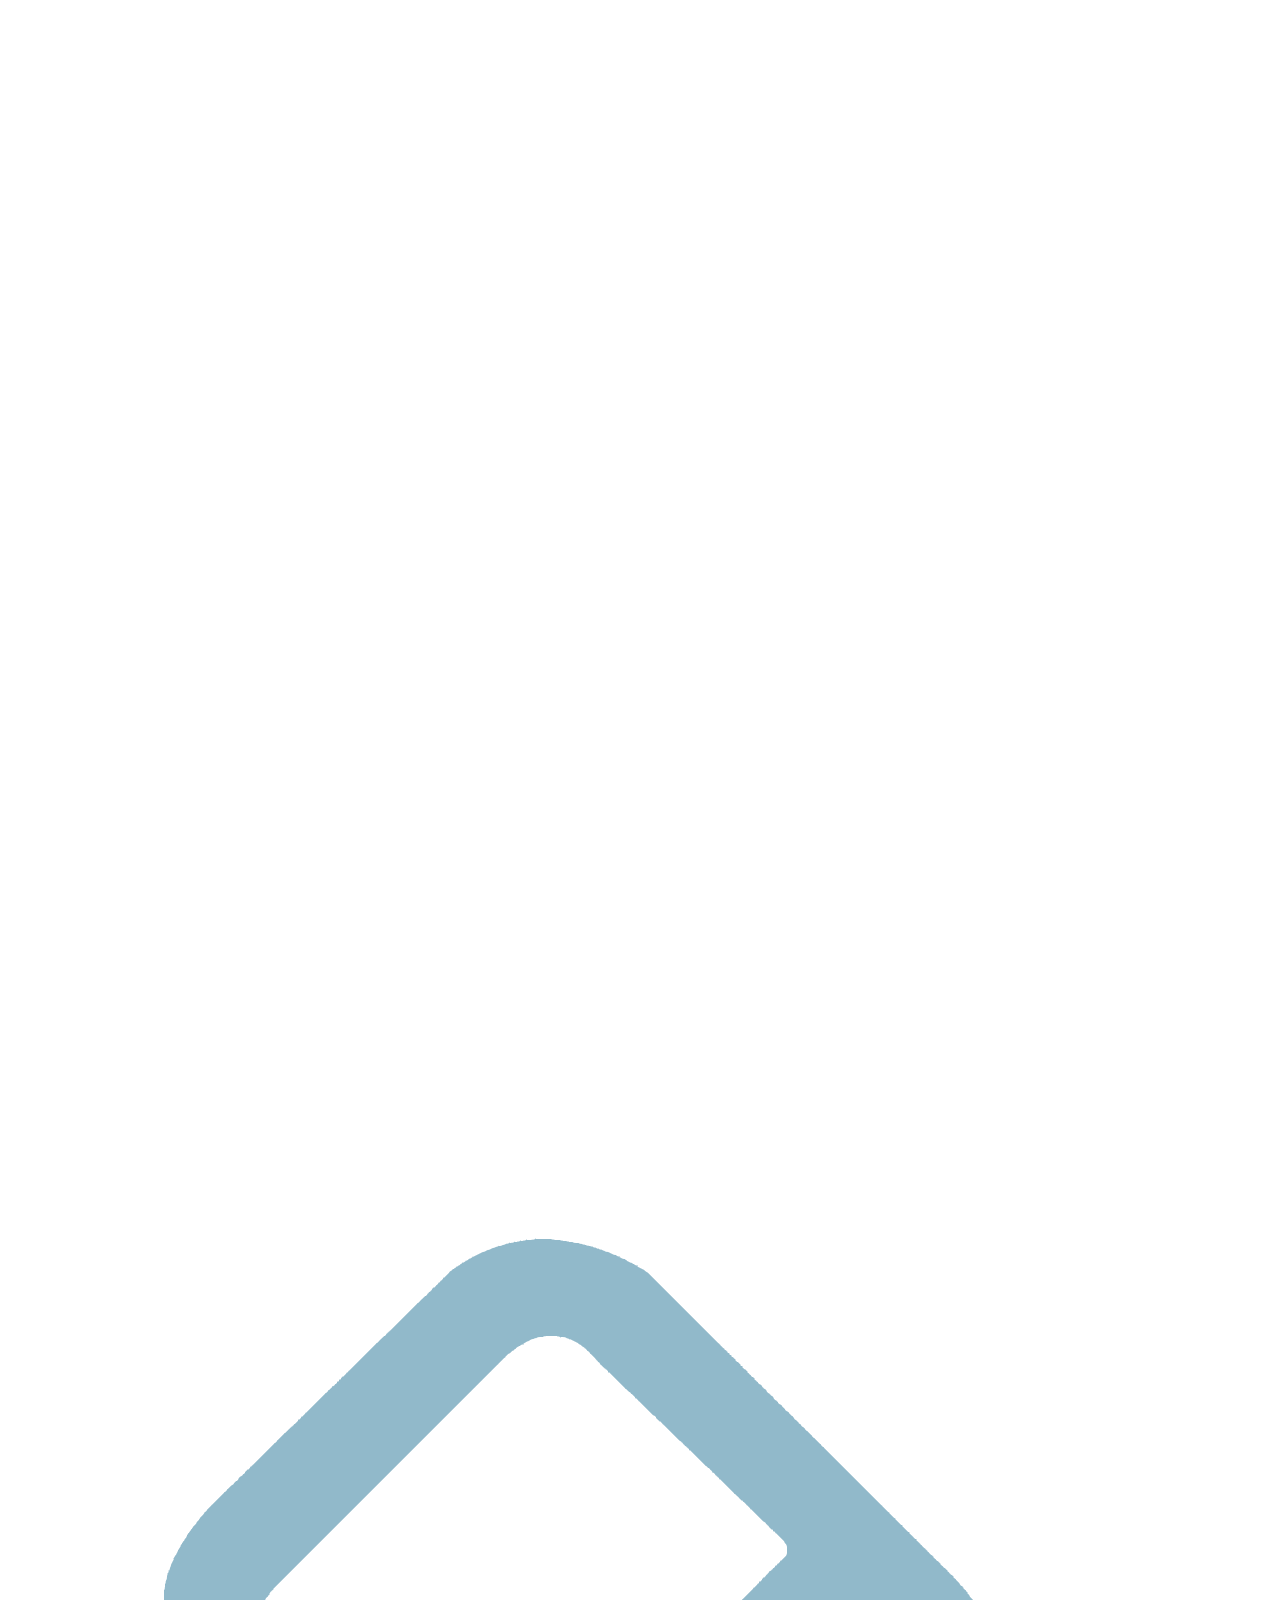
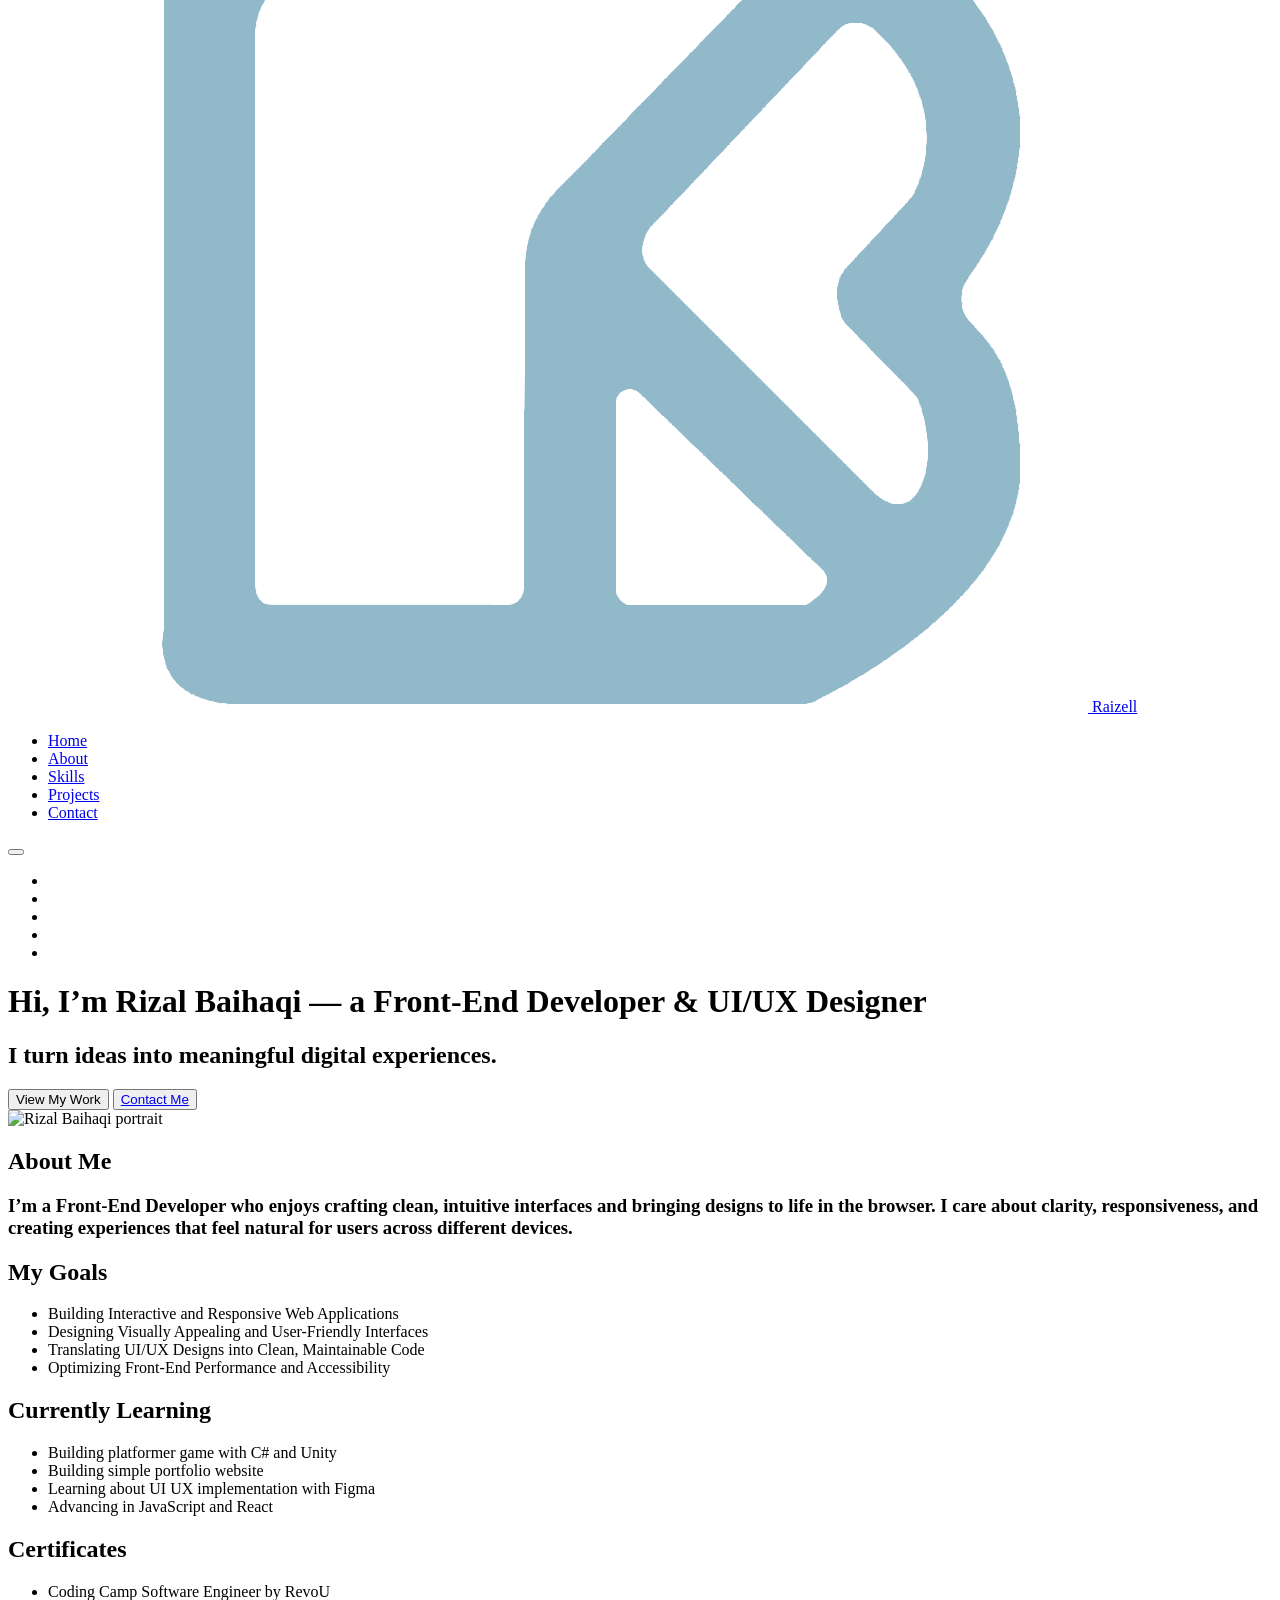
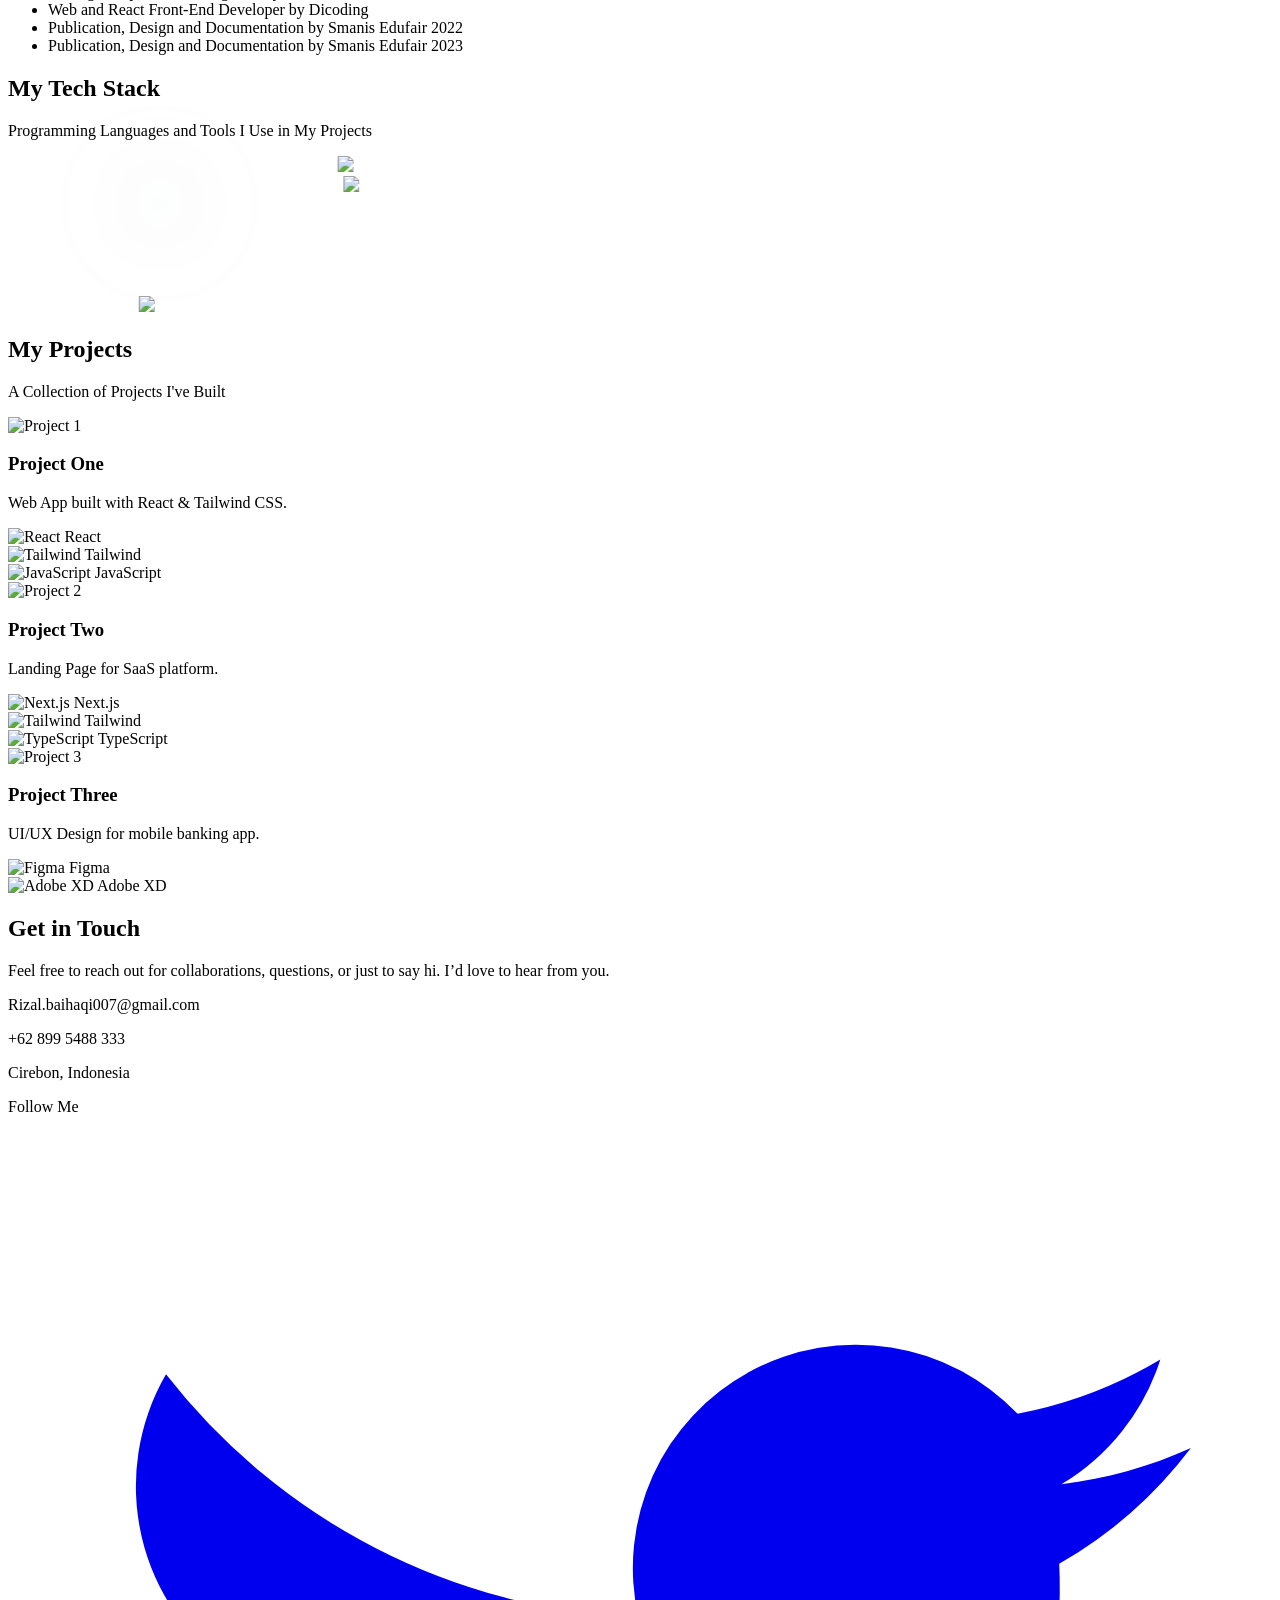
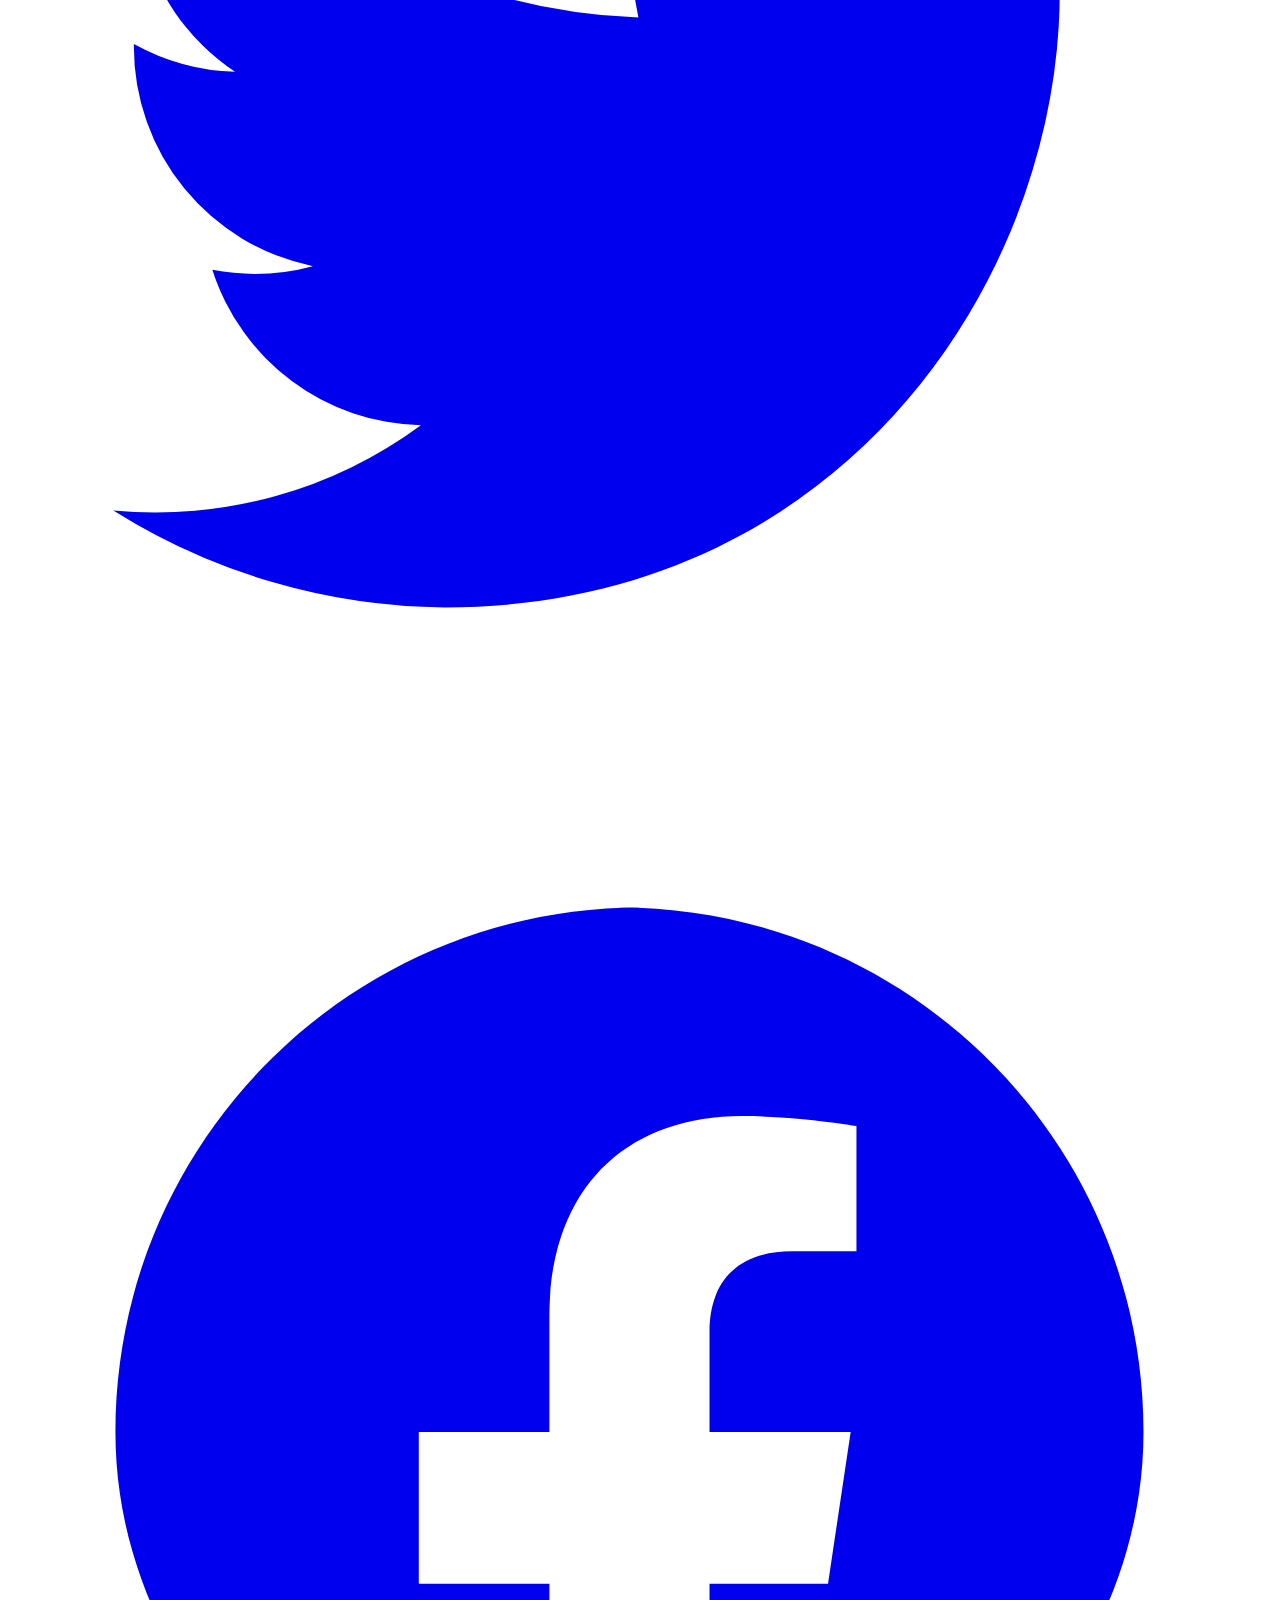
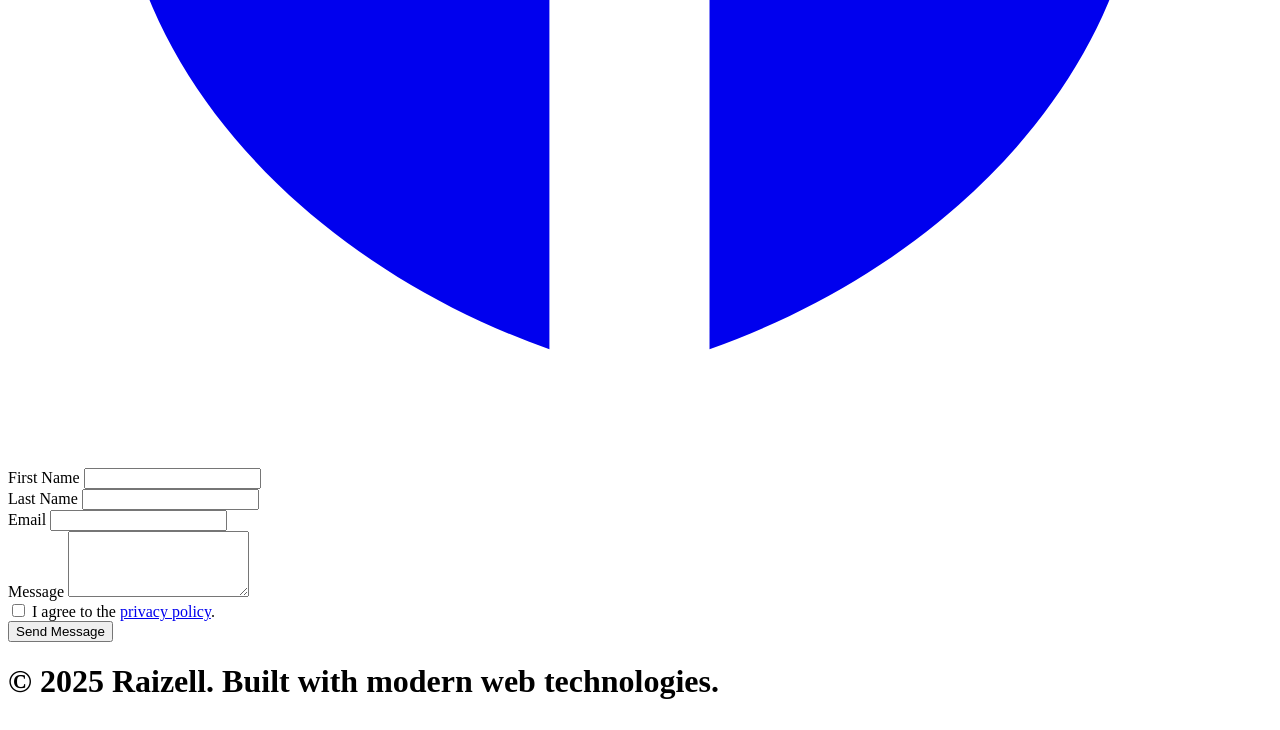
==== index.html @ 146b6ad3 "Adding detail based on my profile" ====
<!DOCTYPE html>
<html lang="en">
  <head>
    <meta charset="UTF-8" />
    <meta name="viewport" content="width=device-width, initial-scale=1.0" />
    <script src="https://cdn.jsdelivr.net/npm/@tailwindcss/browser@4"></script>

    <style>
    /* 🔥 Subtle Gradient Animation */
    @keyframes gradientMove {
      0%, 100% {
        background-position: 0% 50%;
      }
      50% {
        background-position: 100% 50%;
      }
    }
    .bg-animate {
      background-size: 200% 200%;
      animation: gradientMove 20s ease infinite;
    }

    /* 🌱 Floating Blobs Animation */
    @keyframes float {
      0%, 100% {
        transform: translateY(0px) translateX(0px);
      }
      50% {
        transform: translateY(-20px) translateX(10px);
      }
    }
    .animate-float {
      animation: float 10s ease-in-out infinite;
    }
    .animate-float-slow {
      animation: float 15s ease-in-out infinite;
    }
    .animate-float-slower {
      animation: float 25s ease-in-out infinite;
    }
  </style>

    <style type="text/tailwindcss">
      @custom-variant dark (&:where(.dark, .dark *));
      /* keep browser form-controls etc. in light mode */
      html { color-scheme: light; }
      @media (prefers-color-scheme: dark) {
        html { color-scheme: light; }
      }
    </style>

    <!-- Development version -->
    <script src="https://unpkg.com/lucide@latest/dist/umd/lucide.js"></script>

    <!-- Production version -->
    <script src="https://unpkg.com/lucide@latest"></script>
    
    <link rel="stylesheet" href="css/style.css" />
    <title>My Portofolio</title>
  </head>
  <body class="relative bg-white text-gray-900 dark:bg-gray-900 dark:text-gray-100 overflow-x-hidden">
    <!-- 🌈 Dynamic Background Gradient -->
    <div class="absolute inset-0 -z-20 bg-gradient-to-br from-amber-50 via-white to-orange-50 
                dark:from-gray-950 dark:via-gray-900 dark:to-gray-800 bg-animate"></div>

    <!-- 🫧 Floating Gradient Blobs -->
    <div class="absolute -z-20 -top-20 -left-20 w-[28rem] h-[28rem] 
                bg-gradient-to-r from-orange-300 via-amber-200 to-yellow-200 
                rounded-full blur-3xl opacity-30 animate-float-slow"></div>

    <div class="absolute -z-20 top-40 -right-20 w-[28rem] h-[28rem] 
                bg-gradient-to-r from-orange-300 via-amber-200 to-yellow-200 
                rounded-full blur-3xl opacity-30 animate-float"></div>

    <div class="absolute -z-20 bottom-0 left-1/2 -translate-x-1/2 w-[20rem] h-[20rem] 
                bg-gradient-to-r from-pink-300 via-purple-200 to-indigo-200 
                rounded-full blur-3xl opacity-30 animate-float-slower"></div>

    <!-- ✨ Subtle Dot Pattern -->
    <div class="absolute inset-0 -z-10 
                bg-[radial-gradient(circle,rgba(0,0,0,0.04)_1px,transparent_1px)] 
                dark:bg-[radial-gradient(circle,rgba(255,255,255,0.05)_1px,transparent_1px)] 
                [background-size:24px_24px]"></div>

    <div class="relative z-10"></div>

    <!-- Top Navigation Bar -->
    <nav
      id="top-navbar" class="fixed top-0 left-0 w-full z-50 backdrop-blur-md bg-white/40 border-b-1 border-white/20 shadow-lg dark:bg-gray-900/80">
      <div class="max-w-screen-xl flex flex-wrap items-center justify-between mx-auto p-3 md:p-4 relative">
        <!-- Logo -->
        <a href="#" class="flex items-center space-x-3 rtl:space-x-reverse">
          <img src="assets/logo-outline.png" class="h-8" alt="Rizal Baihaqi Logo" />
          <span class="self-center text-amber-400 text-2xl font-semibold whitespace-nowrap dark:text-white">
            Raizell
          </span>
        </a>

        <!-- Navbar Links -->
        <div class="hidden w-full md:block md:w-auto" id="navbar-default">
          <ul
            class="font-medium flex flex-row items-center gap-2 p-4 md:p-0 mt-4 border border-gray-400 rounded-lg md:space-x-8 rtl:space-x-reverse md:mt-0 md:border-0 dark:border-gray-700 transition-all duration-300">
            <li><a href="#home" class="block py-2 px-3 text-gray-900 rounded-sm hover:text-orange-400 dark:text-white">Home</a></li>
            <li><a href="#about" class="block py-2 px-3 text-gray-900 rounded-sm hover:text-orange-400 dark:text-white">About</a></li>
            <li><a href="#skill" class="block py-2 px-3 text-gray-900 rounded-sm hover:text-orange-400 dark:text-white">Skills</a></li>
            <li><a href="#project" class="block py-2 px-3 text-gray-900 rounded-sm hover:text-orange-400 dark:text-white">Projects</a></li>
            <li><a href="#contact" class="block py-2 px-3 text-gray-900 rounded-sm hover:text-orange-400 dark:text-white">Contact</a></li>
          </ul>
        </div>

        <button
          id="theme-toggle"
          aria-label="Toggle theme"
          class="relative p-3 rounded-full
            text-gray-800 dark:text-gray-100
            hover:bg-gray-600/10 dark:hover:bg-white/10
            focus:outline-none
            hover:scale-110 active:scale-95
            transition-all duration-300">

          <!-- Moon -->
          <i
            data-lucide="moon"
            class="absolute inset-0 m-auto w-5 h-5
              transition-all duration-500 ease-in-out
              opacity-100 rotate-0 scale-100
              dark:opacity-0 dark:-rotate-90 dark:scale-75">
          </i>

          <!-- Sun -->
          <i
            data-lucide="sun"
            class="absolute text-amber-500 inset-0 m-auto w-5 h-5
              transition-all duration-500 ease-in-out
              opacity-0 rotate-90 scale-75
              dark:opacity-100 dark:rotate-0 dark:scale-100">
          </i>
        </button>
      </div>
    </nav>

    <!-- Bottom Navigation Bar -->
    <nav
      id="bottom-navbar" class="fixed md:hidden bottom-0 left-0 w-full z-50 backdrop-blur-md bg-white/40 border-t-1 border-white/20 shadow-lg dark:bg-gray-900/80">
      <div class="max-w-screen-xl flex flex-wrap items-center mx-auto p-3 relative">
        <!-- Navbar Links -->
        <div class="w-full" id="navbar-default">
          <ul
            class="font-medium flex justify-between items-center gap-2 p-2 border border-gray-400 rounded-lg md:mt-0 md:border-0 dark:border-gray-700 transition-all duration-300">
            <li>
              <a href="#home" class="block py-2 px-3 text-gray-900 rounded-sm hover:text-orange-400 dark:text-white">
                <i data-lucide="home" class="w-5 h-5 stroke-[1.5]"></i>
              </a>
            </li>
            <li>
              <a href="#about" class="block py-2 px-3 text-gray-900 rounded-sm hover:text-orange-400 dark:text-white">
                <i data-lucide="user" class="w-5 h-5 stroke-[1.5]"></i>
              </a>
            </li>
            <li>
              <a href="#skill" class="block py-2 px-3 text-gray-900 rounded-sm hover:text-orange-400 dark:text-white">
                <i data-lucide="code-xml" class="w-5 h-5 stroke-[1.5]"></i>
              </a>
            </li>
            <li>
              <a href="#project" class="block py-2 px-3 text-gray-900 rounded-sm hover:text-orange-400 dark:text-white">
                <i data-lucide="briefcase" class="w-5 h-5 stroke-[1.5]"></i>
              </a>
            </li>
            <li>
              <a href="#contact" class="block py-2 px-3 text-gray-900 rounded-sm hover:text-orange-400 dark:text-white">
                <i data-lucide="mail" class="w-5 h-5 stroke-[1.5]"></i>
              </a>
            </li>
          </ul>
        </div>
      </div>
    </nav>

      <header
        id="home"
        class="flex items-center max-w-screen-xl mx-auto px-4 mt-6 md:mt-4 border-gray-200 scroll-mt-18">
        <div class="container mx-auto">
          <div class="grid grid-cols-1 md:grid-cols-2 items-center gap-6 gap-6">
            <div
              class="md:row-start-1 text-center md:text-left space-y-4 md:space-y-6 text-amber-500">
              <h1 class="text-3xl md:text-7xl font-sans font-semibold md:font-bold">
                Hi, I’m Rizal Baihaqi — a Front-End Developer & UI/UX Designer
              </h1>
              <h2 class="text-xl md:text-3xl underline font-mono">
                I turn <span class="text-sky-400 italic">ideas</span> into meaningful <span class="text-emerald-500">digital experiences.</span>
              </h2>
              <div class="flex flex-col md:flex-row items-center md:items-start gap-3 md:gap-4 mt-4">
                <button class="w-full md:w-auto text-white bg-amber-500 hover:bg-amber-600 focus:ring-4 focus:ring-amber-300 font-medium rounded-lg text-sm md:text-lg p-2 md:px-6 md:py-3 dark:bg-amber-600 dark:hover:bg-amber-700 dark:focus:ring-amber-800">
                  View My Work
                </button>
                <button class="text-amber-500 border border-amber-500 hover:bg-amber-500 hover:text-white font-medium rounded-lg w-full md:w-auto text-sm md:text-lg p-2 md:px-6 md:py-3 dark:text-amber-400 dark:border-amber-400 dark:hover:bg-amber-600 dark:hover:text-white transition-all">
                  <a href="#contact">
                    Contact Me
                  </a>
                </button>
              </div>
            </div>

            <div
              class="row-start-1 flex justify-center md:justify-end">
              <img
                class="rounded-lg w-56 h-56 md:w-auto md:h-auto object-cover transition-transform duration-500 hover:scale-105 object-cover"
                src="https://images.unsplash.com/photo-1633332755192-727a05c4013d?q=80&w=580&auto=format&fit=crop&ixlib=rb-4.1.0&ixid=M3wxMjA3fDB8MHxwaG90by1wYWdlfHx8fGVufDB8fHx8fA%3D%3D"
                alt="Rizal Baihaqi portrait" />
            </div>
          </div>
        </div>
      </header>

      <!-- <section id="banner" class="">
        <div
          class="max-w-screen-xl flex flex-wrap items-center justify-between mx-auto p-4">
          <img
            class="w-full h-50 rounded-lg object-cover shadow-lg"
            src="https://images.unsplash.com/photo-1464746133101-a2c3f88e0dd9?q=80&w=843&auto=format&fit=crop&ixlib=rb-4.1.0&ixid=M3wxMjA3fDB8MHxwaG90by1wYWdlfHx8fGVufDB8fHx8fA%3D%3D"
            alt="photo banner" />
        </div>
      </section> -->

      <section id="about" class="scroll-mt-12 mb-6 md:mb-0">
        <div
          class="max-w-screen-xl flex flex-wrap items-center justify-between mx-auto p-4">
          <div class="container mx-auto">
            <div class="font-am rounded-2xl p-6 my-0 text-center md:my-6">
              <h2 class="text-4xl md:text-5xl text-amber-500 font-bold mb-4">About Me</h2>
              <h3 class="text-lg md:text-xl md:font-normal max-w-3xl mx-auto text-gray-700 dark:text-gray-300 opacity-90 text-balance leading-relaxed">
              I’m a Front-End Developer who enjoys crafting clean, intuitive interfaces and bringing designs to life in the browser. I care about clarity, responsiveness, and creating experiences that feel natural for users across different devices.  
              </h3>
            </div>
            <div
              class="w-full rounded-lg grid grid-cols-1 md:grid-cols-3 items-stretch gap-8 px-4 my-0 md:my-6">
              <div
                  class="bg-gradient-to-br from-amber-100 to-orange-200 shadow-lg rounded-2xl p-6 w-full text-center text-slate-800">
                <h2 class="text-3xl font-bold mb-4">My Goals</h2>
                <ul class="text-lg mx-4 mb-4 list-disc text-left flex-grow">
                  <li>Building Interactive and Responsive Web Applications</li>
                  <li>Designing Visually Appealing and User-Friendly Interfaces</li>
                  <li>Translating UI/UX Designs into Clean, Maintainable Code</li>
                  <li>Optimizing Front-End Performance and Accessibility</li>
                </ul>
              </div>
              <div
                class="bg-gradient-to-br from-amber-100 to-orange-200 shadow-lg rounded-2xl p-6 w-full text-center text-slate-800">
                <h2 class="text-3xl font-bold mb-4">
                  Currently Learning
                </h2>
                <ul class="text-lg mx-4 mb-4 list-disc text-left flex-grow">
                  <li>Building platformer game with C# and Unity</li>
                  <li>Building simple portfolio website</li>
                  <li>Learning about UI UX implementation with Figma</li>
                  <li>Advancing in JavaScript and React</li>
                </ul>
              </div>
              <div
                class="bg-gradient-to-br from-amber-100 to-orange-200 shadow-lg rounded-2xl p-6 w-full text-center text-slate-800">
                <h2 class="text-3xl font-bold mb-4">
                  Certificates
                </h2>
                <ul class="text-lg mx-4 mb-4 list-disc text-left flex-grow">
                  <li>Coding Camp Software Engineer by RevoU</li>
                  <li>Web and React Front-End Developer by Dicoding</li>
                  <li>
                    Publication, Design and Documentation by Smanis Edufair 2022
                  </li>
                  <li>
                    Publication, Design and Documentation by Smanis Edufair 2023
                  </li>
                </ul>
              </div>
            </div>
          </div>
        </div>
      </section>

      <!-- 3D Carousel Container -->
      <section id="skill" class="relative py-3 md:py-12 bg-gradient-to-b from-white to-gray-50 dark:from-transparent dark:to-black scroll-mt-18 overflow-hidden">
        <!-- Animated Star Background -->
        <div class="absolute inset-0 -z-10">
          <div class="absolute w-1 h-1 bg-white rounded-full top-10 left-1/4 animate-pulse"></div>
          <div class="absolute w-1 h-1 bg-white rounded-full top-1/2 right-1/3 animate-ping"></div>
          <div class="absolute w-1 h-1 bg-white rounded-full bottom-20 left-1/2 animate-pulse"></div>
        </div>

        <div class="text-center mb-6 relative z-10">
          <h2 class="text-3xl font-bold text-amber-500">My Tech Stack</h2>
          <p class="text-gray-600 dark:text-gray-300">Programming Languages and Tools I Use in My Projects</p>
        </div>

        <!-- Orbit wrapper -->
        <div class="relative h-64 w-full max-w-xl mx-auto perspective">
          
          <!-- Glowing Core -->
          <div class="absolute top-1/2 left-1/2 w-48 h-48 rounded-full bg-gradient-to-r from-amber-400 to-orange-500 dark:from-gray-200 dark:to-gray-900 -translate-x-1/2 -translate-y-1/2"> 
            <div class="absolute top-1/2 left-1/2 w-56 h-56 rounded-full bg-gradient-to-r from-amber-200 to-orange-500 dark:from-gray-200 dark:to-gray-900 blur-lg -translate-x-1/2 -translate-y-1/2"></div>
          </div>
          
          <div class="absolute top-1/2 left-1/2 w-full h-full [transform-style:preserve-3d] -translate-x-1/2 -translate-y-1/2">
            <div id="orbit" class="relative w-full h-full [transform-style:preserve-3d]">
              <div
                class="absolute w-16 h-16 top-1/2 left-1/2 -translate-x-1/2 -translate-y-1/2 transition-transform hover:scale-110 hover:drop-shadow-[0_0_15px_#f97316]">
                <img
                  src="https://cdn.jsdelivr.net/gh/devicons/devicon/icons/html5/html5-original.svg"
                  class="w-full h-full object-contain" />
              </div>
              <div
                class="absolute w-16 h-16 top-1/2 left-1/2 -translate-x-1/2 -translate-y-1/2 transition-transform hover:scale-110 hover:drop-shadow-[0_0_15px_#f97316]">
                <img
                  src="https://cdn.jsdelivr.net/gh/devicons/devicon/icons/css3/css3-original.svg"
                  class="w-full h-full object-contain" />
              </div>
              <div
                class="absolute w-16 h-16 top-1/2 left-1/2 -translate-x-1/2 -translate-y-1/2 transition-transform hover:scale-110 hover:drop-shadow-[0_0_15px_#f97316]">
                <img
                  src="https://cdn.jsdelivr.net/gh/devicons/devicon/icons/javascript/javascript-original.svg"
                  class="w-full h-full object-contain" />
              </div>
              <div
                class="absolute w-16 h-16 top-1/2 left-1/2 -translate-x-1/2 -translate-y-1/2 transition-transform hover:scale-110 hover:drop-shadow-[0_0_15px_#f97316]">
                <img
                  src="https://cdn.jsdelivr.net/gh/devicons/devicon/icons/react/react-original.svg"
                  class="w-full h-full object-contain" />
              </div>
              <div
                class="absolute w-16 h-16 top-1/2 left-1/2 -translate-x-1/2 -translate-y-1/2 transition-transform hover:scale-110 hover:drop-shadow-[0_0_15px_#f97316]">
                <img
                  src="https://cdn.jsdelivr.net/gh/devicons/devicon@latest/icons/tailwindcss/tailwindcss-original.svg"
                  class="w-full h-full object-contain" />
              </div>
              <div
                class="absolute w-16 h-16 top-1/2 left-1/2 -translate-x-1/2 -translate-y-1/2 transition-transform hover:scale-110 hover:drop-shadow-[0_0_15px_#f97316]">
                <img
                  src="https://cdn.jsdelivr.net/gh/devicons/devicon/icons/git/git-original.svg"
                  class="w-full h-full object-contain" />
              </div>
              <div
                class="absolute w-16 h-16 top-1/2 left-1/2 -translate-x-1/2 -translate-y-1/2 transition-transform hover:scale-110 hover:drop-shadow-[0_0_15px_#f97316]">
                <img
                  src="https://cdn.jsdelivr.net/gh/devicons/devicon/icons/github/github-original.svg"
                  class="w-full h-full object-contain" />
              </div>
              <div
                class="absolute w-16 h-16 top-1/2 left-1/2 -translate-x-1/2 -translate-y-1/2 transition-transform hover:scale-110 hover:drop-shadow-[0_0_15px_#f97316]">
                <img
                  src="https://cdn.jsdelivr.net/gh/devicons/devicon/icons/figma/figma-original.svg"
                  class="w-full h-full object-contain" />
              </div>
              <!-- Repeat other icons with same hover effect -->
            </div>
          </div>
        </div>
      </section>

      <section id="project" class=" bg-white pt-9 pb-2 md:pt:0 md:pb:8 scroll-mt-24 dark:bg-black">
        <div class="max-w-screen-xl mx-auto px-4">
          <h2 class="text-4xl font-bold text-center text-amber-500">My Projects</h2>
          <p class="text-gray-600 text-center mb-12 dark:text-gray-300">A Collection of Projects I've Built</p>

          <div class="grid md:grid-cols-3 gap-8">
            <!-- Project Card 1 -->
            <div
              class="group relative bg-gradient-to-br from-amber-100 to-orange-200 shadow-lg rounded-2xl overflow-hidden border border-gray-200">
              
              <!-- Project Image -->
              <img
                src="https://images.unsplash.com/photo-1530435460869-d13625c69bbf?q=80&w=1470&auto=format&fit=crop"
                class="w-full h-60 object-cover transition-transform group-hover:scale-110 duration-300"
                alt="Project 1" />

              <div class="p-4">
                <h3 class="text-xl font-semibold mb-2 dark:text-gray-900">Project One</h3>
                <p class="text-sm text-orange-600 dark:text-gray-500">
                  Web App built with React & Tailwind CSS.
                </p>

                <!-- Tech Stack Logos + Text -->
                <div class="mt-3 flex flex-wrap gap-2">
                  <div class="flex items-center gap-1 px-2 py-1 text-xs font-medium bg-sky-100 text-sky-700 rounded-full">
                    <img src="https://cdn.jsdelivr.net/gh/devicons/devicon/icons/react/react-original.svg" alt="React" class="w-4 h-4">
                    <span>React</span>
                  </div>
                  <div class="flex items-center gap-1 px-2 py-1 text-xs font-medium bg-teal-100 text-teal-700 rounded-full">
                    <img src="https://cdn.jsdelivr.net/gh/devicons/devicon/icons/tailwindcss/tailwindcss-original.svg" alt="Tailwind" class="w-4 h-4">
                    <span>Tailwind</span>
                  </div>
                  <div class="flex items-center gap-1 px-2 py-1 text-xs font-medium bg-yellow-100 text-yellow-700 rounded-full">
                    <img src="https://cdn.jsdelivr.net/gh/devicons/devicon/icons/javascript/javascript-original.svg" alt="JavaScript" class="w-4 h-4">
                    <span>JavaScript</span>
                  </div>
                </div>
              </div>
            </div>

            <!-- Project Card 2 -->
            <div
              class="group relative bg-gradient-to-br from-amber-100 to-orange-200 shadow-lg rounded-2xl overflow-hidden border border-gray-200">
              
              <!-- Project Image -->
              <img
                src="https://images.unsplash.com/photo-1530435460869-d13625c69bbf?q=80&w=1470&auto=format&fit=crop"
                class="w-full h-60 object-cover transition-transform group-hover:scale-110 duration-300"
                alt="Project 2" />

              <div class="p-4">
                <h3 class="text-xl font-semibold mb-2 dark:text-gray-900">Project Two</h3>
                <p class="text-sm text-orange-600 dark:text-gray-500">
                  Landing Page for SaaS platform.
                </p>

                <!-- Tech Stack Logos + Text -->
                <div class="mt-3 flex flex-wrap gap-2">
                  <div class="flex items-center gap-1 px-2 py-1 text-xs font-medium bg-indigo-100 text-indigo-700 rounded-full">
                    <img src="https://cdn.jsdelivr.net/gh/devicons/devicon/icons/nextjs/nextjs-original.svg" alt="Next.js" class="w-4 h-4">
                    <span>Next.js</span>
                  </div>
                  <div class="flex items-center gap-1 px-2 py-1 text-xs font-medium bg-teal-100 text-teal-700 rounded-full">
                    <img src="https://cdn.jsdelivr.net/gh/devicons/devicon/icons/tailwindcss/tailwindcss-original.svg" alt="Tailwind" class="w-4 h-4">
                    <span>Tailwind</span>
                  </div>
                  <div class="flex items-center gap-1 px-2 py-1 text-xs font-medium bg-gray-100 text-gray-700 rounded-full">
                    <img src="https://cdn.jsdelivr.net/gh/devicons/devicon/icons/typescript/typescript-original.svg" alt="TypeScript" class="w-4 h-4">
                    <span>TypeScript</span>
                  </div>
                </div>
              </div>
            </div>

            <!-- Project Card 3 -->
            <div
              class="group relative bg-gradient-to-br from-amber-100 to-orange-200 shadow-lg rounded-2xl overflow-hidden border border-gray-200">
              
              <!-- Project Image -->
              <img
                src="https://images.unsplash.com/photo-1530435460869-d13625c69bbf?q=80&w=1470&auto=format&fit=crop"
                class="w-full h-60 object-cover transition-transform group-hover:scale-110 duration-300"
                alt="Project 3" />

              <div class="p-4">
                <h3 class="text-xl font-semibold mb-2 dark:text-gray-900">Project Three</h3>
                <p class="text-sm text-orange-600 dark:text-gray-500">
                  UI/UX Design for mobile banking app.
                </p>

                <!-- Tech Stack Logos + Text -->
                <div class="mt-3 flex flex-wrap gap-2">
                  <div class="flex items-center gap-1 px-2 py-1 text-xs font-medium bg-pink-100 text-pink-700 rounded-full">
                    <img src="https://cdn.jsdelivr.net/gh/devicons/devicon/icons/figma/figma-original.svg" alt="Figma" class="w-4 h-4">
                    <span>Figma</span>
                  </div>
                  <div class="flex items-center gap-1 px-2 py-1 text-xs font-medium bg-purple-100 text-purple-700 rounded-full">
                    <img src="https://cdn.jsdelivr.net/gh/devicons/devicon/icons/xd/xd-plain.svg" alt="Adobe XD" class="w-4 h-4">
                    <span>Adobe XD</span>
                  </div>
                </div>
              </div>
            </div>
          </div>
        </div>
      </section>

      <section id="contact" class="bg-gradient-to-b from-gray-50 to-white dark:from-black dark:to-transparent scroll-mt-20 py-16 mb-8 md:mb-0">
        <div class="max-w-6xl mx-auto px-4 sm:px-6 lg:px-8">
          <div
            class="bg-gradient-to-br from-amber-100 to-orange-200 rounded-lg shadow-md p-8 sm:p-10">
            <div class="grid md:grid-cols-2 gap-8">
              <!-- Bagian Kiri: Info -->
              <div class="flex flex-col justify-center space-y-6">
                <div>
                  <h2 class="text-3xl font-bold text-gray-900 mb-2">
                    Get in Touch
                  </h2>
                  <p class="text-sm text-orange-600">
                    Feel free to reach out for collaborations, questions, or just to say hi. I’d love to hear from you.
                  </p>
                </div>

                <div class="text-sm text-gray-700 space-y-3">
                  <p class="flex items-center gap-2">
                    <i data-lucide="mail" class="w-5 h-5 stroke-[1.5] text-orange-500" aria-hidden="true"></i>
                    Rizal.baihaqi007@gmail.com
                  </p>
                  <p class="flex items-center gap-2" aria-hidden="true">
                    <i data-lucide="phone" class="w-5 h-5 stroke-[1.5] text-orange-500"></i>
                    +62 899 5488 333
                  </p>
                  <p class="flex items-center gap-2">
                    <i data-lucide="map-pin" class="w-5 h-5 stroke-[1.5] text-orange-500" aria-hidden="true"></i>
                    Cirebon, Indonesia
                  </p>
                </div>

                <div class="pt-4">
                  <p class="text-sm font-semibold text-gray-700 mb-2">
                    Follow Me
                  </p>
                  <div class="flex gap-4">
                    <a href="#" class="text-orange-600 hover:text-orange-800">
                      <svg
                        class="w-5 h-5"
                        fill="currentColor"
                        viewBox="0 0 24 24">
                        <path
                          d="M22.46 6c-.77.35-1.6.58-2.46.69a4.28 4.28 0 001.88-2.37 8.38 8.38 0 01-2.71 1.03 4.24 4.24 0 00-7.2 3.87A12 12 0 013 4.6a4.24 4.24 0 001.31 5.65 4.25 4.25 0 01-1.92-.53v.05a4.25 4.25 0 003.4 4.17 4.27 4.27 0 01-1.91.07 4.25 4.25 0 003.96 2.95A8.5 8.5 0 012 18.58a12 12 0 006.29 1.84c7.55 0 11.68-6.26 11.68-11.68 0-.18 0-.36-.01-.54A8.35 8.35 0 0022.46 6z" />
                      </svg>
                    </a>
                    <a href="#" class="text-orange-800 hover:text-orange-900">
                      <svg
                        class="w-5 h-5"
                        fill="currentColor"
                        viewBox="0 0 24 24">
                        <path
                          d="M12 2.04c-5.5 0-9.96 4.46-9.96 9.96 0 4.41 3.61 8.19 8.24 9.82v-6.94h-2.48v-2.88h2.48v-2.2c0-2.45 1.48-3.8 3.66-3.8 1.06 0 2.17.19 2.17.19v2.38h-1.22c-1.2 0-1.57.75-1.57 1.52v1.91h2.68l-.43 2.88h-2.25v6.94c4.63-1.63 8.24-5.41 8.24-9.82 0-5.5-4.46-9.96-9.96-9.96z" />
                      </svg>
                    </a>
                  </div>
                </div>
              </div>

              <!-- Bagian Kanan: Form -->
              <form action="#" method="POST" class="space-y-5">
                <div class="grid grid-cols-1 sm:grid-cols-2 gap-4">
                  <div>
                    <label
                      for="first-name"
                      class="block text-sm font-medium text-gray-700"
                      >First Name</label
                    >
                    <input
                      type="text"
                      id="first-name"
                      name="first-name"
                      autocomplete="given-name"
                      class="mt-1 bg-white w-full rounded-md border border-gray-300 px-3 py-2 text-sm shadow-sm focus:ring focus:ring-orange-300" />
                  </div>
                  <div>
                    <label
                      for="last-name"
                      class="block text-sm font-medium text-gray-700"
                      >Last Name</label
                    >
                    <input
                      type="text"
                      id="last-name"
                      name="last-name"
                      autocomplete="family-name"
                      class="mt-1 bg-white w-full rounded-md border border-gray-300 px-3 py-2 text-sm shadow-sm focus:ring focus:ring-orange-300" />
                  </div>
                </div>

                <div>
                  <label
                    for="email"
                    class="block text-sm font-medium text-gray-700"
                    >Email</label
                  >
                  <input
                    type="email"
                    id="email"
                    name="email"
                    autocomplete="email"
                    class="mt-1 bg-white w-full rounded-md border border-gray-300 px-3 py-2 text-sm shadow-sm focus:ring focus:ring-orange-300" />
                </div>

                <div>
                  <label
                    for="message"
                    class="block text-sm font-medium text-gray-700"
                    >Message</label
                  >
                  <textarea
                    id="message"
                    name="message"
                    rows="4"
                    class="mt-1 bg-white w-full rounded-md border border-gray-300 px-3 py-2 text-sm shadow-sm focus:ring focus:ring-orange-300"></textarea>
                </div>

                <div class="flex items-start">
                  <input
                    type="checkbox"
                    id="agree"
                    name="agree"
                    class="mt-1 mr-2 h-4 w-4 rounded border-gray-300 text-yellow-600 focus:ring-yellow-500" />
                  <label for="agree" class="text-sm text-orange-600">
                    I agree to the
                    <a
                      href="#"
                      class="text-yellow-600 font-medium hover:underline"
                      >privacy policy</a
                    >.
                  </label>
                </div>

                <div>
                  <button
                    type="submit"
                    class="w-full inline-flex justify-center rounded-md bg-yellow-500 px-4 py-2 text-sm font-semibold text-white shadow-sm hover:bg-yellow-6  00 focus:outline-none focus:ring-2 focus:ring-yellow-500">
                    Send Message
                  </button>
                </div>
              </form>
            </div>
          </div>
        </div>
      </section>

      <footer class="hidden md:block bg-amber-400 text-center w-full bottom-0 py-4">
        <h1 class="text-white font-medium">
          © 2025 Raizell. Built with modern web technologies.
        </h1>
      </footer>
    </div>

    <script>
      lucide.createIcons();
    </script>

    <script src="js/script.js"></script>
  </body>
</html>
---- css/style.css ----
html,
body {
  overflow-x: hidden !important;
}

.perspective {
  perspective: 1000px;
}
#orbit > div {
  transform-style: preserve-3d;
}

:root {
  --navbar-height: 0px;
}
body {
  padding-top: var(--navbar-height);
}
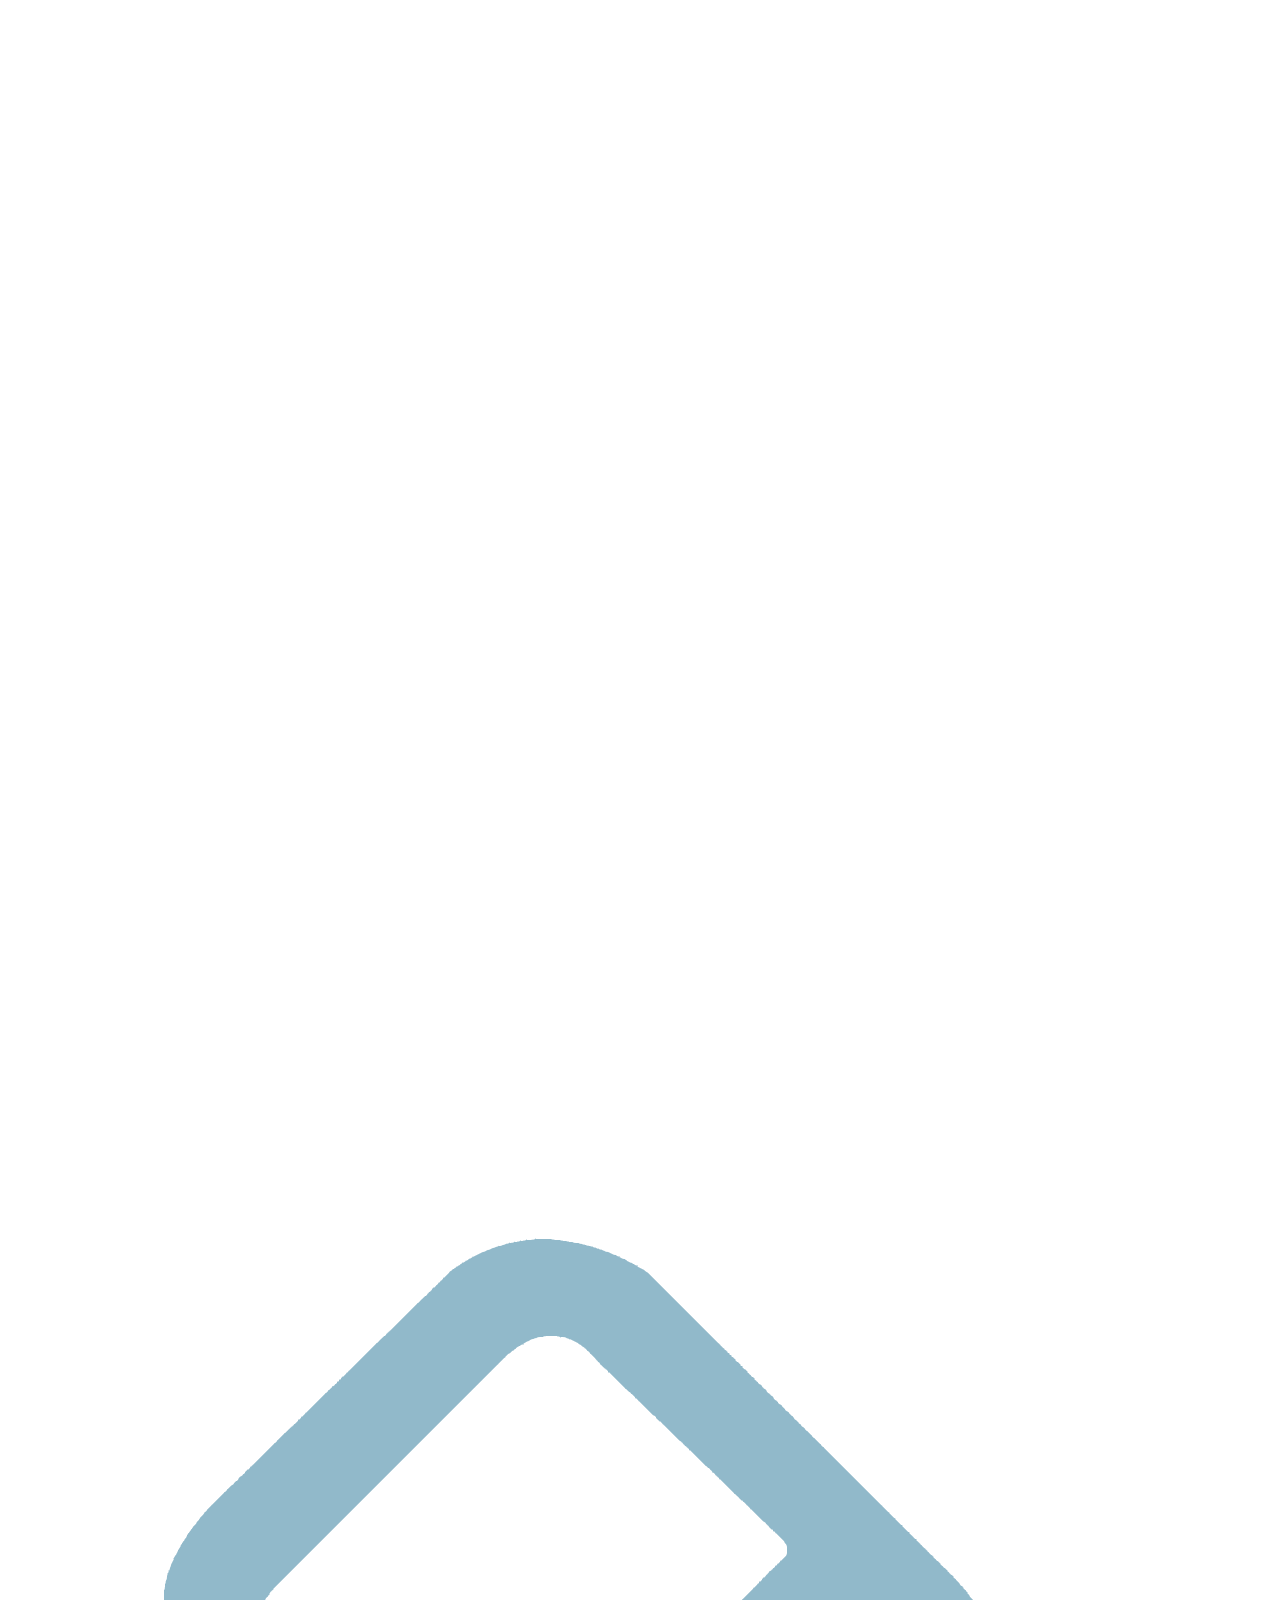
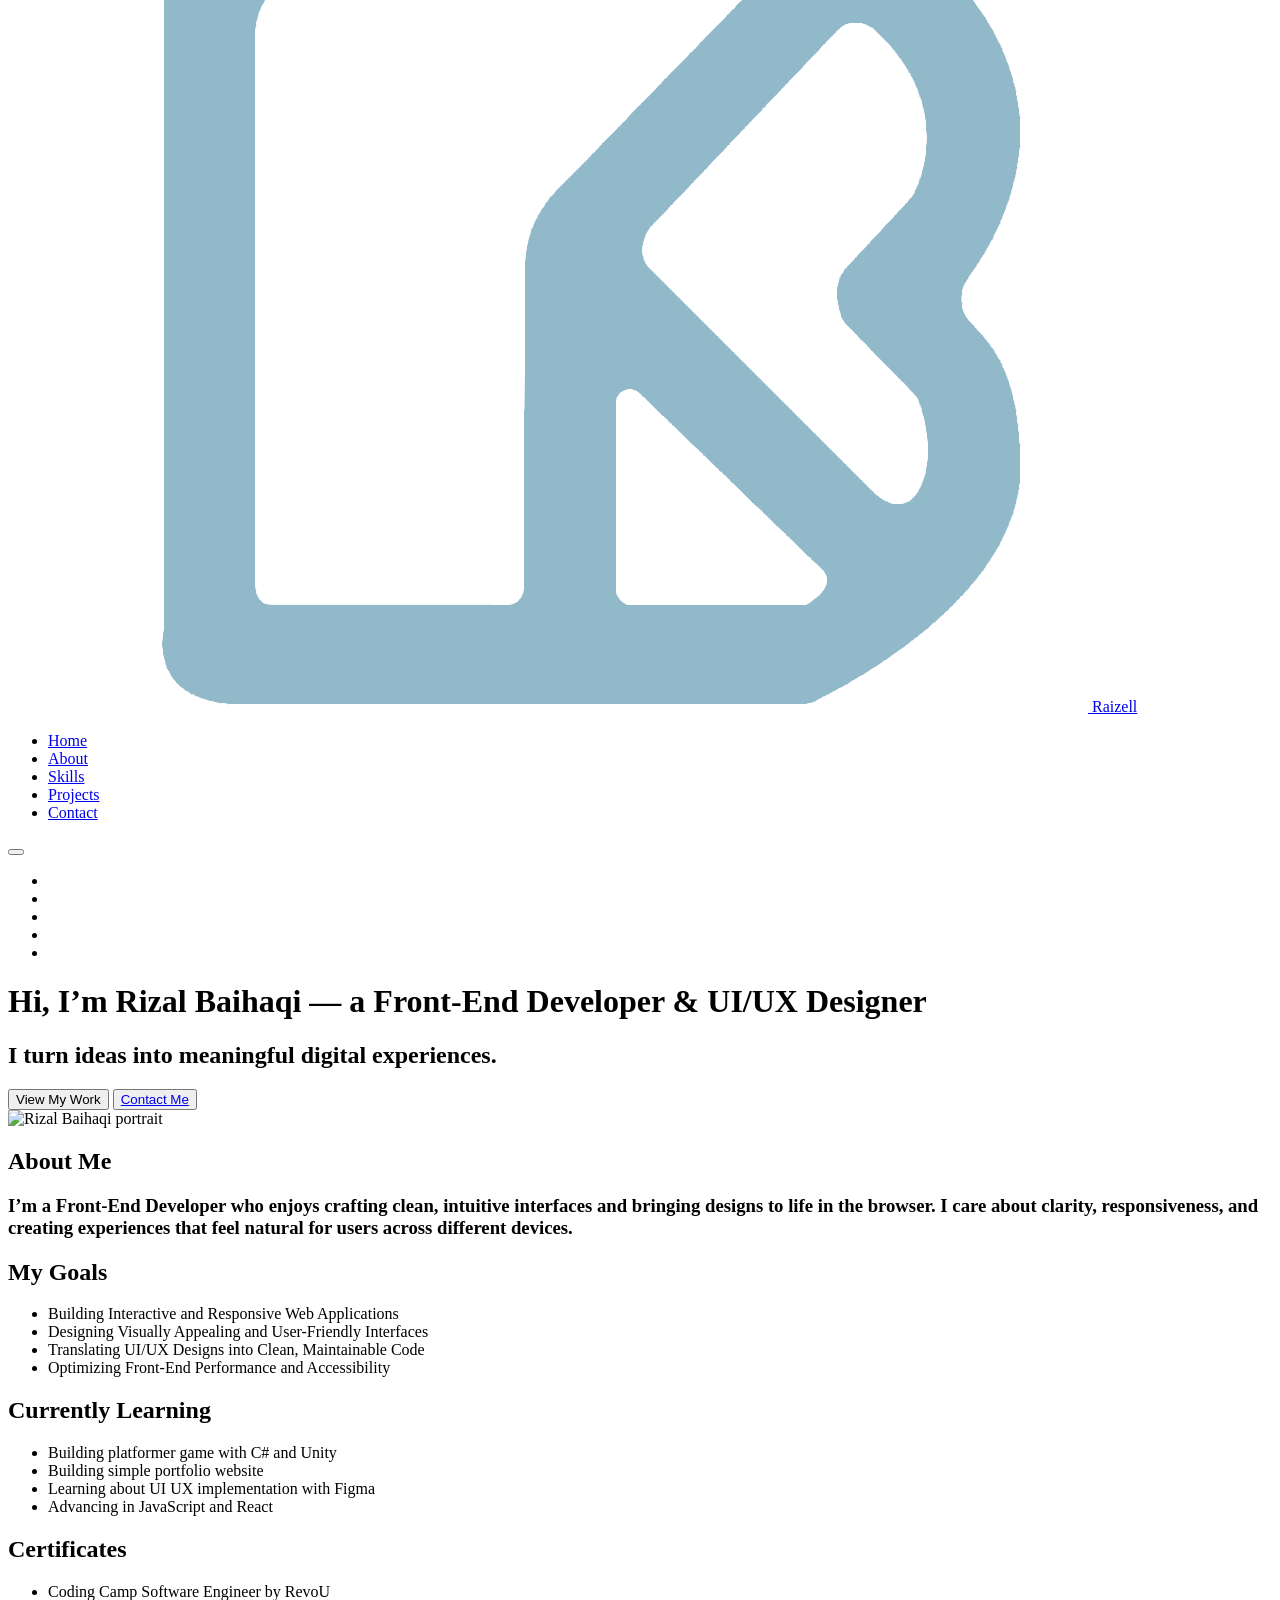
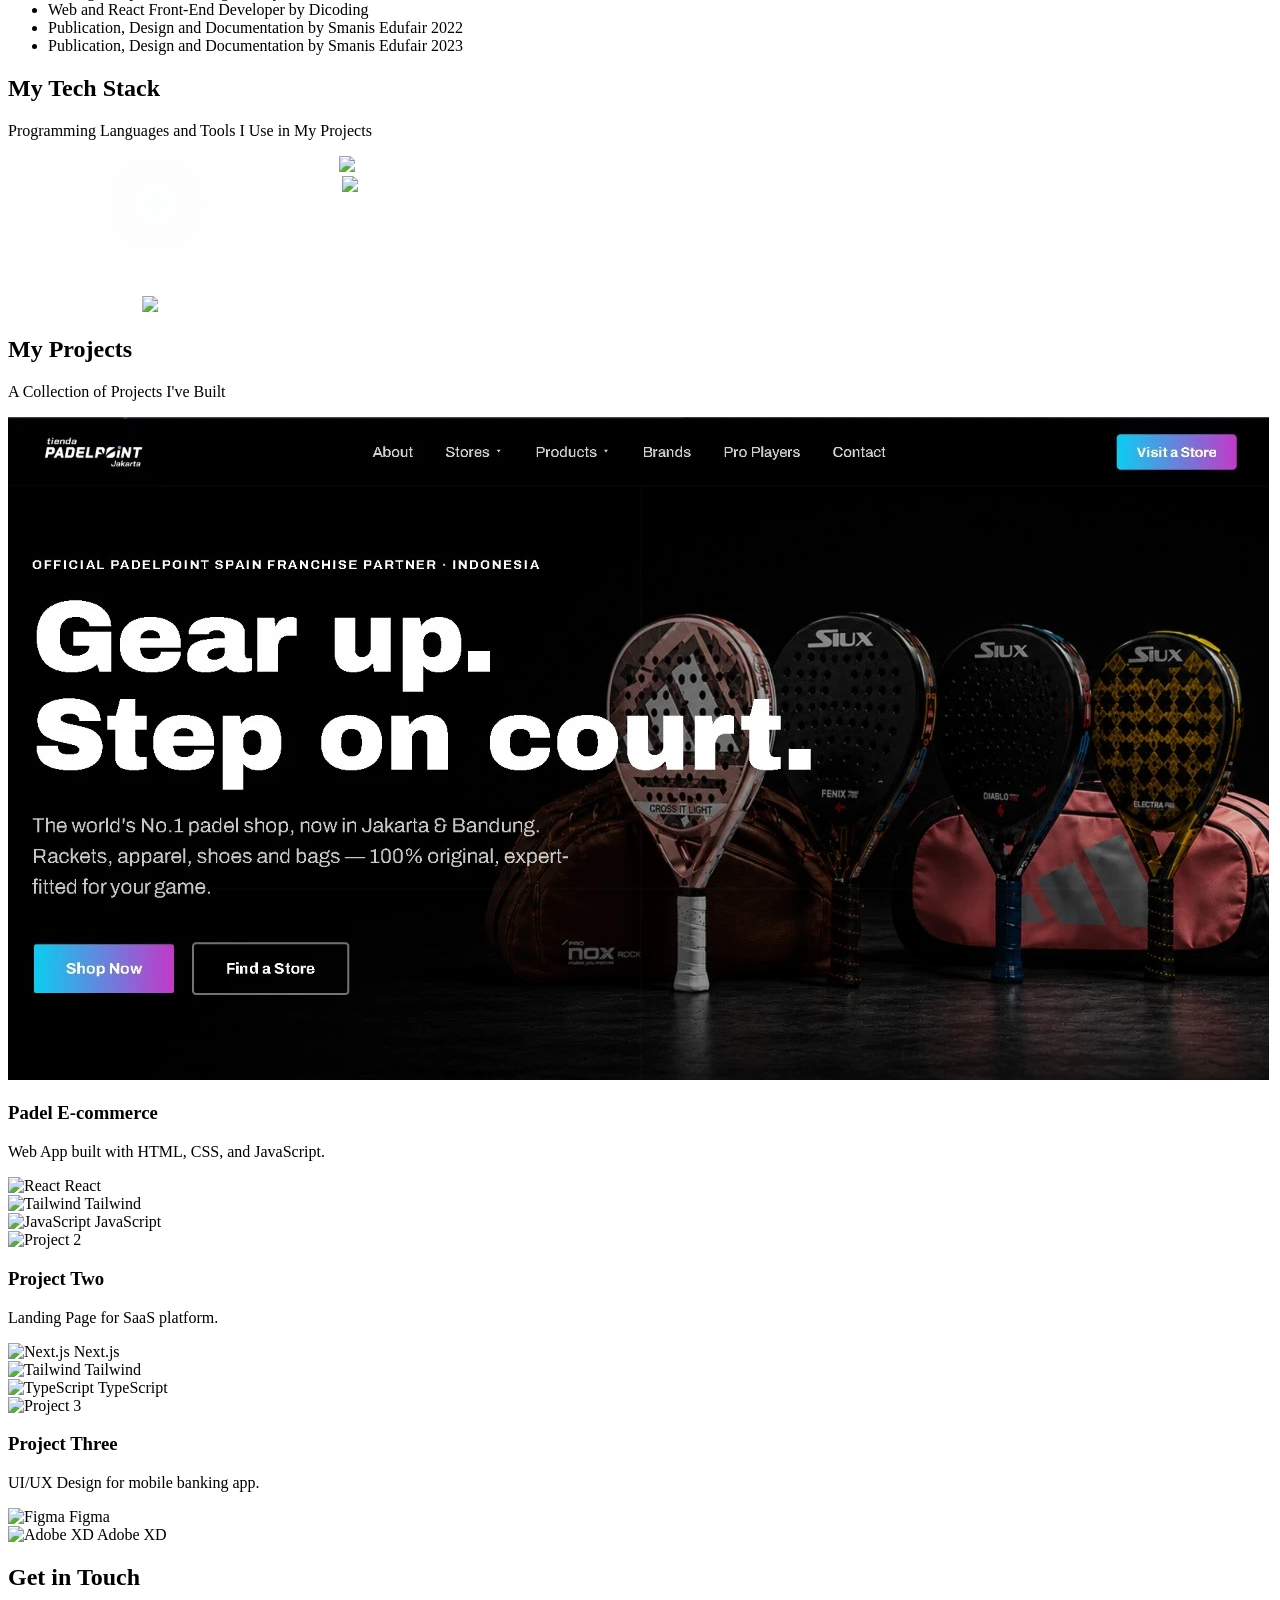
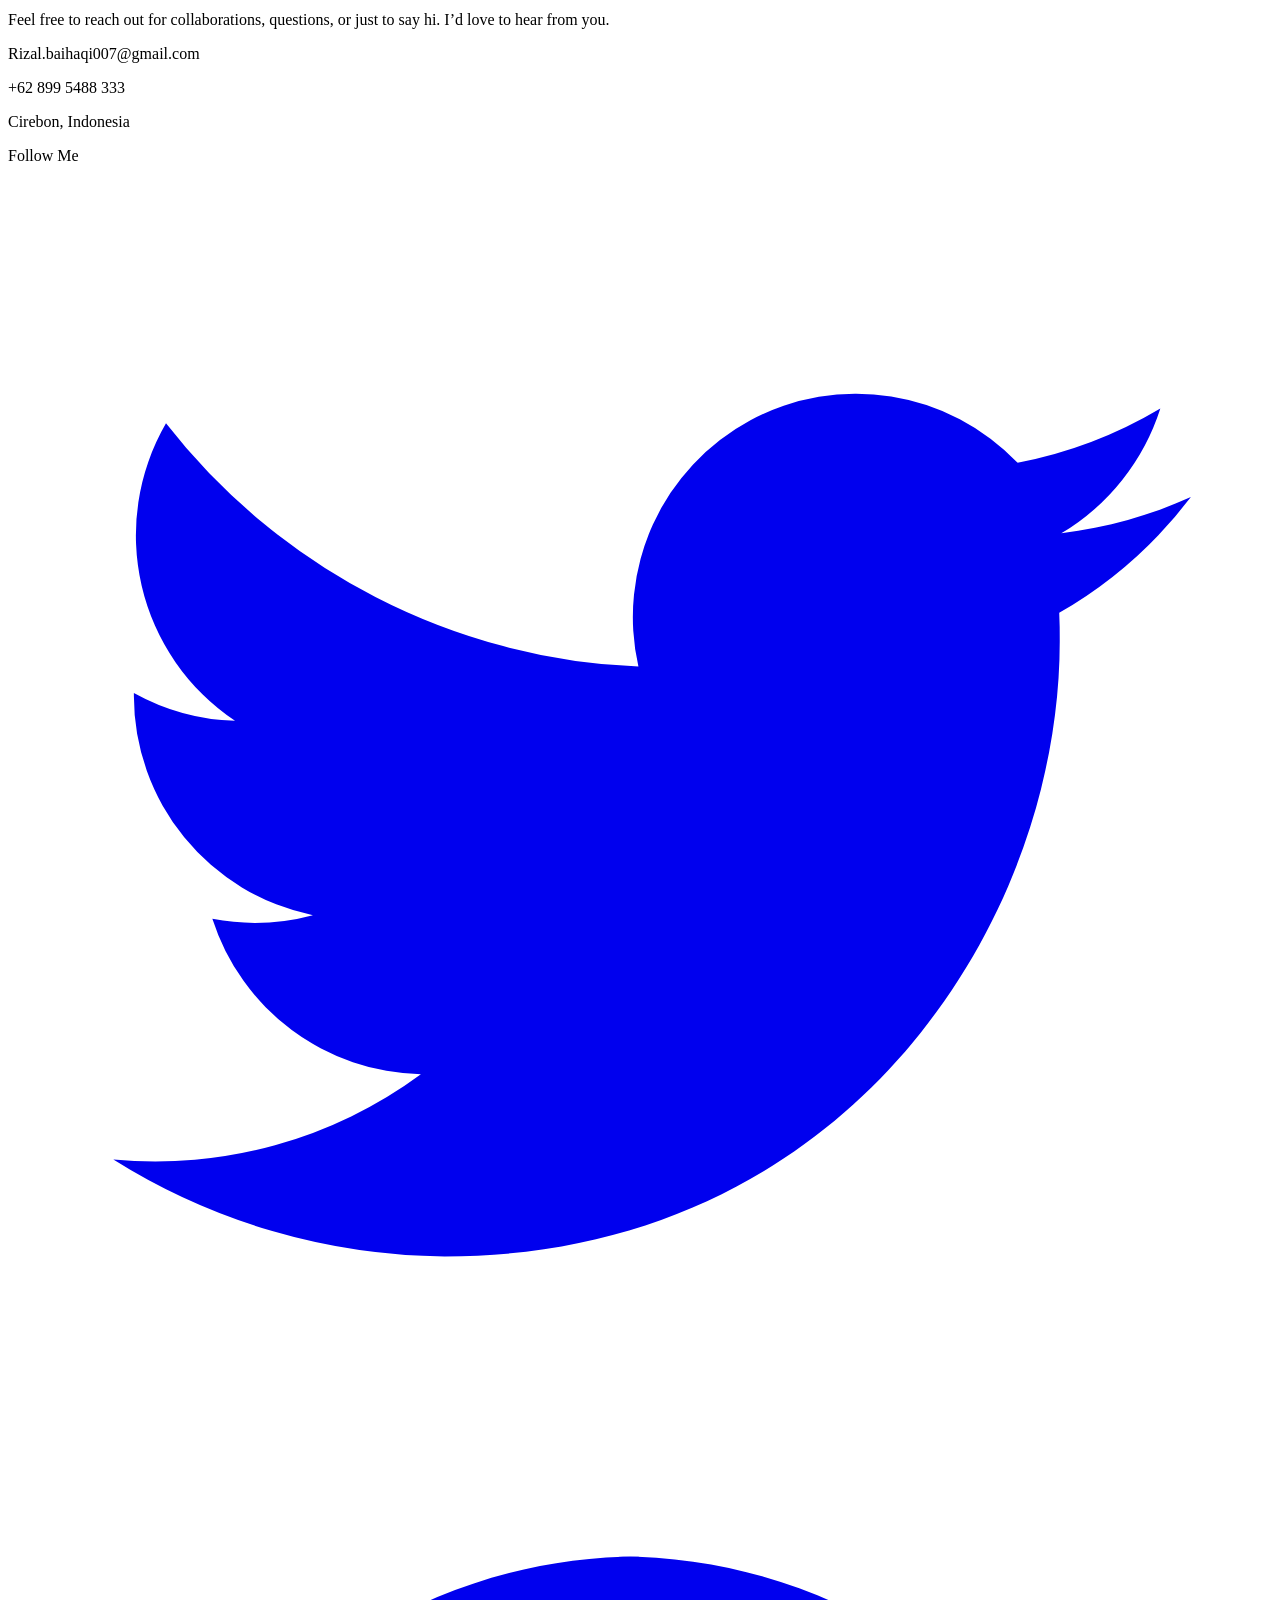
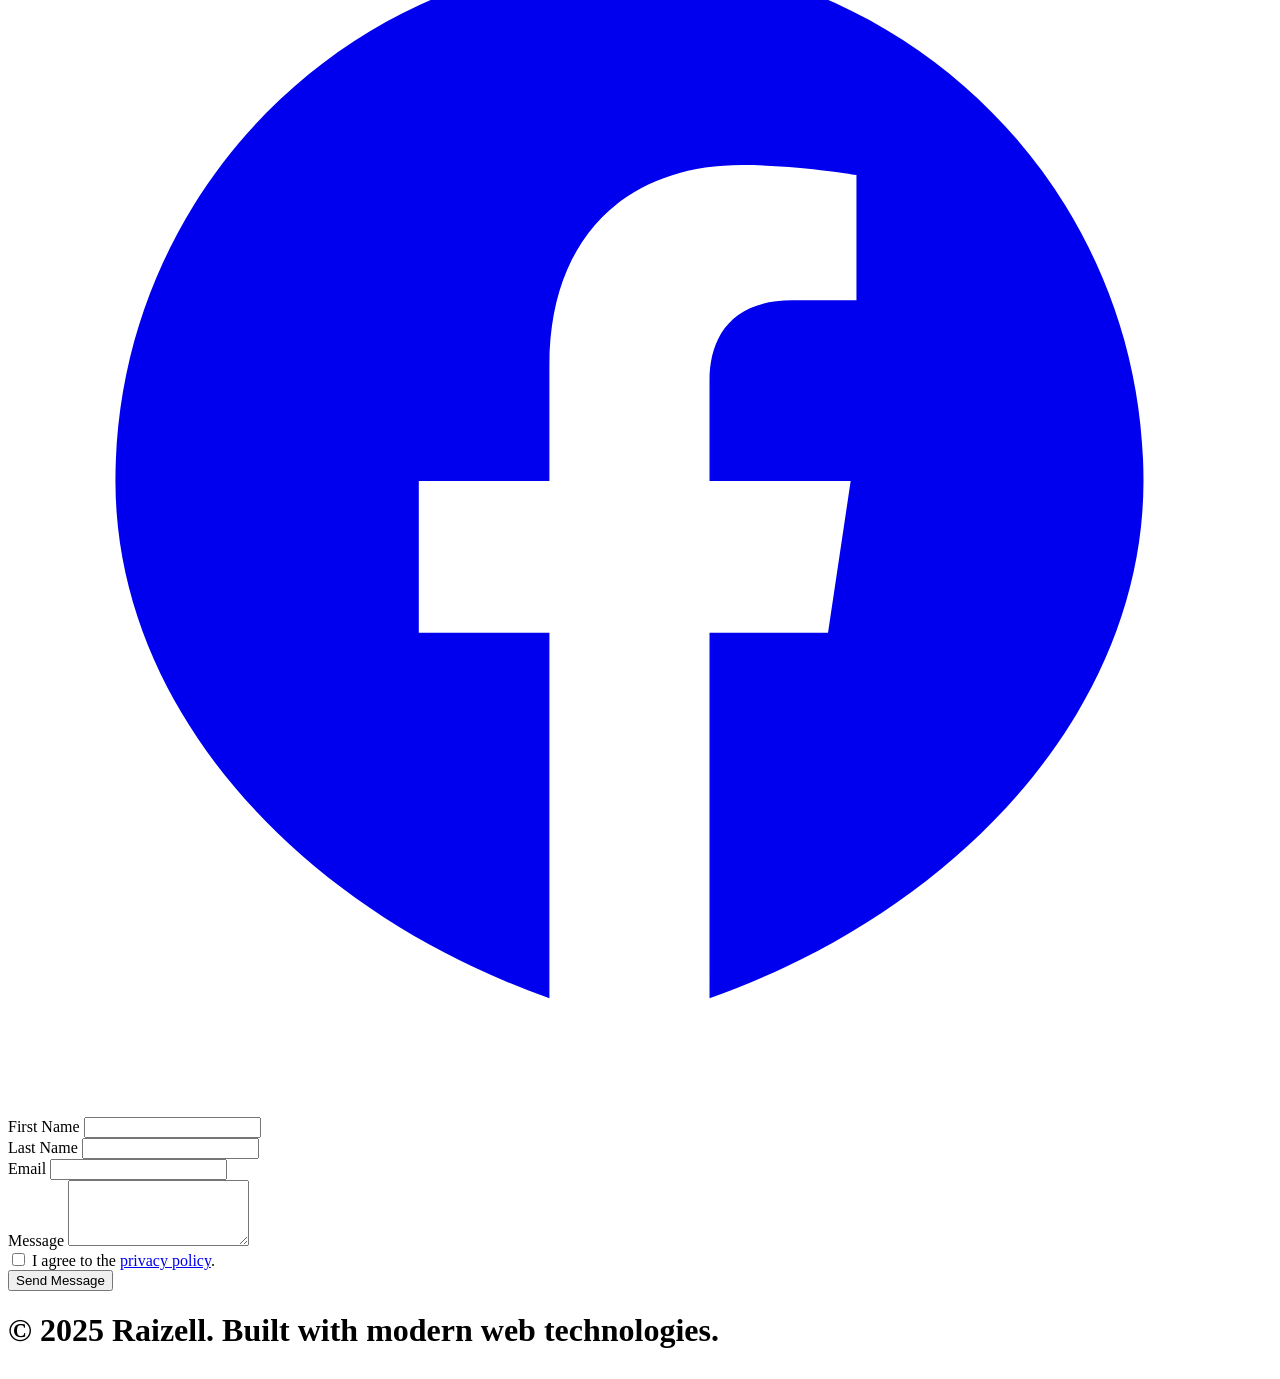
==== commit 0509db44: "adjusting project section based on the most recent project" ====
--- a/index.html
+++ b/index.html
@@ -368,14 +368,14 @@
               
               <!-- Project Image -->
               <img
-                src="https://images.unsplash.com/photo-1530435460869-d13625c69bbf?q=80&w=1470&auto=format&fit=crop"
+                src="./assets/projects/padel-ecommerce.webp"
                 class="w-full h-60 object-cover transition-transform group-hover:scale-110 duration-300"
-                alt="Project 1" />
+                alt="Padel E-commerce" />
 
               <div class="p-4">
-                <h3 class="text-xl font-semibold mb-2 dark:text-gray-900">Project One</h3>
+                <h3 class="text-xl font-semibold mb-2 dark:text-gray-900">Padel E-commerce</h3>
                 <p class="text-sm text-orange-600 dark:text-gray-500">
-                  Web App built with React & Tailwind CSS.
+                  Web App built with HTML, CSS, and JavaScript.
                 </p>
 
                 <!-- Tech Stack Logos + Text -->
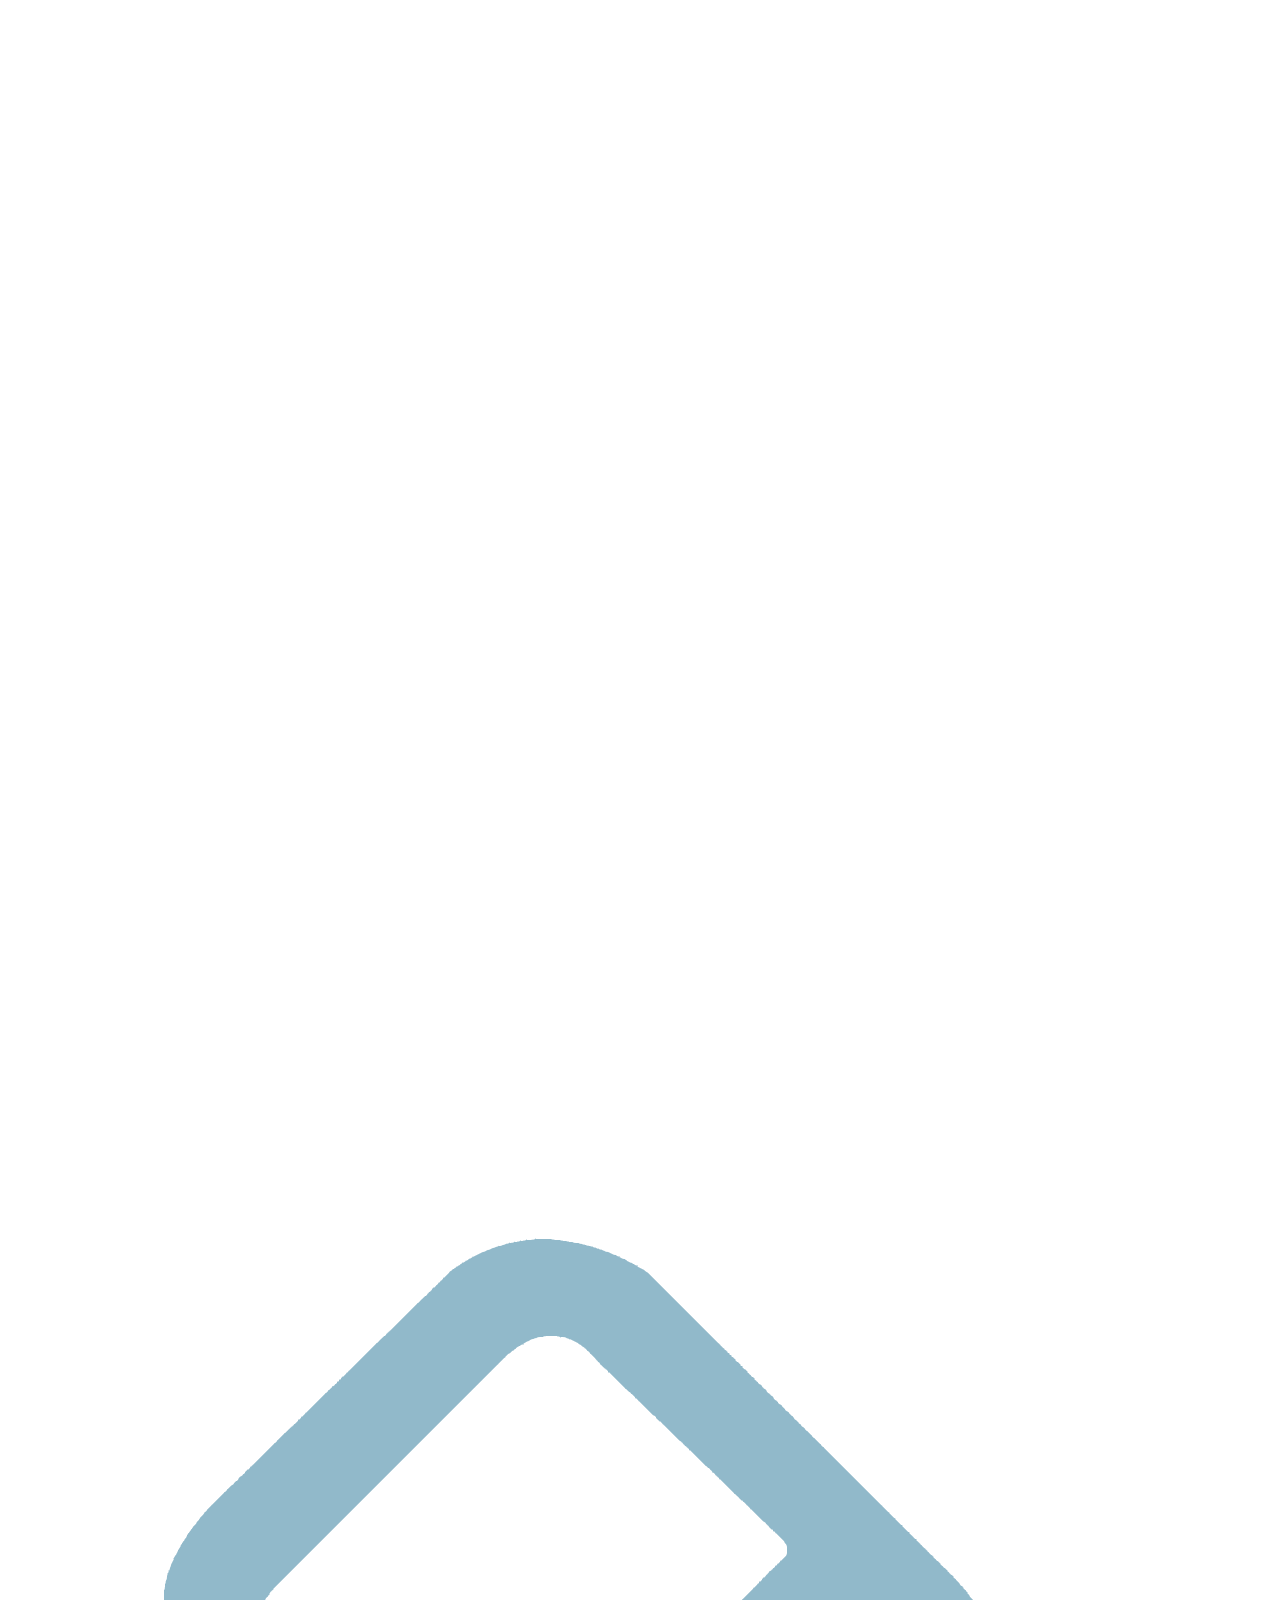
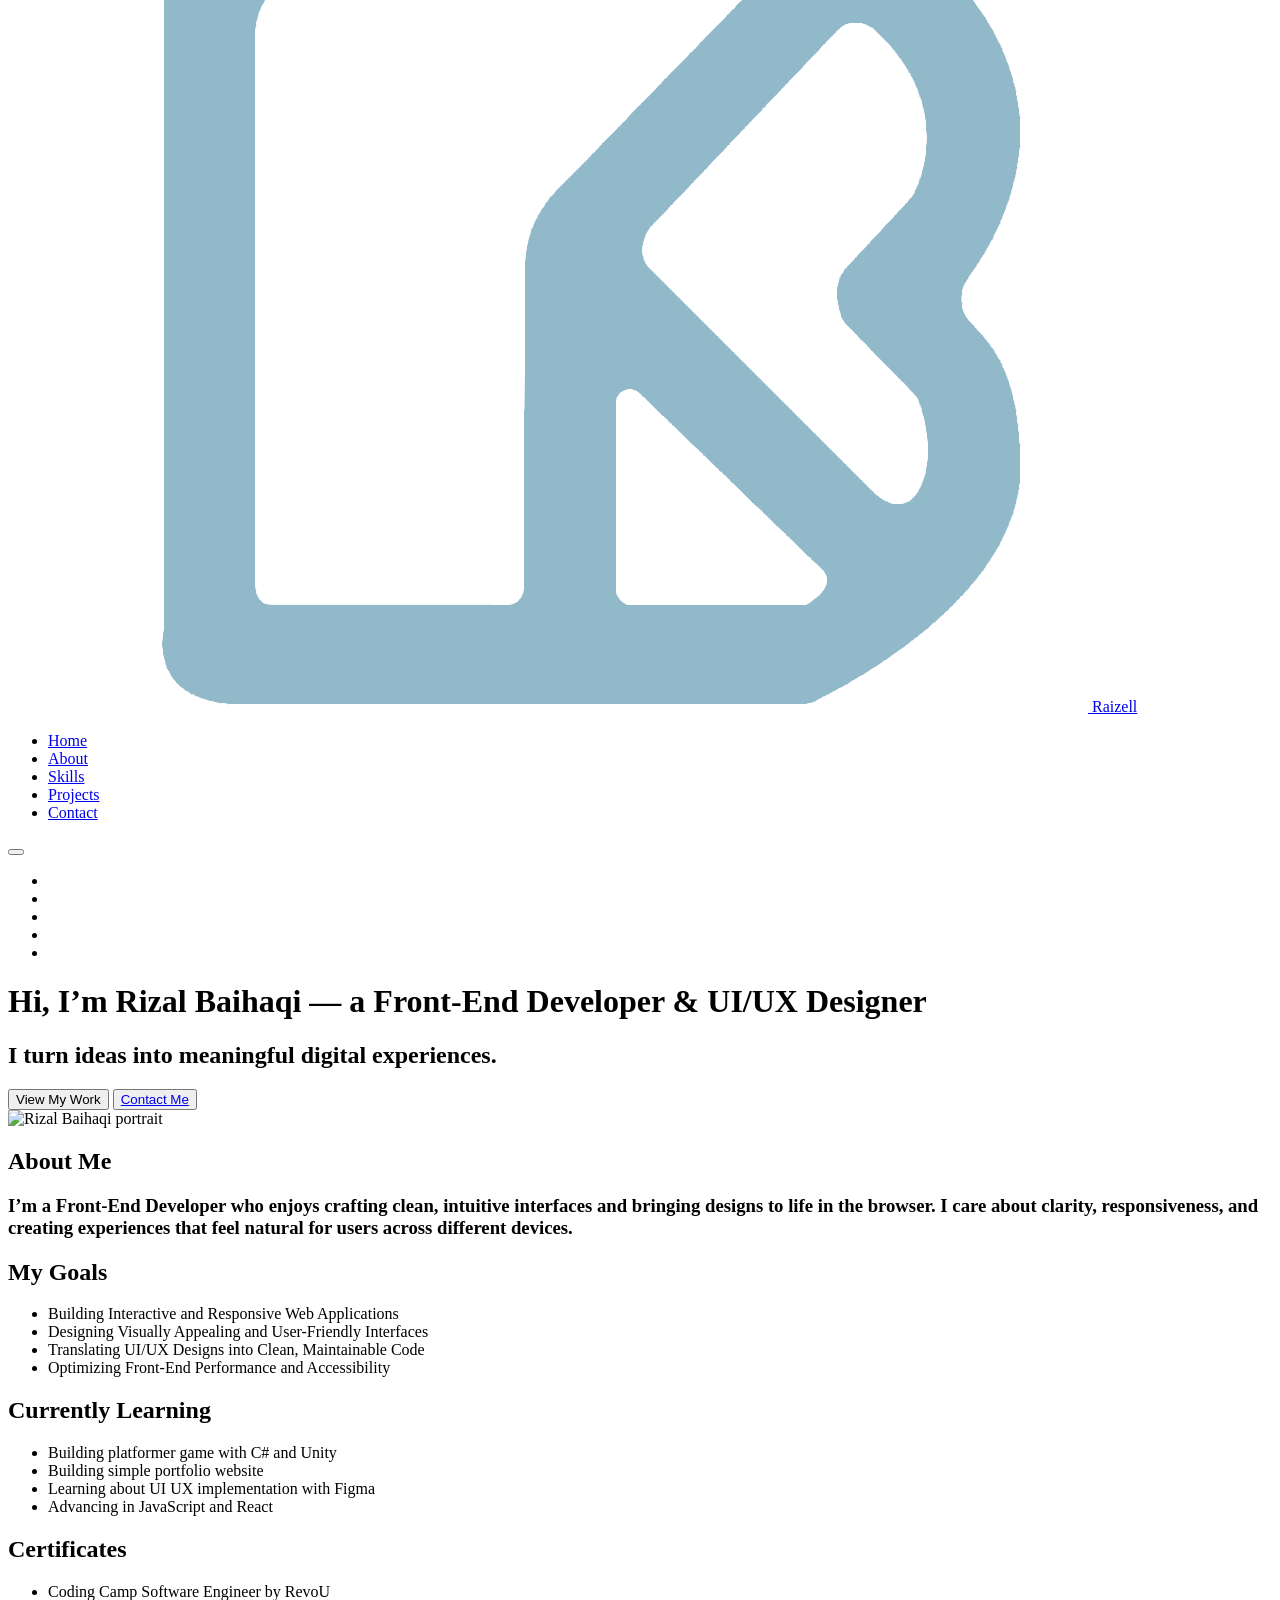
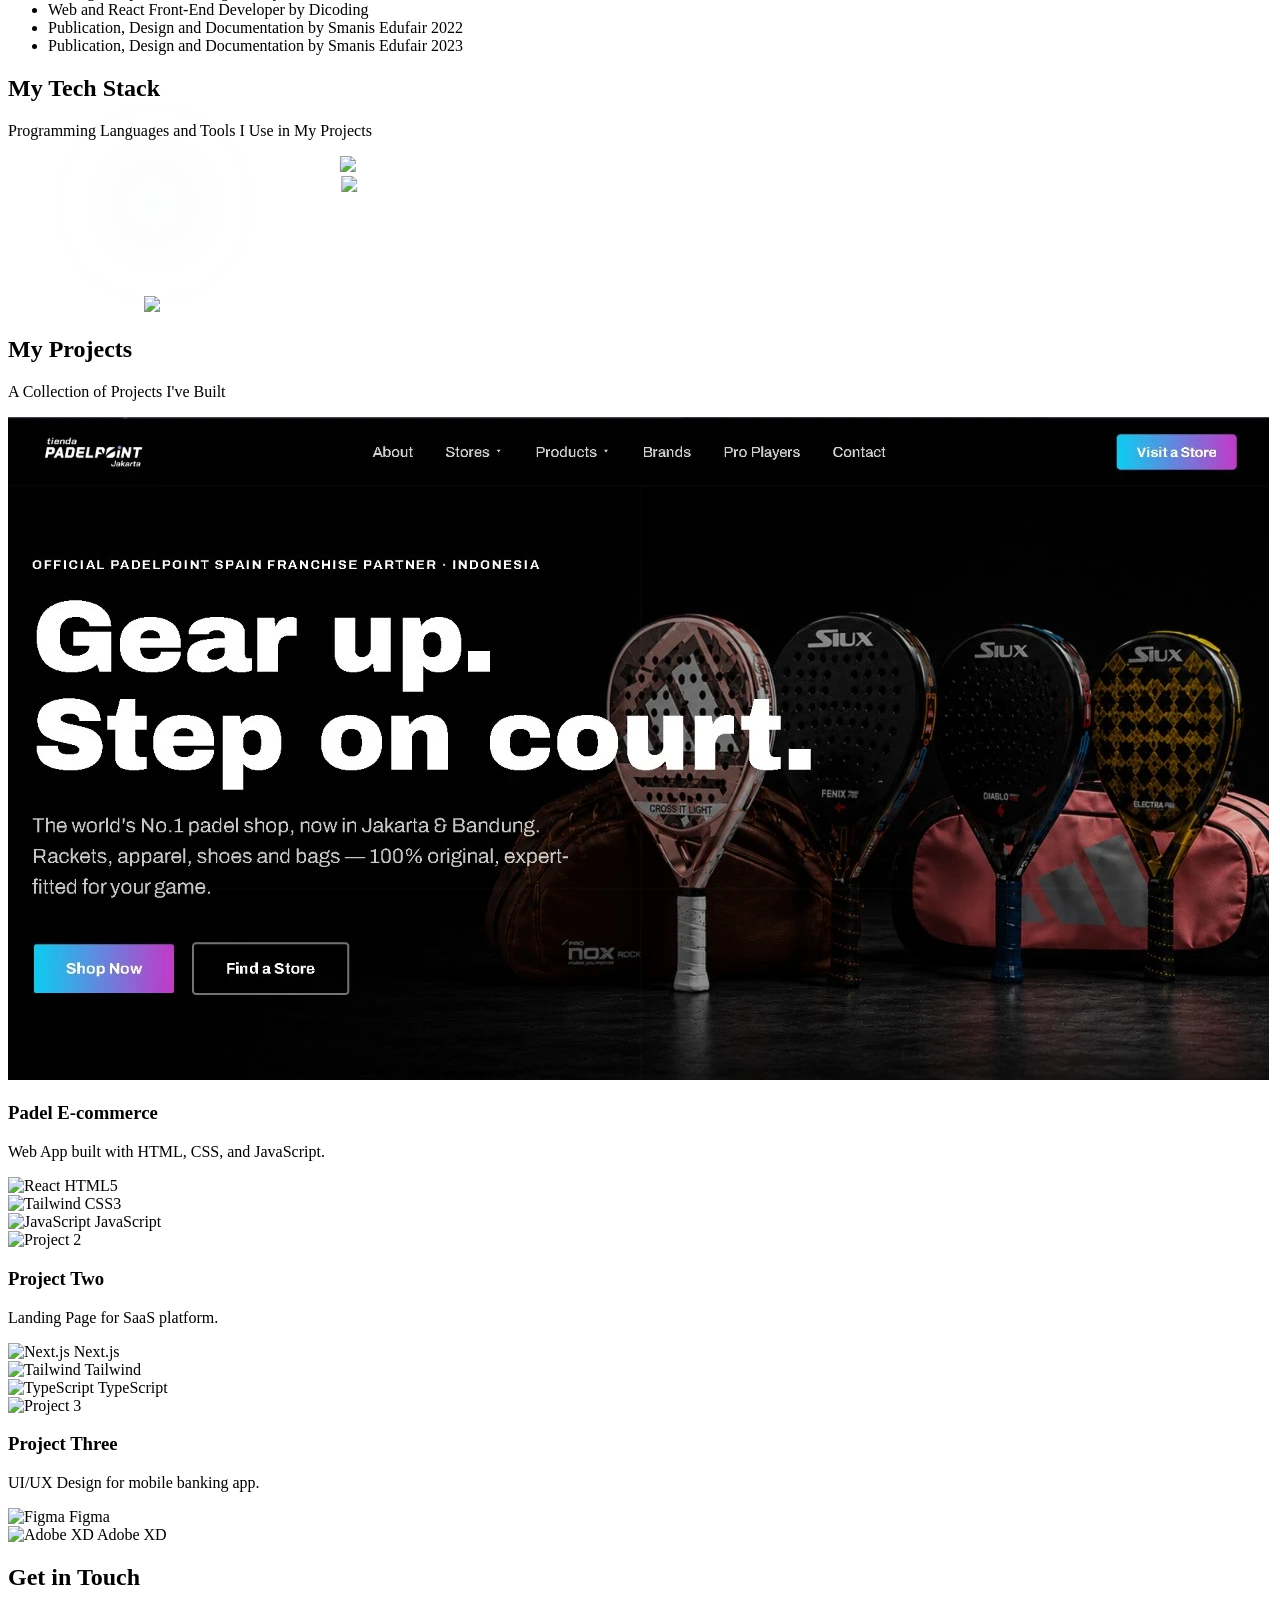
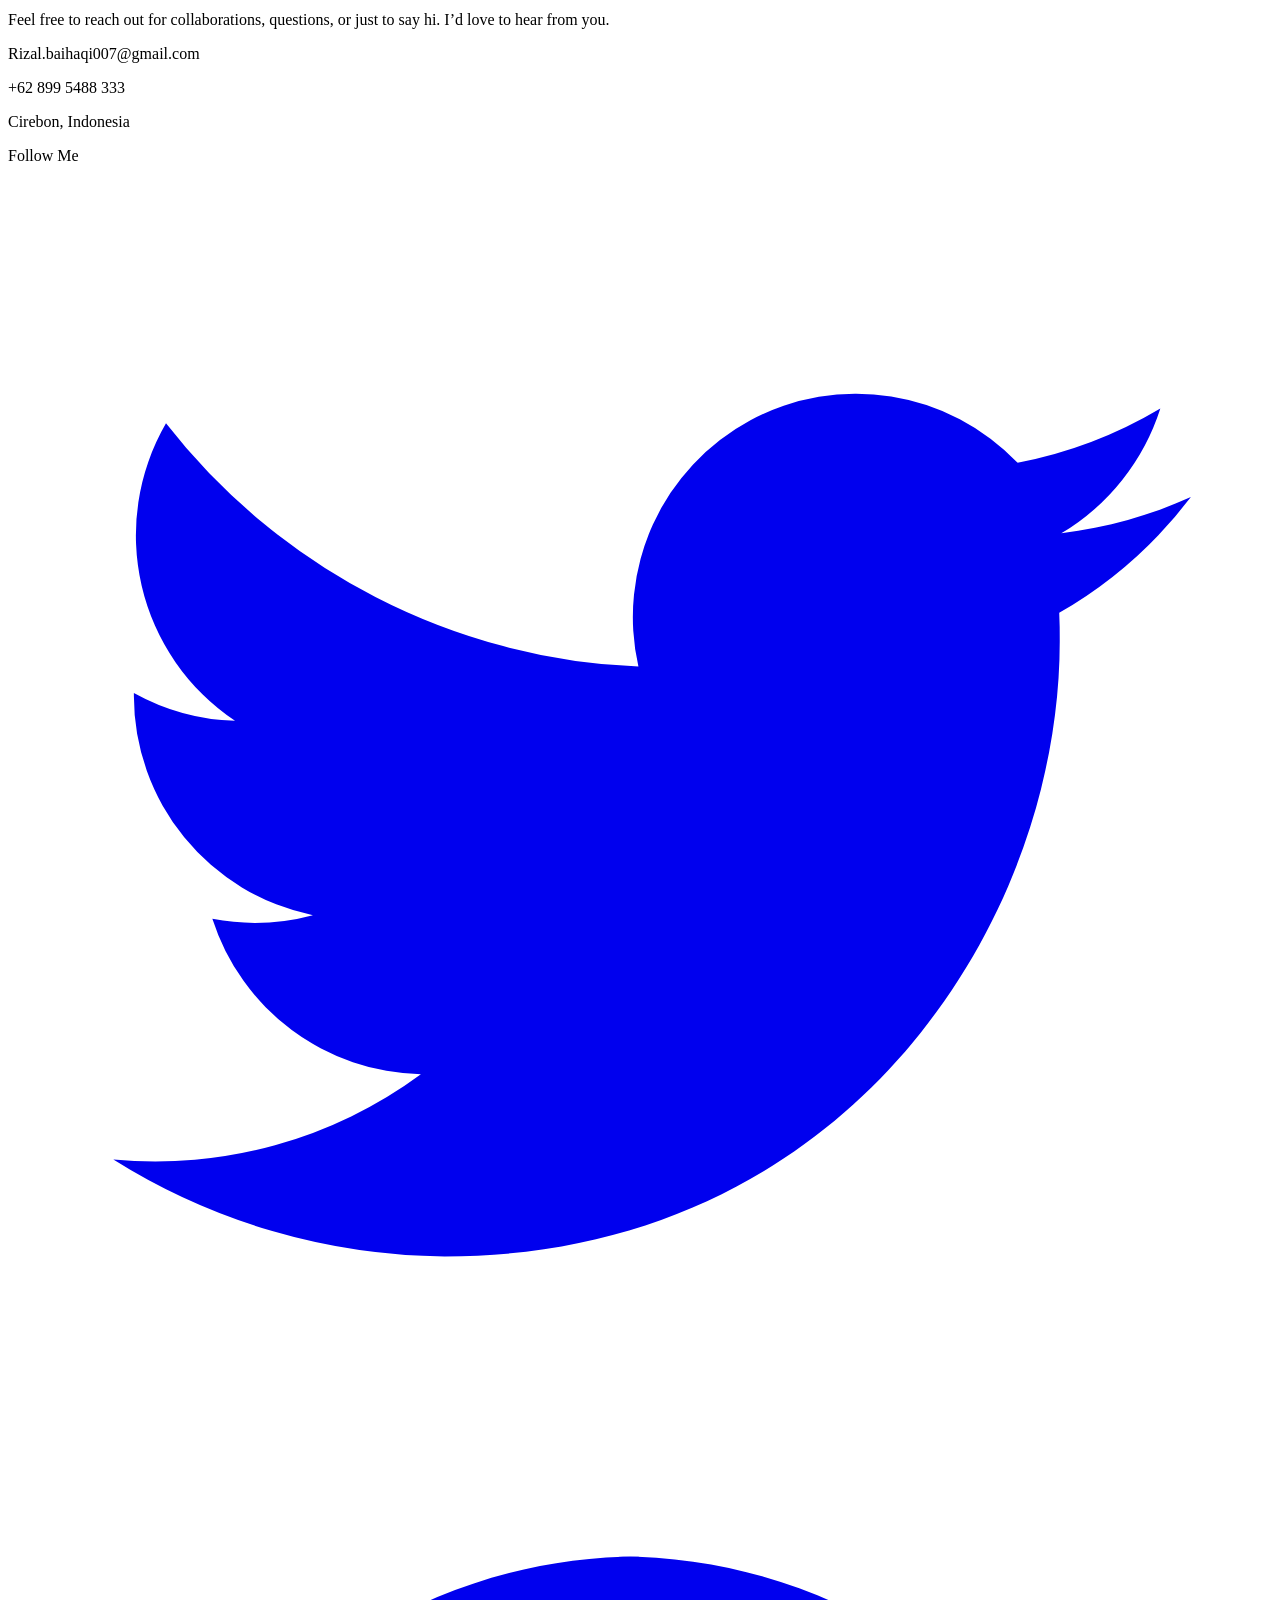
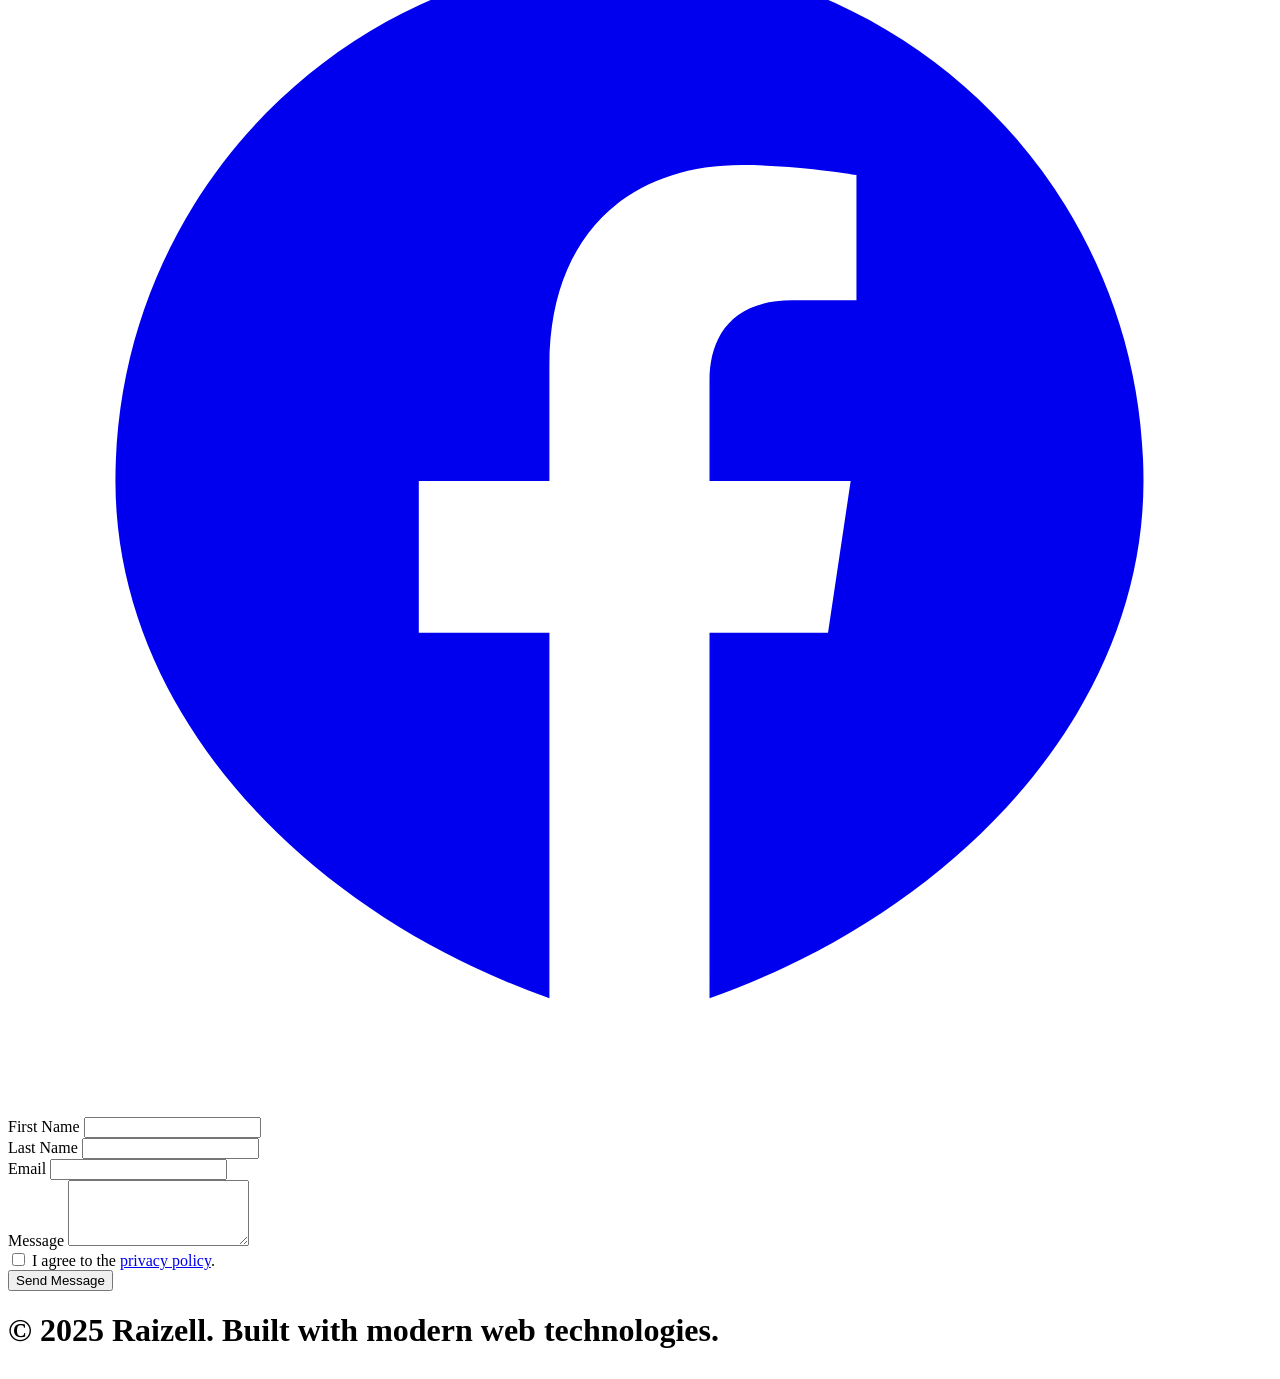
==== commit 9ddeae3e: "Adjusting latest project" ====
--- a/index.html
+++ b/index.html
@@ -381,12 +381,12 @@
                 <!-- Tech Stack Logos + Text -->
                 <div class="mt-3 flex flex-wrap gap-2">
                   <div class="flex items-center gap-1 px-2 py-1 text-xs font-medium bg-sky-100 text-sky-700 rounded-full">
-                    <img src="https://cdn.jsdelivr.net/gh/devicons/devicon/icons/react/react-original.svg" alt="React" class="w-4 h-4">
-                    <span>React</span>
+                    <img src="https://cdn.jsdelivr.net/gh/devicons/devicon/icons/html5/html5-original.svg" alt="React" class="w-4 h-4">
+                    <span>HTML5</span>
                   </div>
                   <div class="flex items-center gap-1 px-2 py-1 text-xs font-medium bg-teal-100 text-teal-700 rounded-full">
-                    <img src="https://cdn.jsdelivr.net/gh/devicons/devicon/icons/tailwindcss/tailwindcss-original.svg" alt="Tailwind" class="w-4 h-4">
-                    <span>Tailwind</span>
+                    <img src="https://cdn.jsdelivr.net/gh/devicons/devicon/icons/css3/css3-original.svg" alt="Tailwind" class="w-4 h-4">
+                    <span>CSS3</span>
                   </div>
                   <div class="flex items-center gap-1 px-2 py-1 text-xs font-medium bg-yellow-100 text-yellow-700 rounded-full">
                     <img src="https://cdn.jsdelivr.net/gh/devicons/devicon/icons/javascript/javascript-original.svg" alt="JavaScript" class="w-4 h-4">
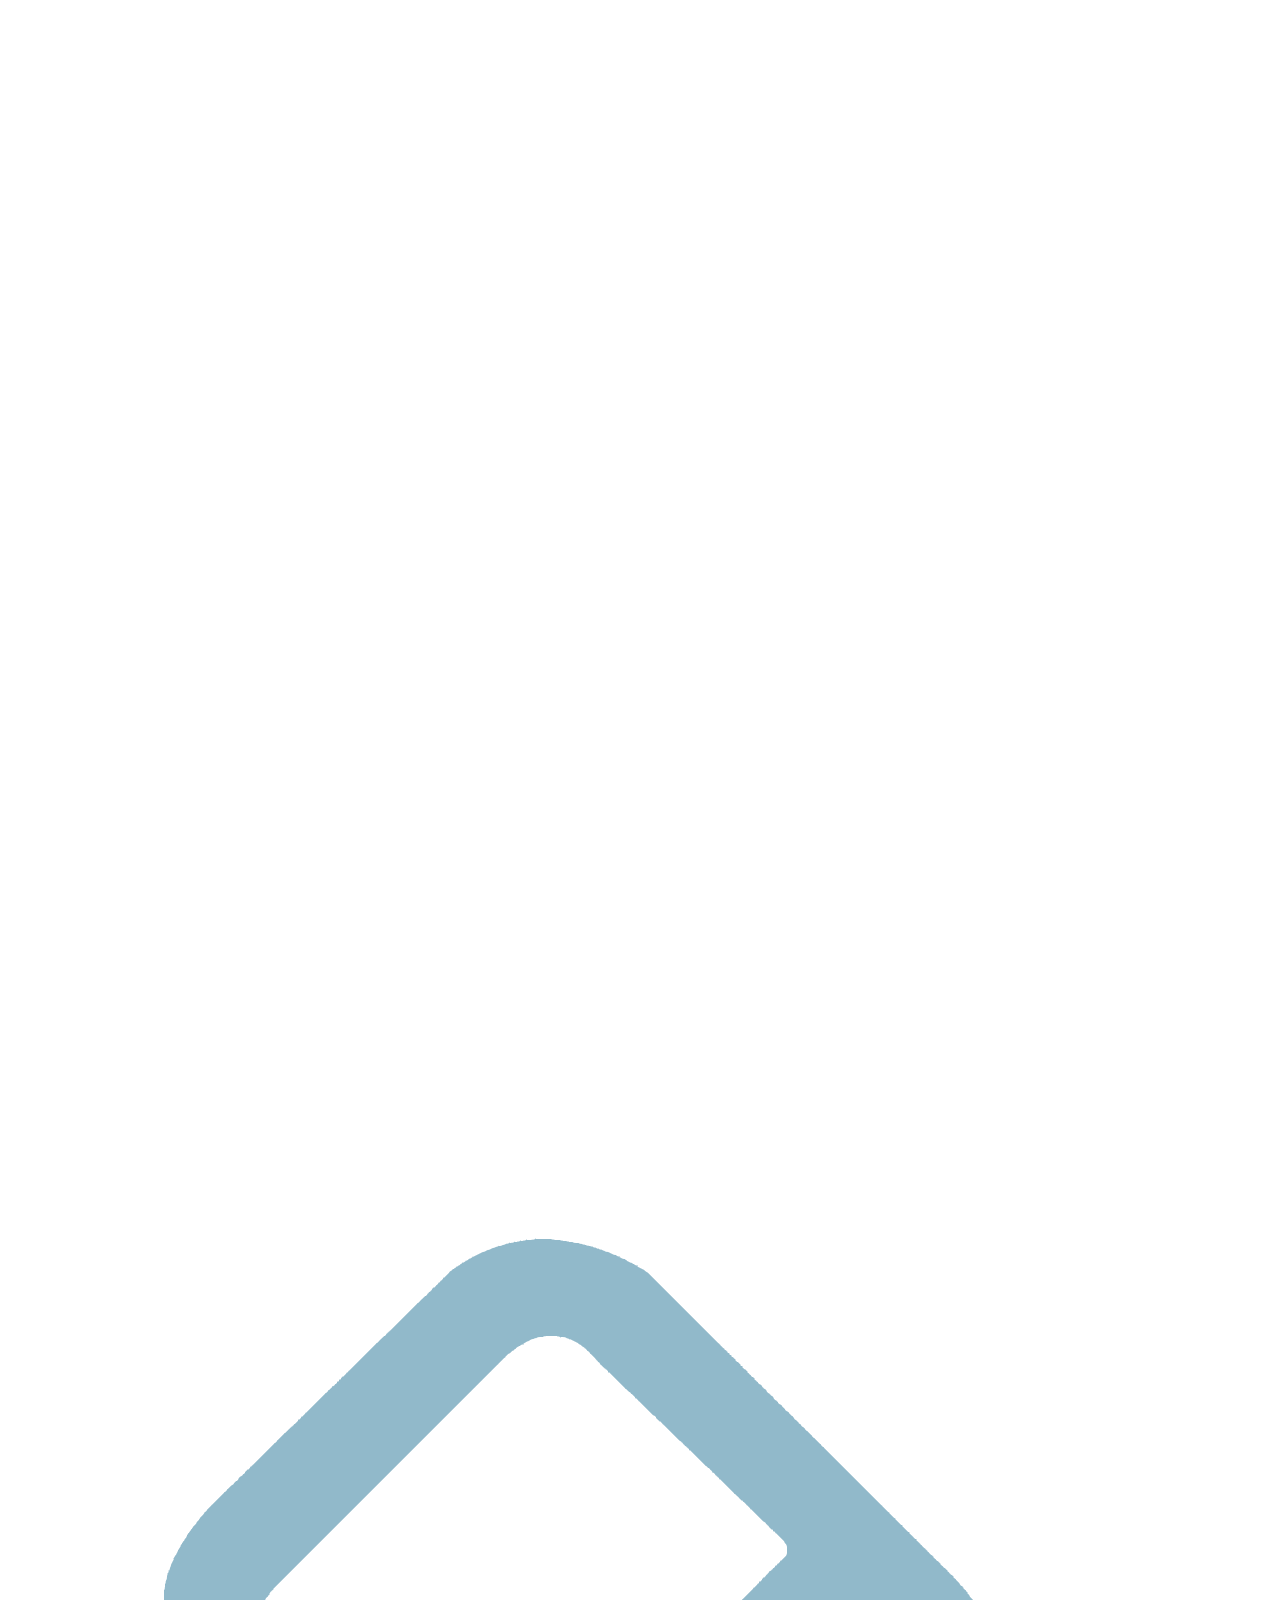
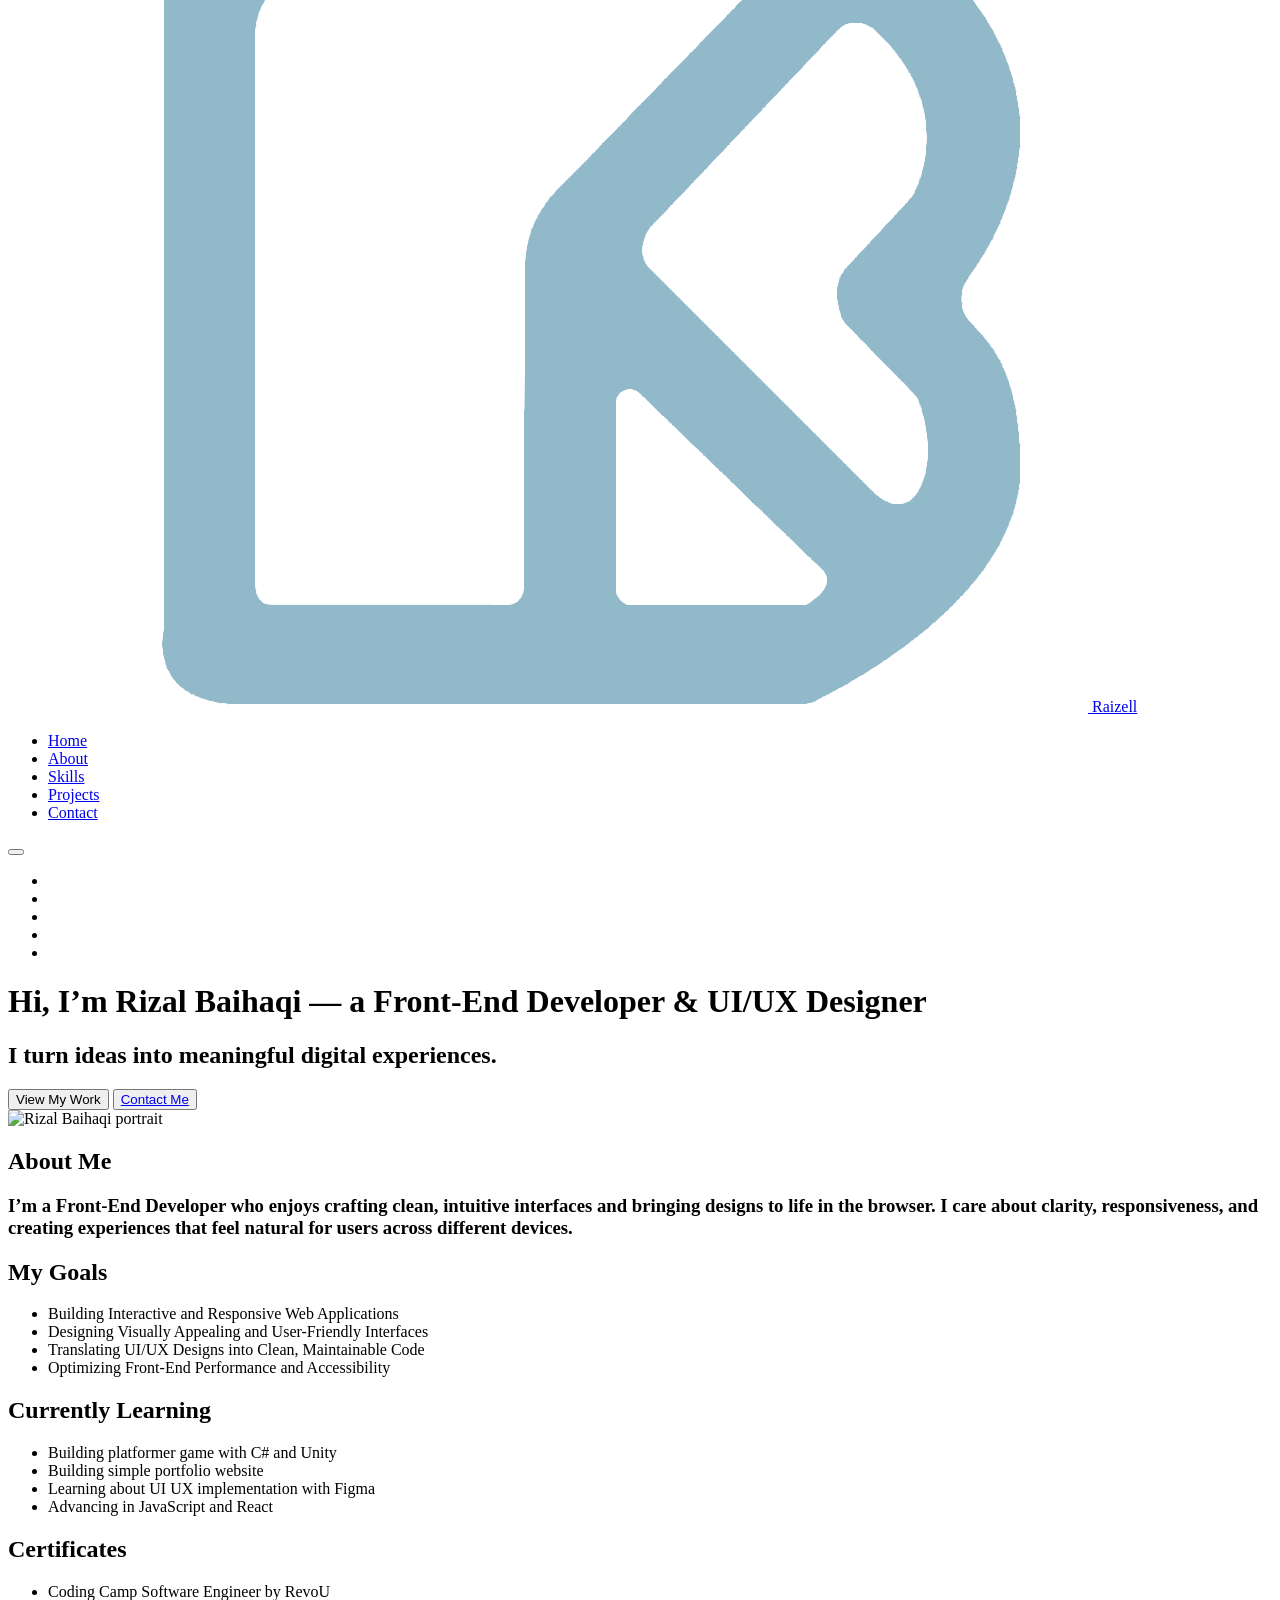
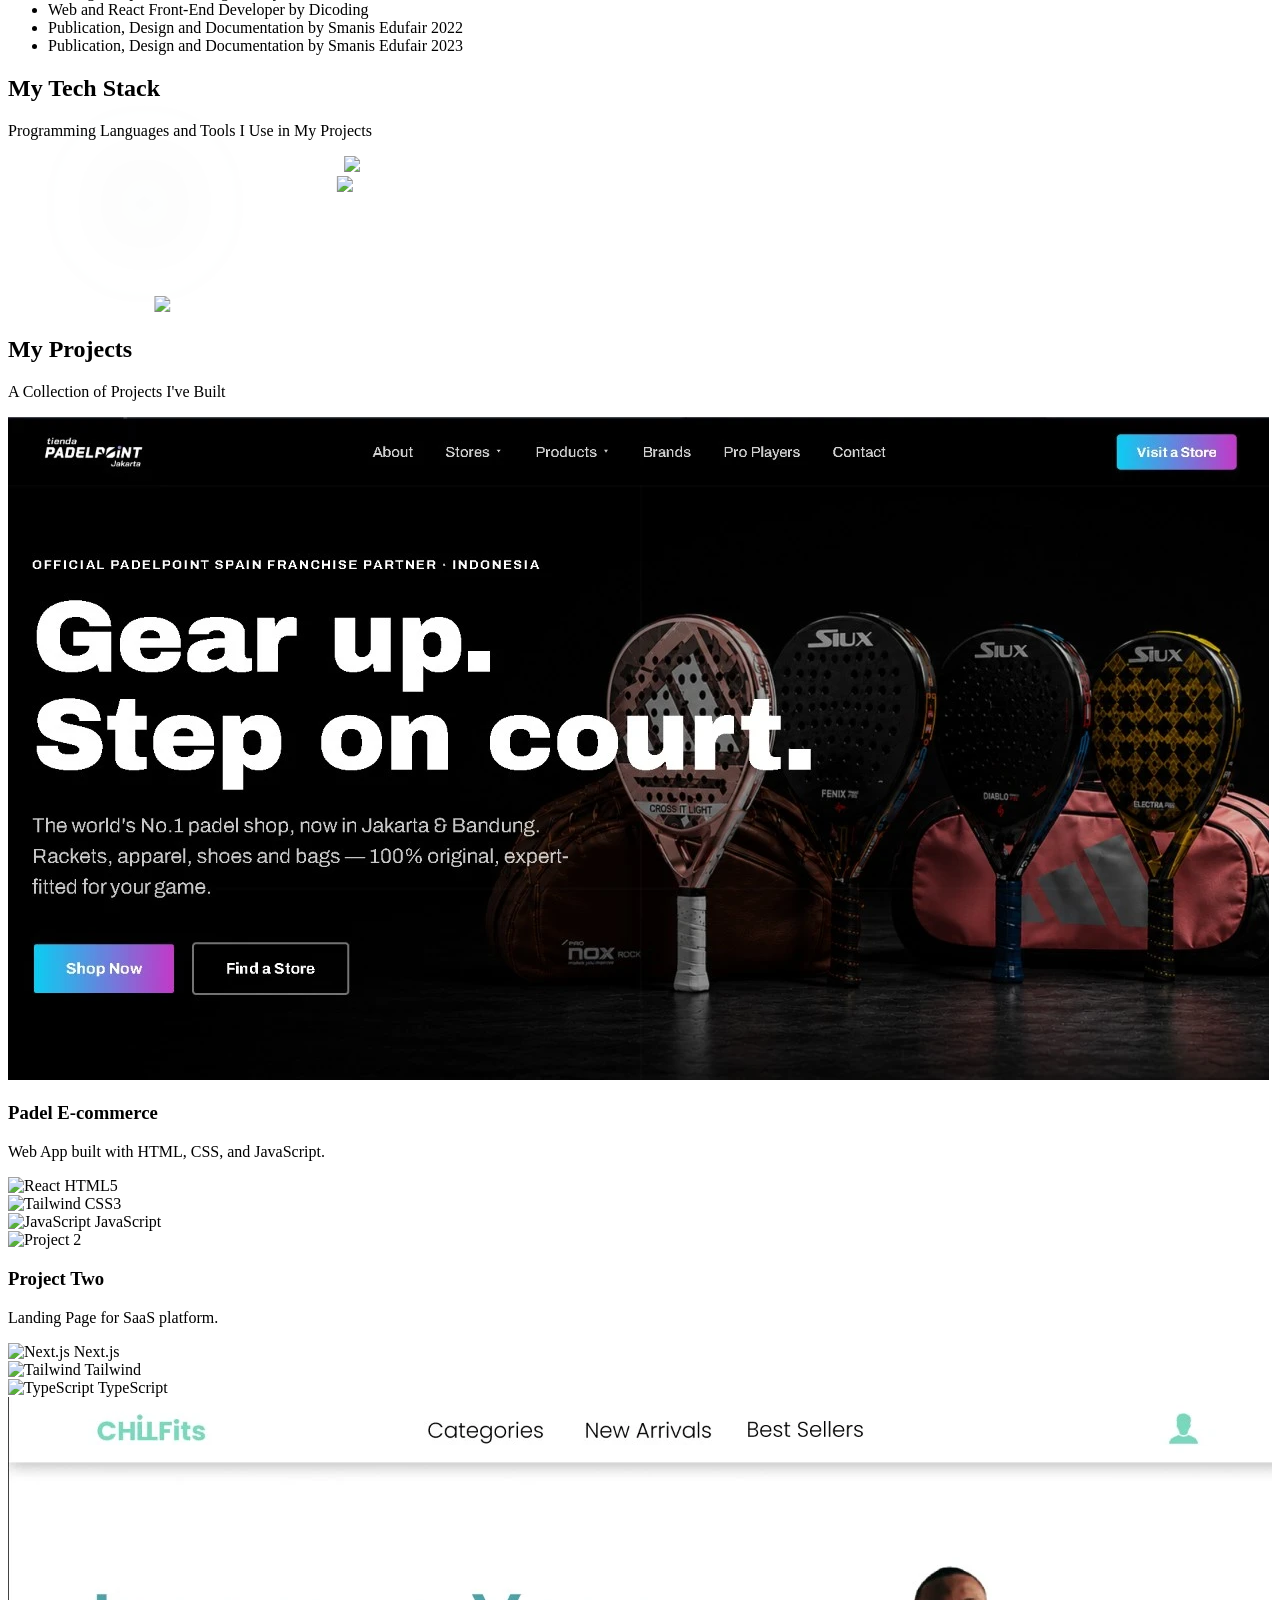
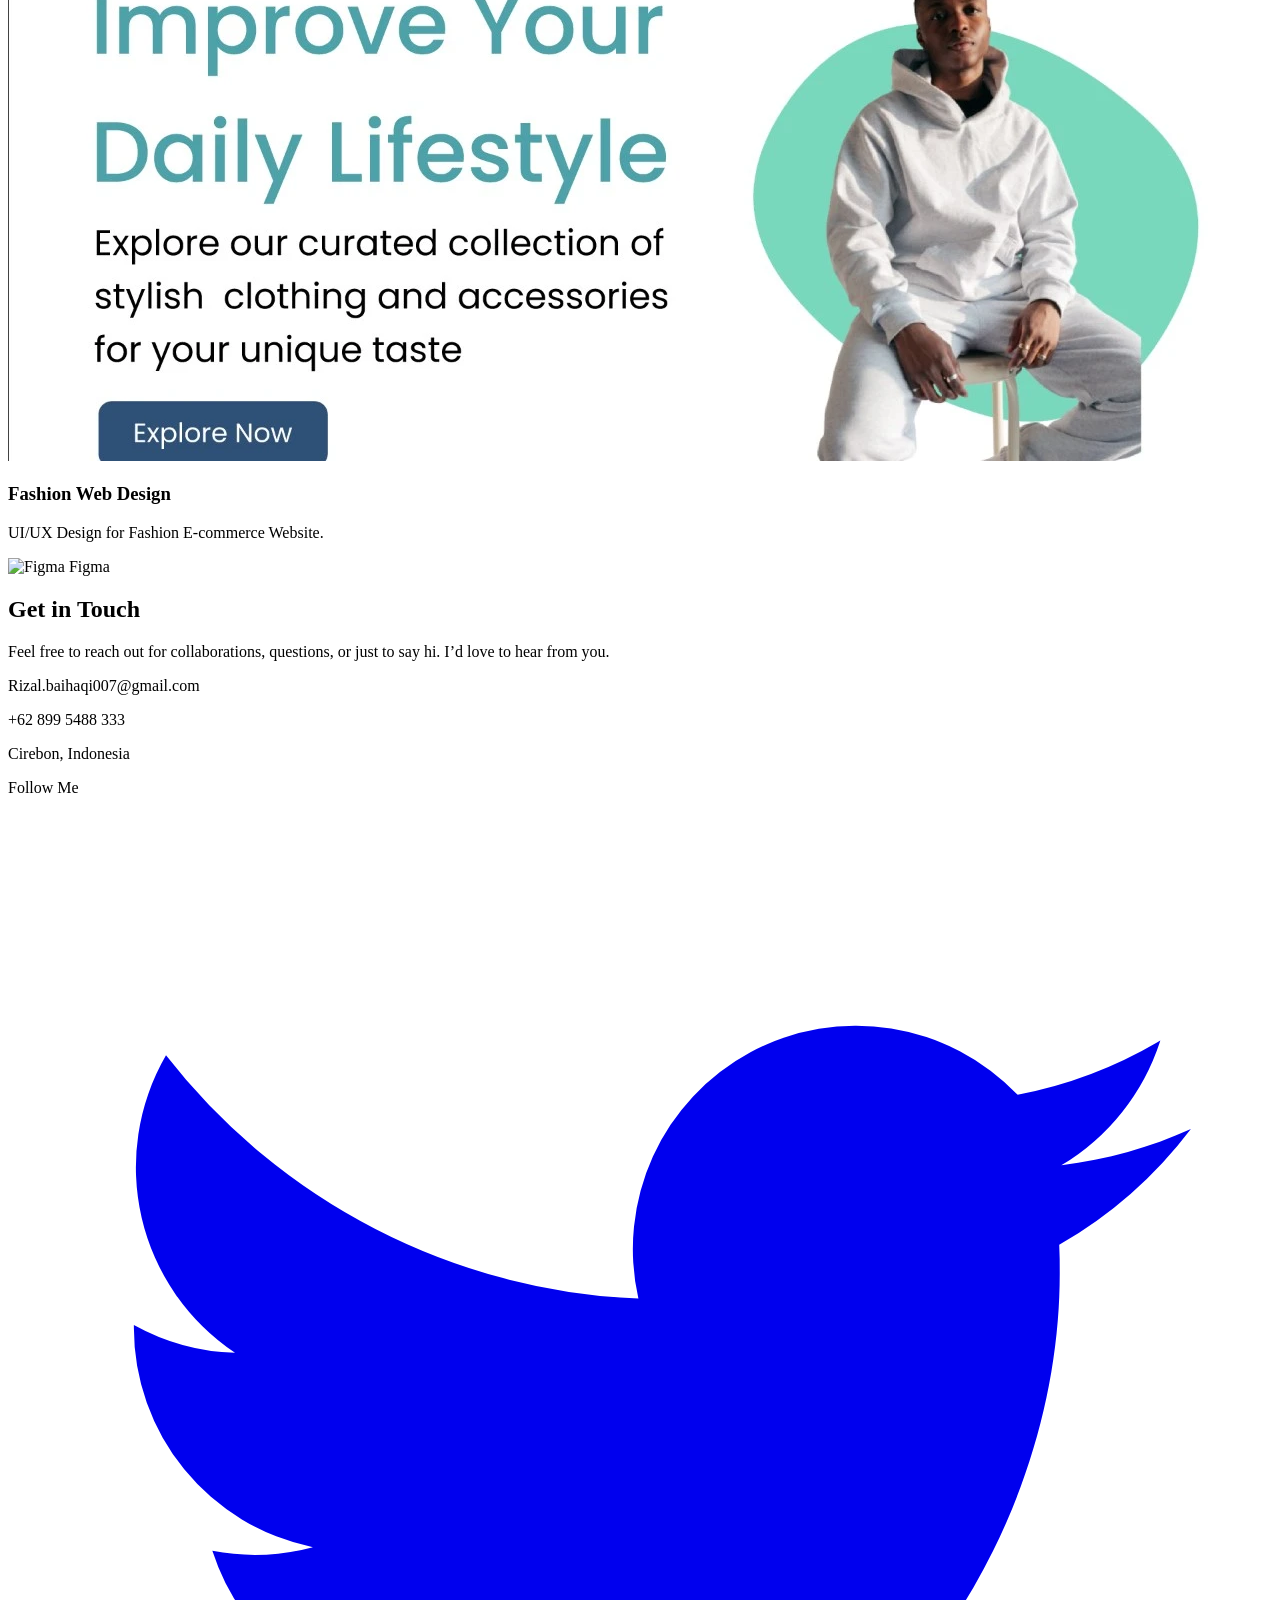
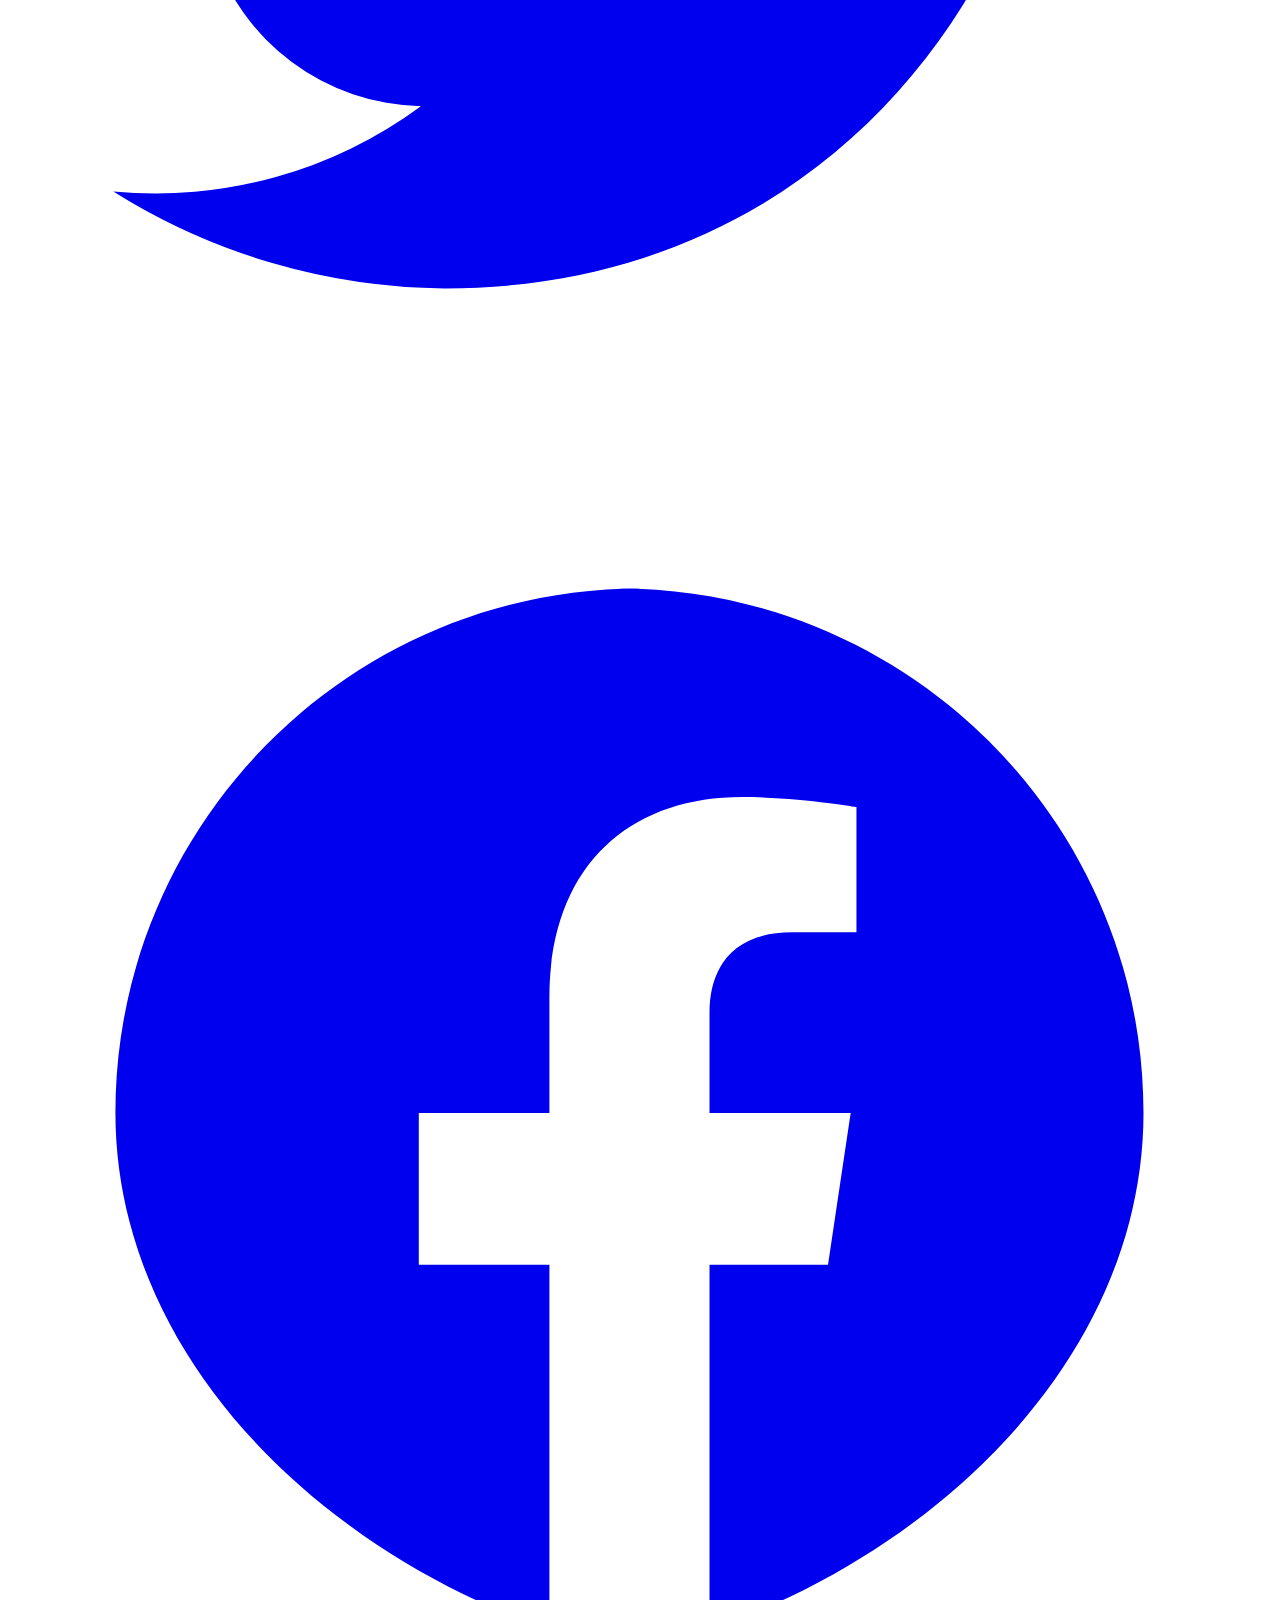
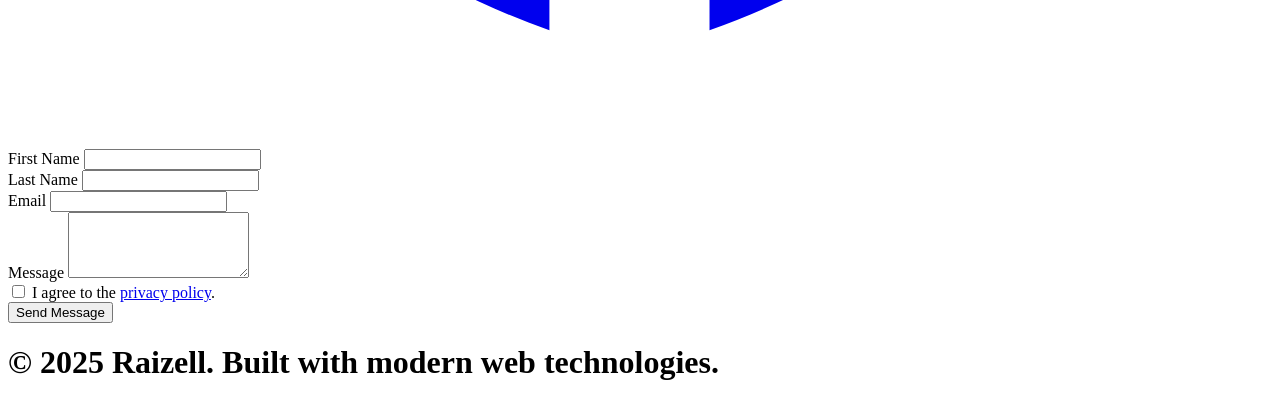
==== commit 3aefb099: "adjusting third project" ====
--- a/index.html
+++ b/index.html
@@ -436,14 +436,14 @@
               
               <!-- Project Image -->
               <img
-                src="https://images.unsplash.com/photo-1530435460869-d13625c69bbf?q=80&w=1470&auto=format&fit=crop"
+                src="./assets/projects/fashion-web-design.webp"
                 class="w-full h-60 object-cover transition-transform group-hover:scale-110 duration-300"
-                alt="Project 3" />
+                alt="Fashion Web Design" />
 
               <div class="p-4">
-                <h3 class="text-xl font-semibold mb-2 dark:text-gray-900">Project Three</h3>
+                <h3 class="text-xl font-semibold mb-2 dark:text-gray-900">Fashion Web Design</h3>
                 <p class="text-sm text-orange-600 dark:text-gray-500">
-                  UI/UX Design for mobile banking app.
+                  UI/UX Design for Fashion E-commerce Website.
                 </p>
 
                 <!-- Tech Stack Logos + Text -->
@@ -451,10 +451,6 @@
                   <div class="flex items-center gap-1 px-2 py-1 text-xs font-medium bg-pink-100 text-pink-700 rounded-full">
                     <img src="https://cdn.jsdelivr.net/gh/devicons/devicon/icons/figma/figma-original.svg" alt="Figma" class="w-4 h-4">
                     <span>Figma</span>
-                  </div>
-                  <div class="flex items-center gap-1 px-2 py-1 text-xs font-medium bg-purple-100 text-purple-700 rounded-full">
-                    <img src="https://cdn.jsdelivr.net/gh/devicons/devicon/icons/xd/xd-plain.svg" alt="Adobe XD" class="w-4 h-4">
-                    <span>Adobe XD</span>
                   </div>
                 </div>
               </div>
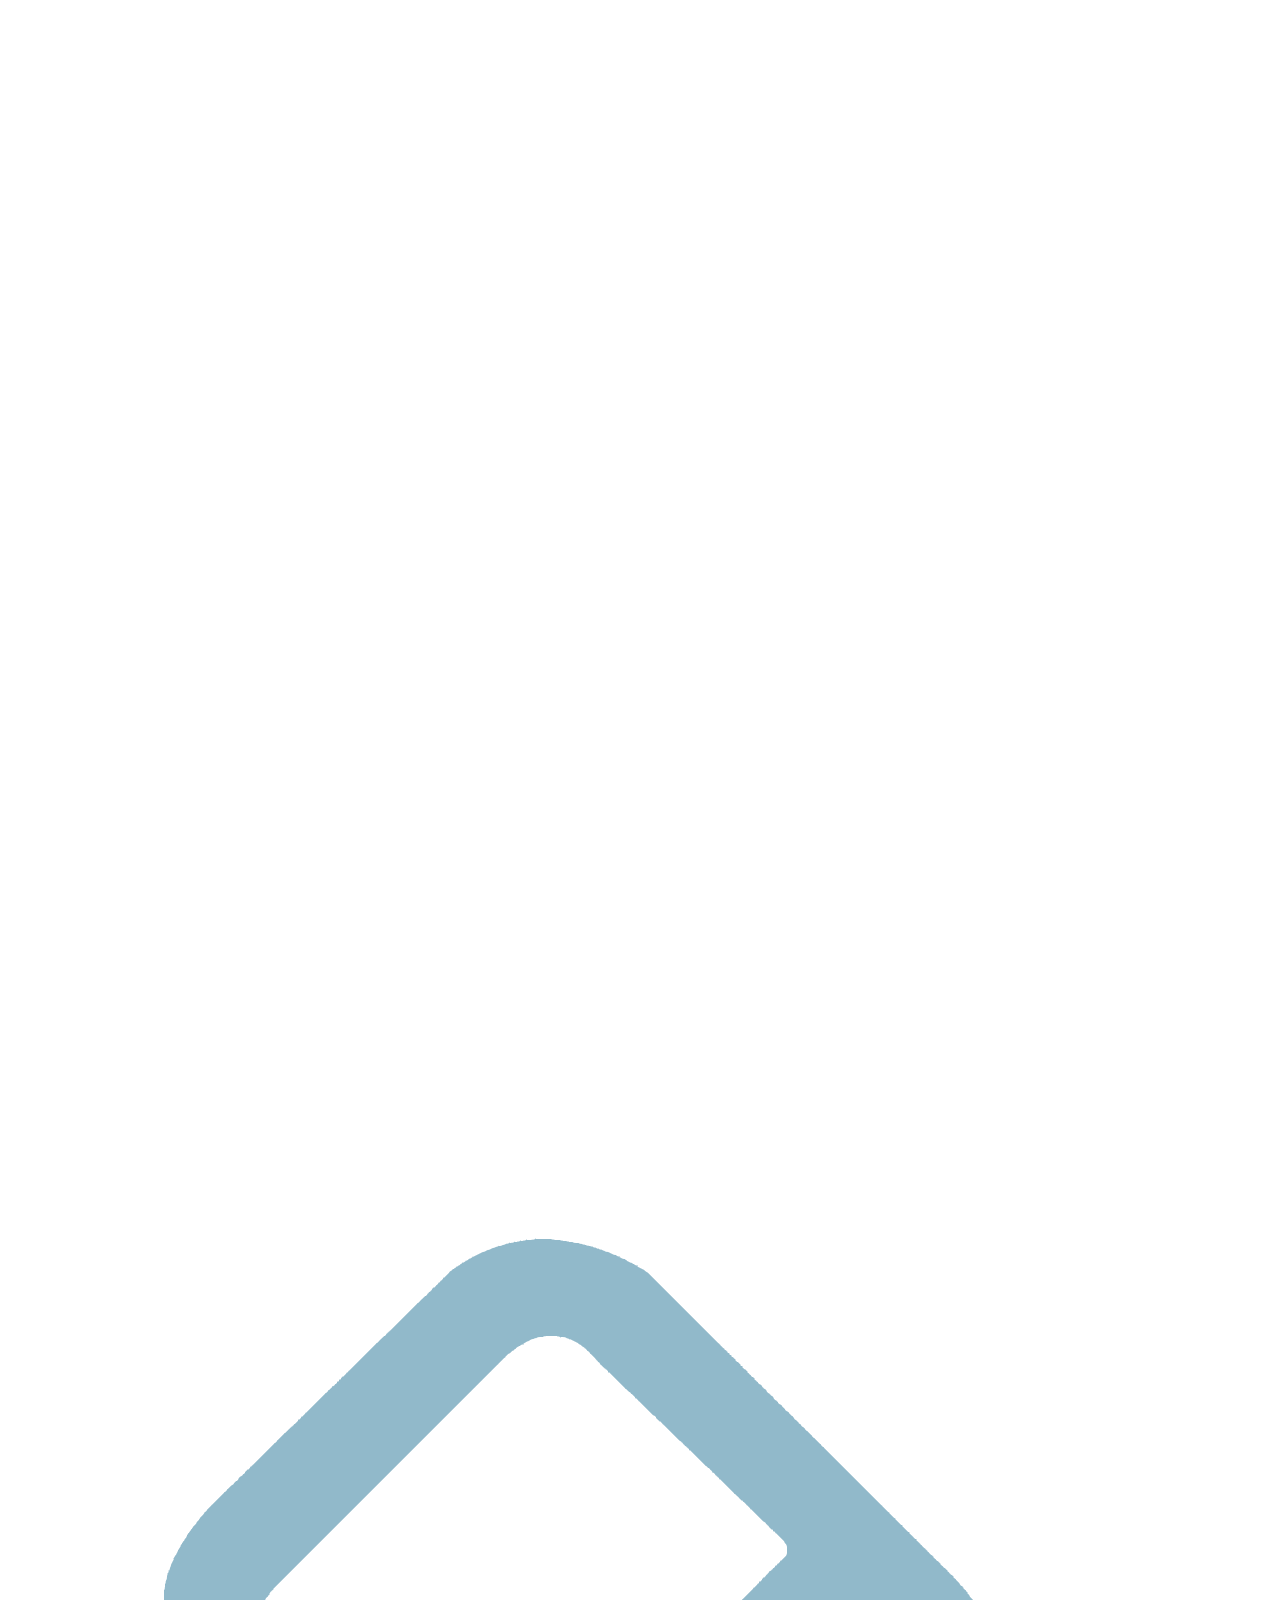
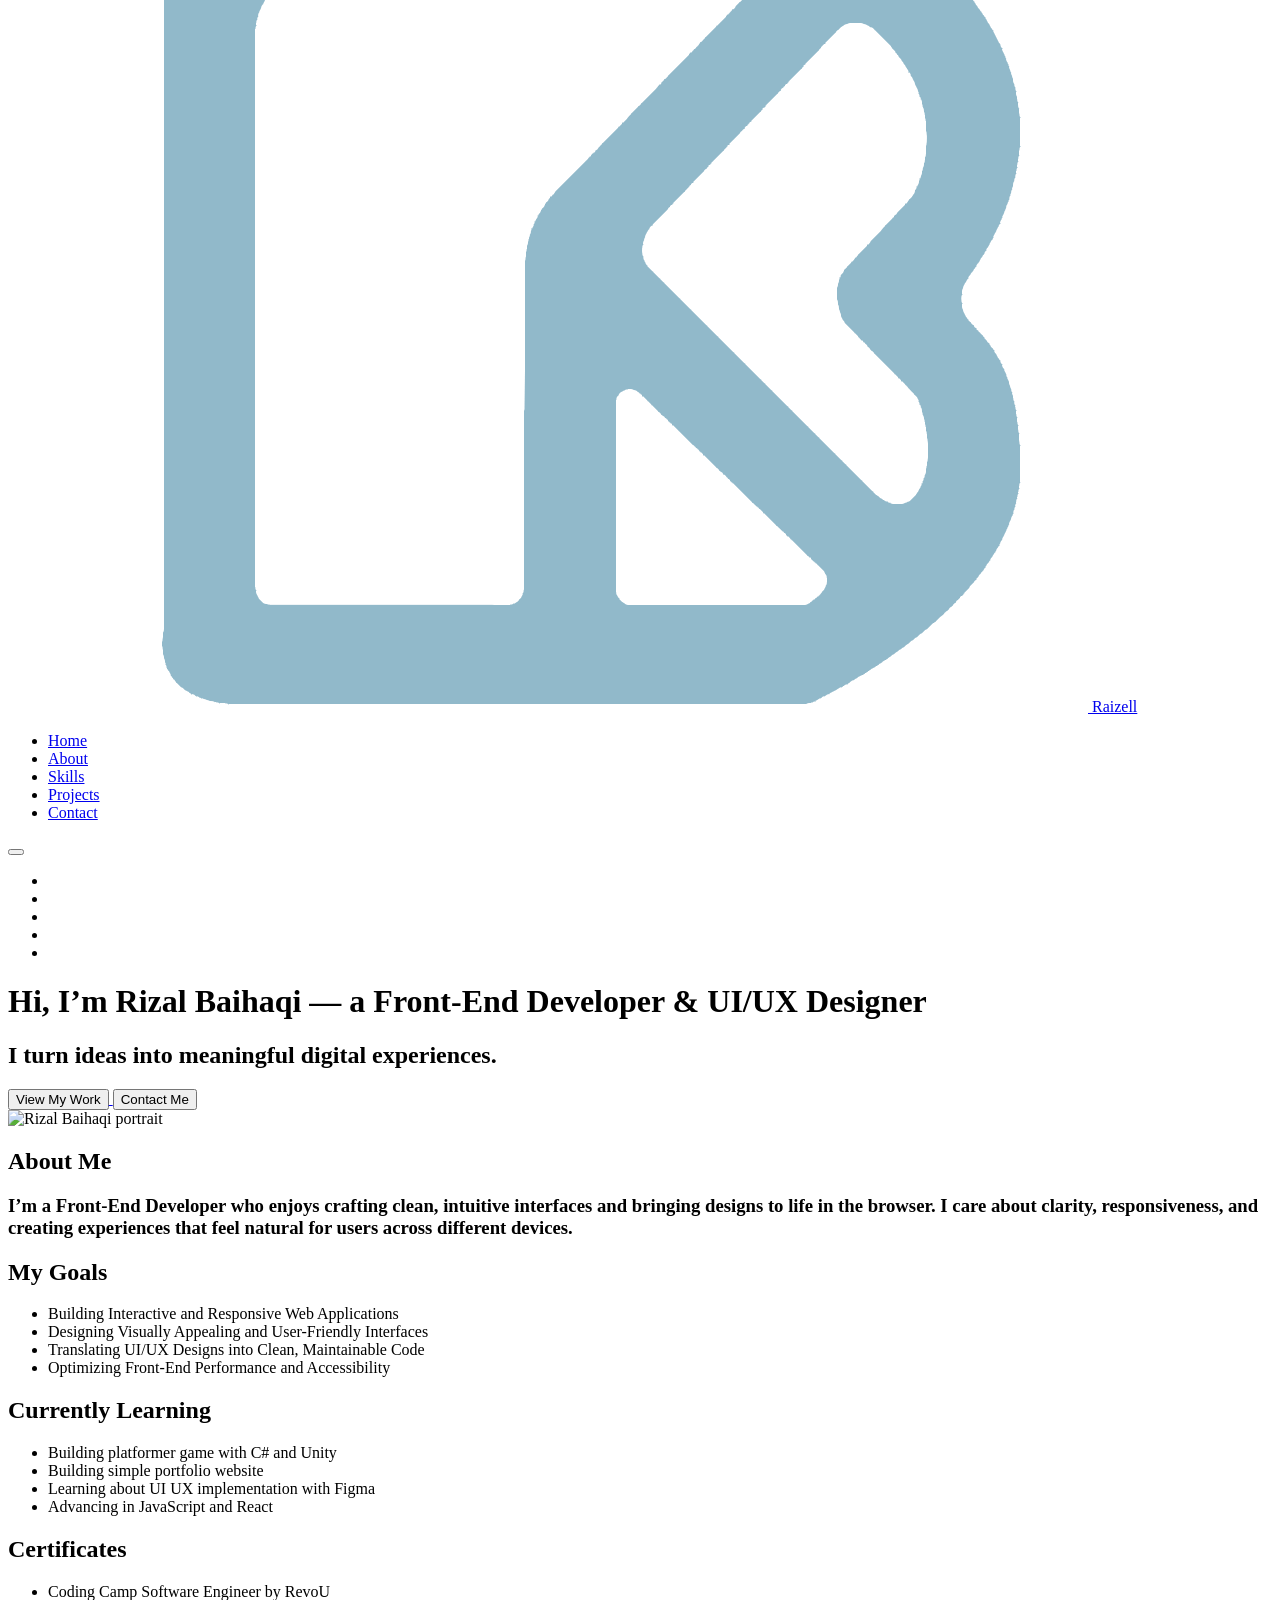
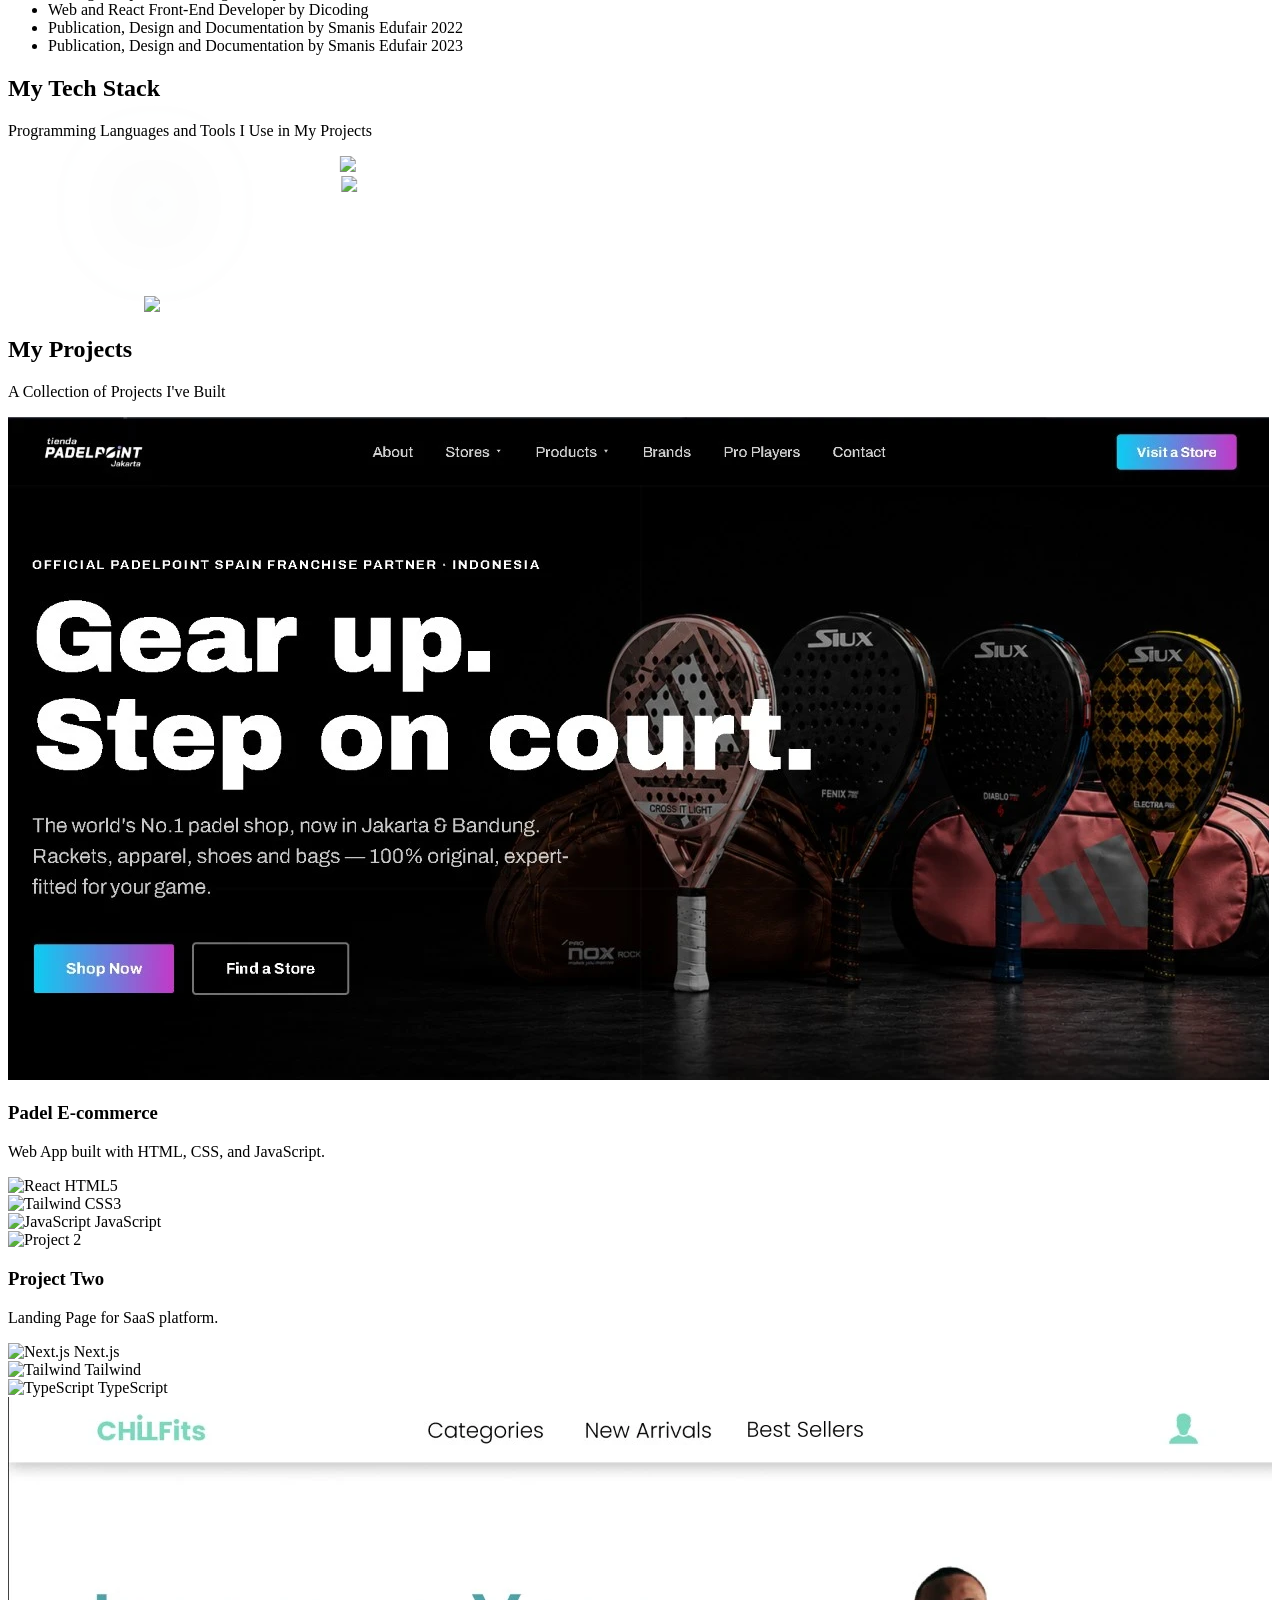
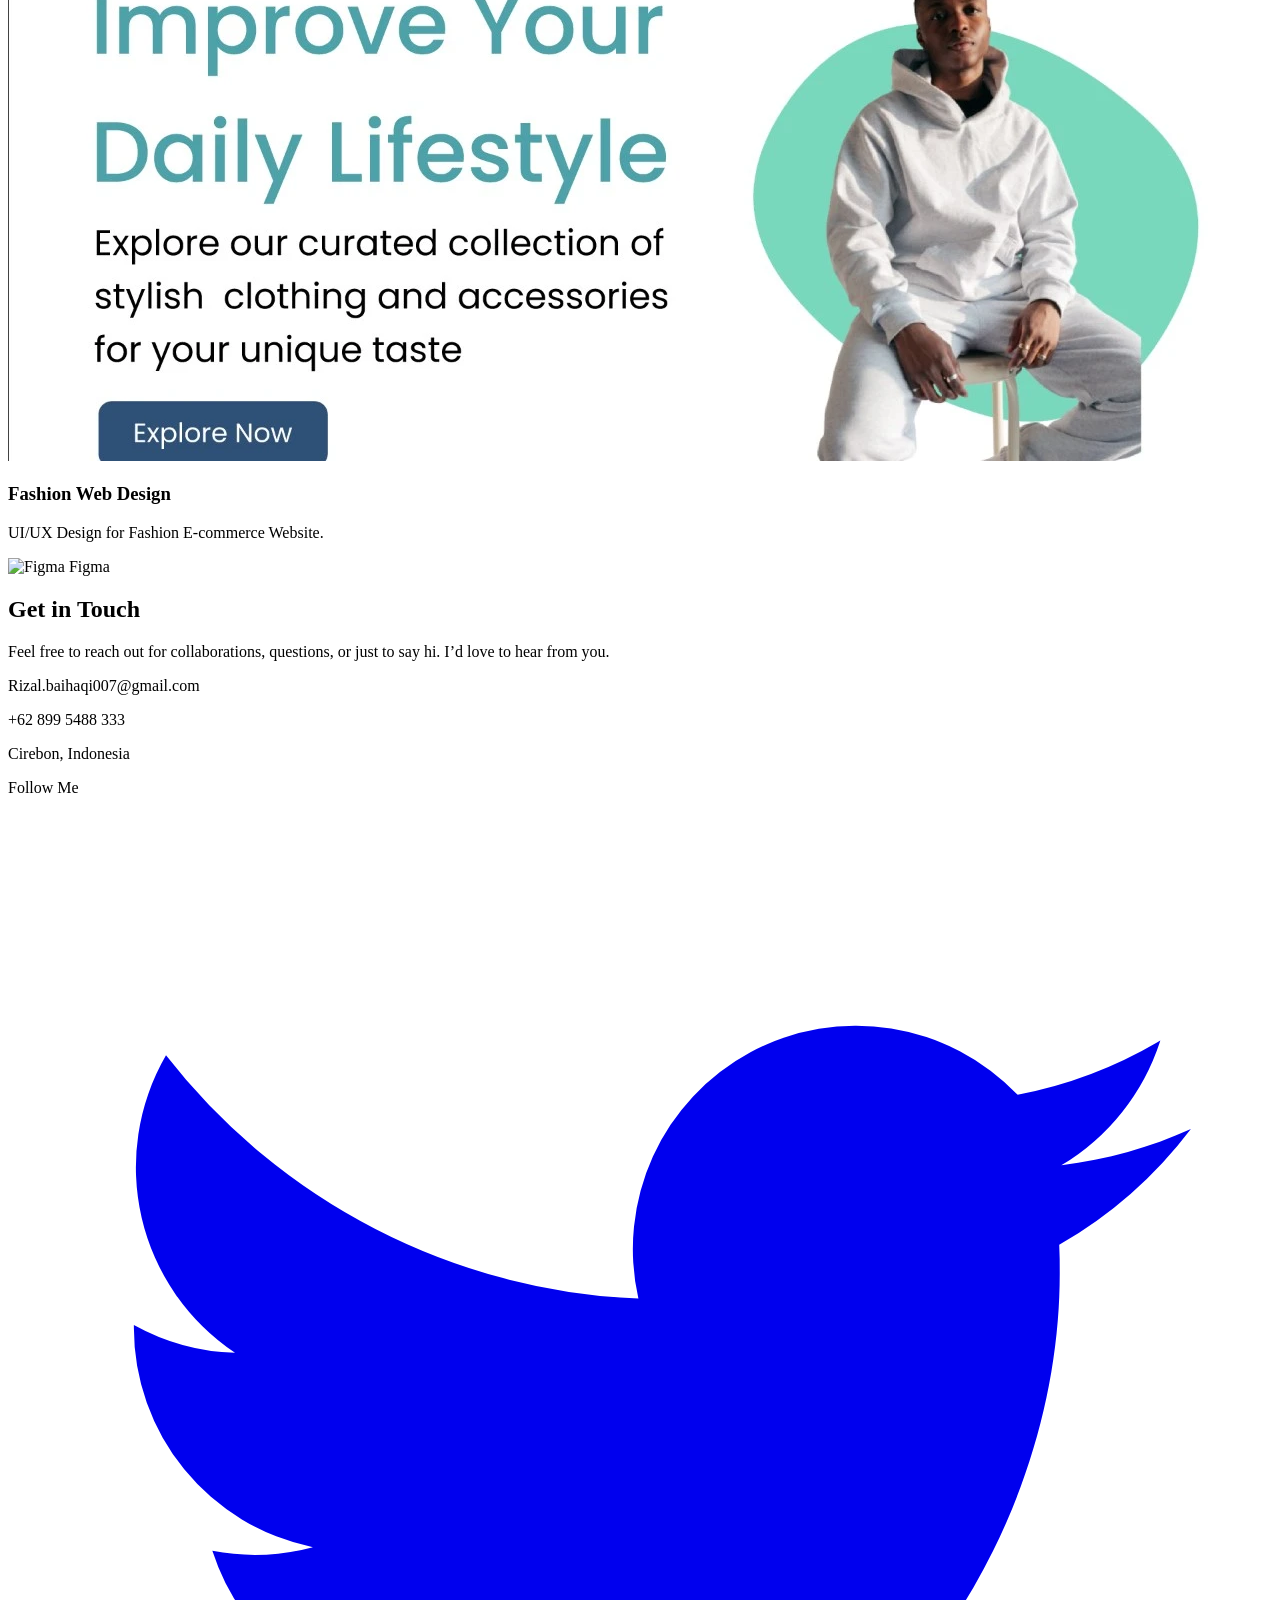
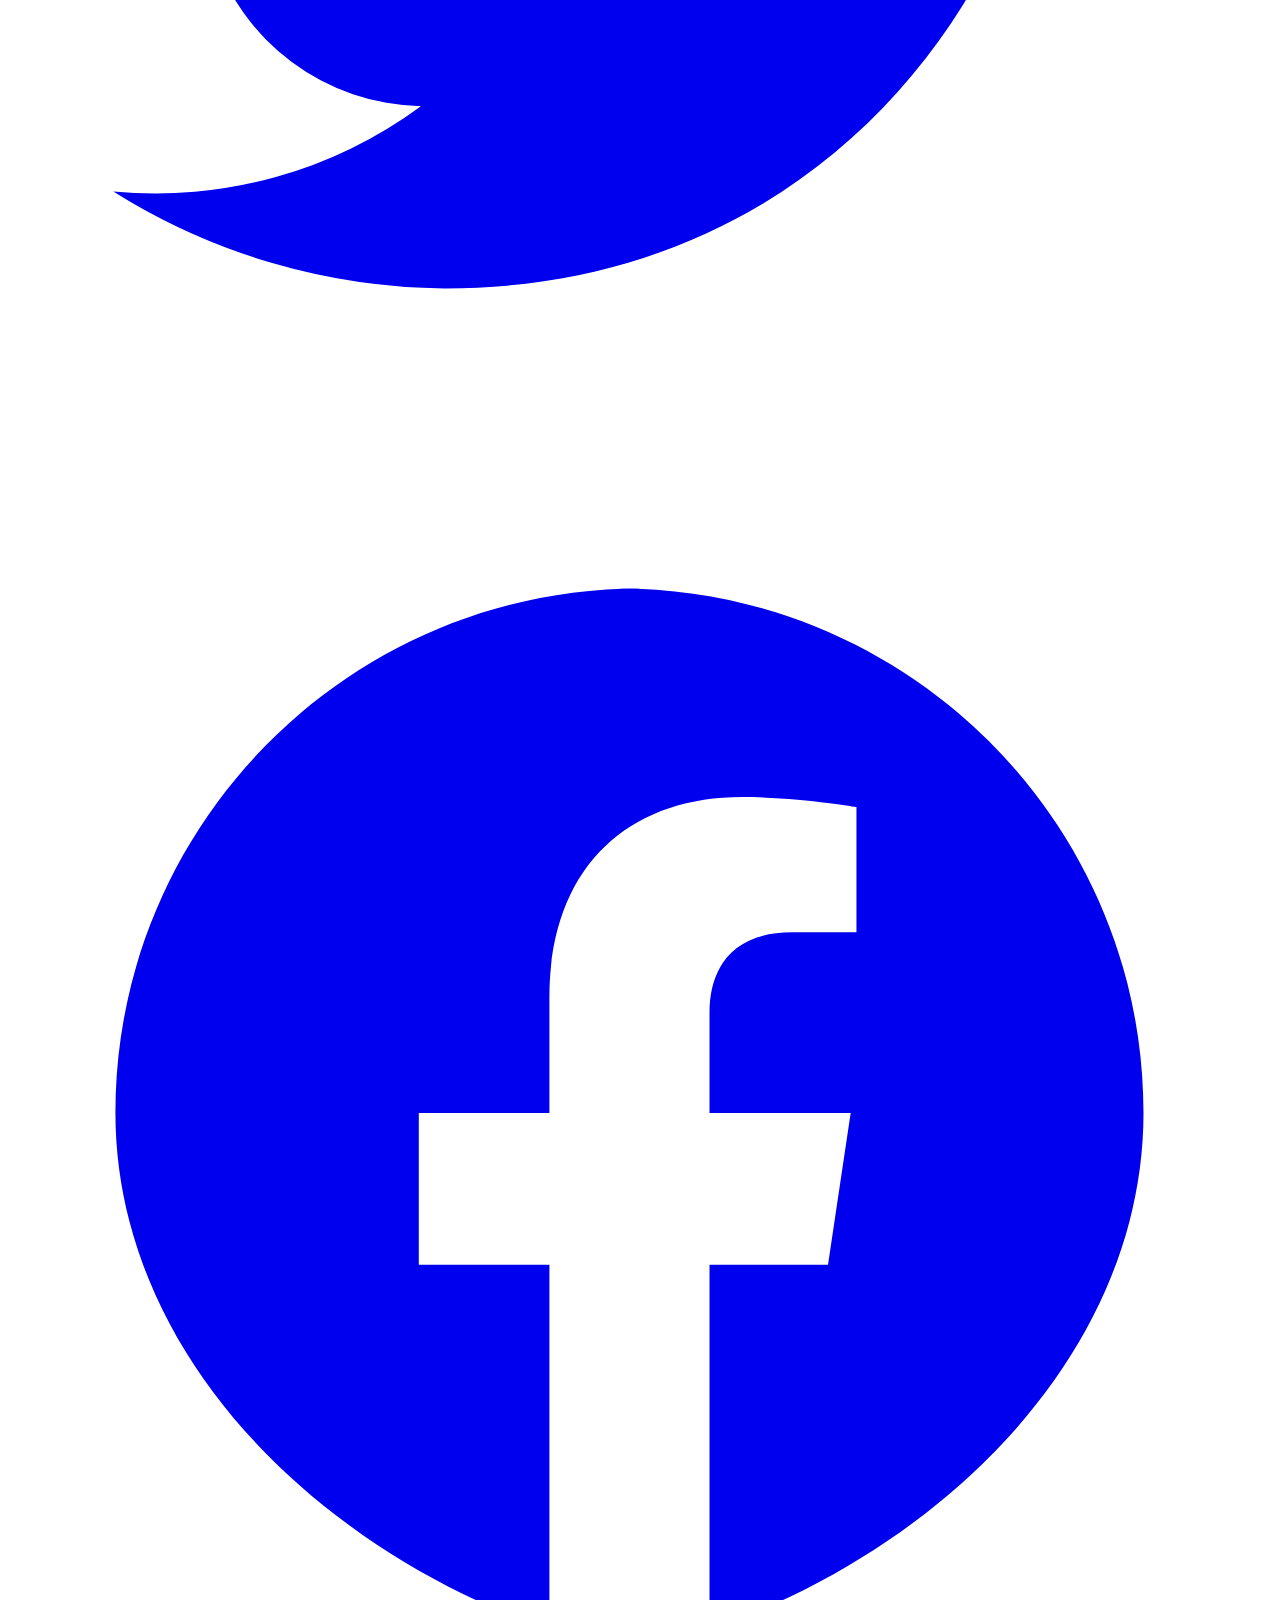
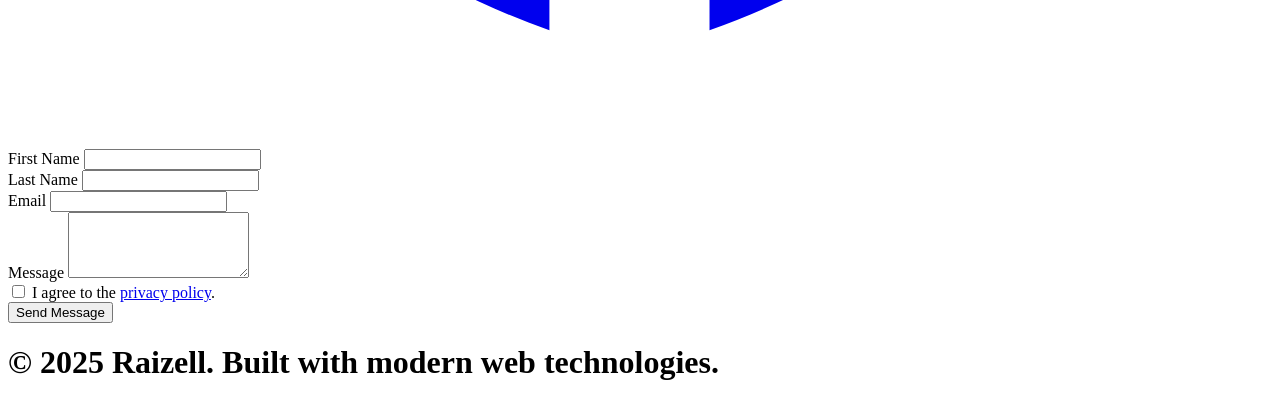
==== commit a169717b: "adjuscting the button on header" ====
--- a/index.html
+++ b/index.html
@@ -191,14 +191,16 @@
                 I turn <span class="text-sky-400 italic">ideas</span> into meaningful <span class="text-emerald-500">digital experiences.</span>
               </h2>
               <div class="flex flex-col md:flex-row items-center md:items-start gap-3 md:gap-4 mt-4">
+                <a href="#project">
                 <button class="w-full md:w-auto text-white bg-amber-500 hover:bg-amber-600 focus:ring-4 focus:ring-amber-300 font-medium rounded-lg text-sm md:text-lg p-2 md:px-6 md:py-3 dark:bg-amber-600 dark:hover:bg-amber-700 dark:focus:ring-amber-800">
                   View My Work
                 </button>
+                </a>
+                <a href="#contact">
                 <button class="text-amber-500 border border-amber-500 hover:bg-amber-500 hover:text-white font-medium rounded-lg w-full md:w-auto text-sm md:text-lg p-2 md:px-6 md:py-3 dark:text-amber-400 dark:border-amber-400 dark:hover:bg-amber-600 dark:hover:text-white transition-all">
-                  <a href="#contact">
-                    Contact Me
-                  </a>
+                  Contact Me
                 </button>
+                </a>
               </div>
             </div>
 
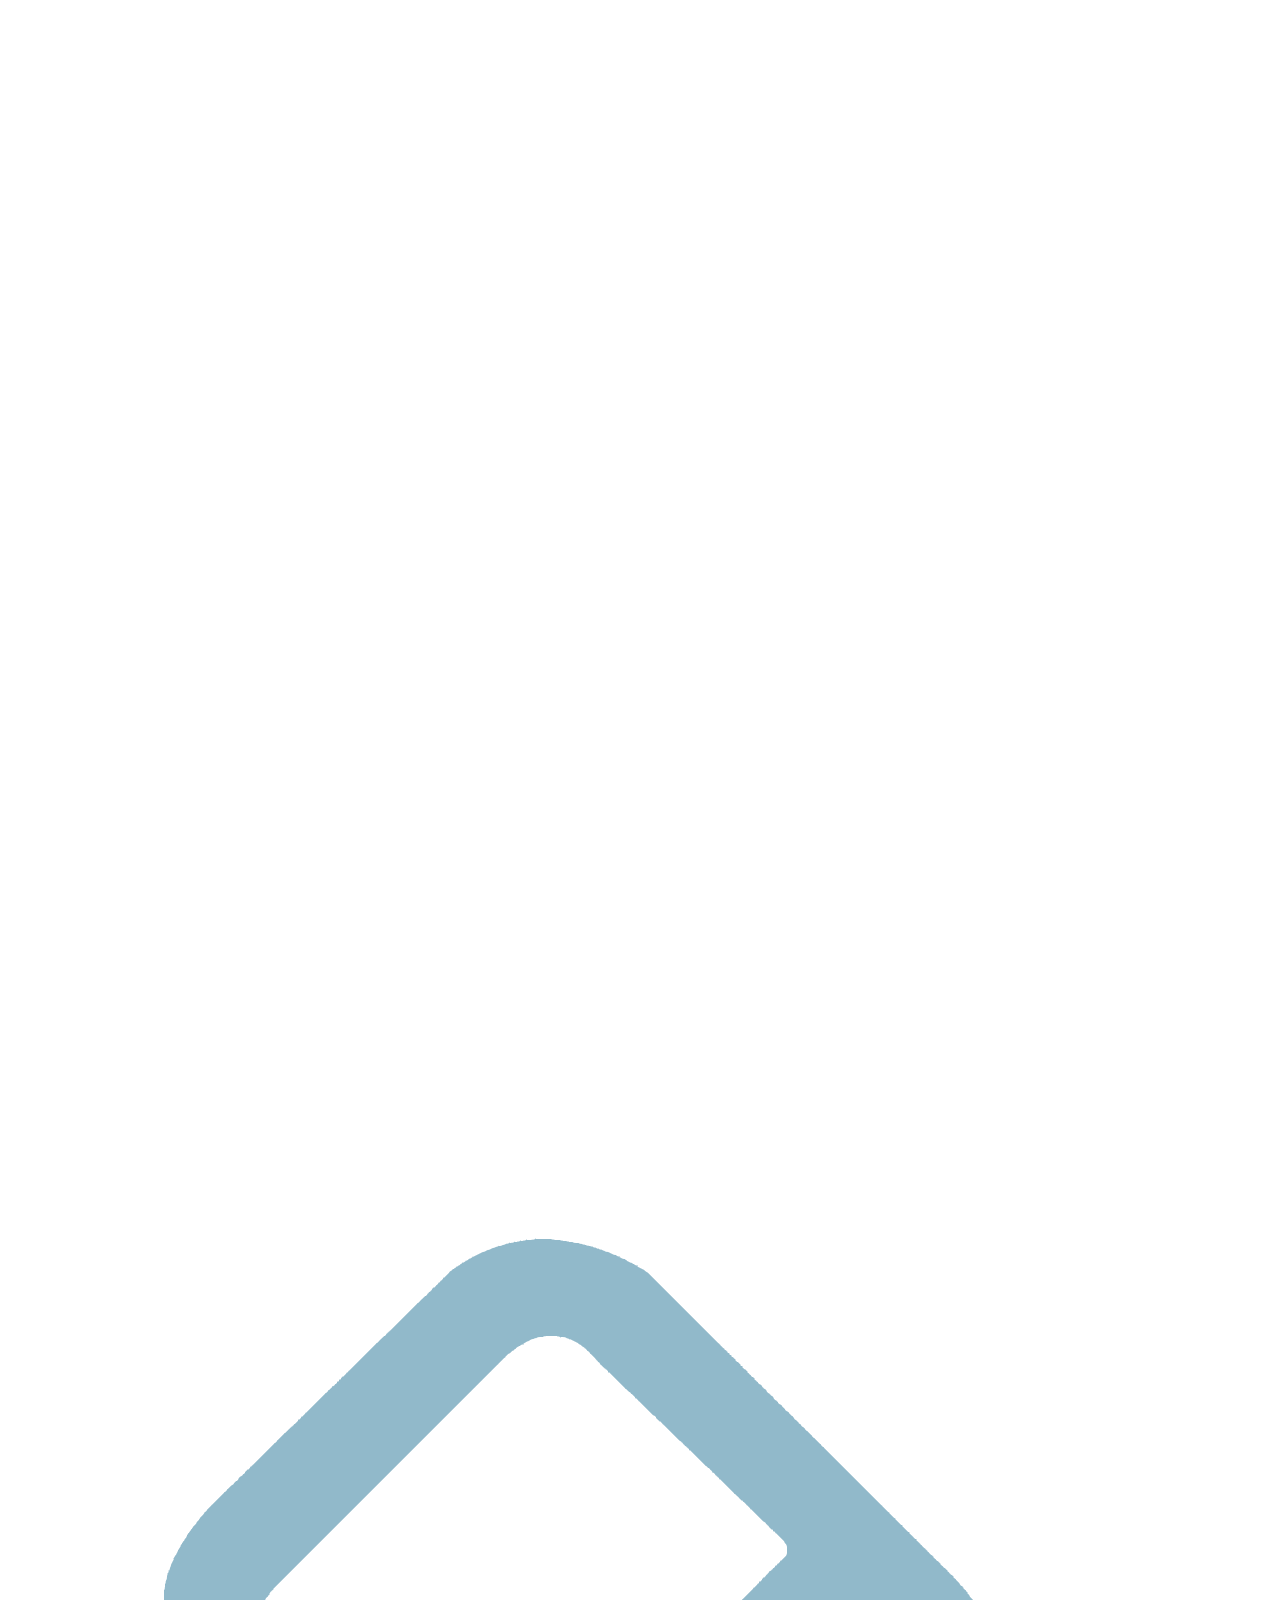
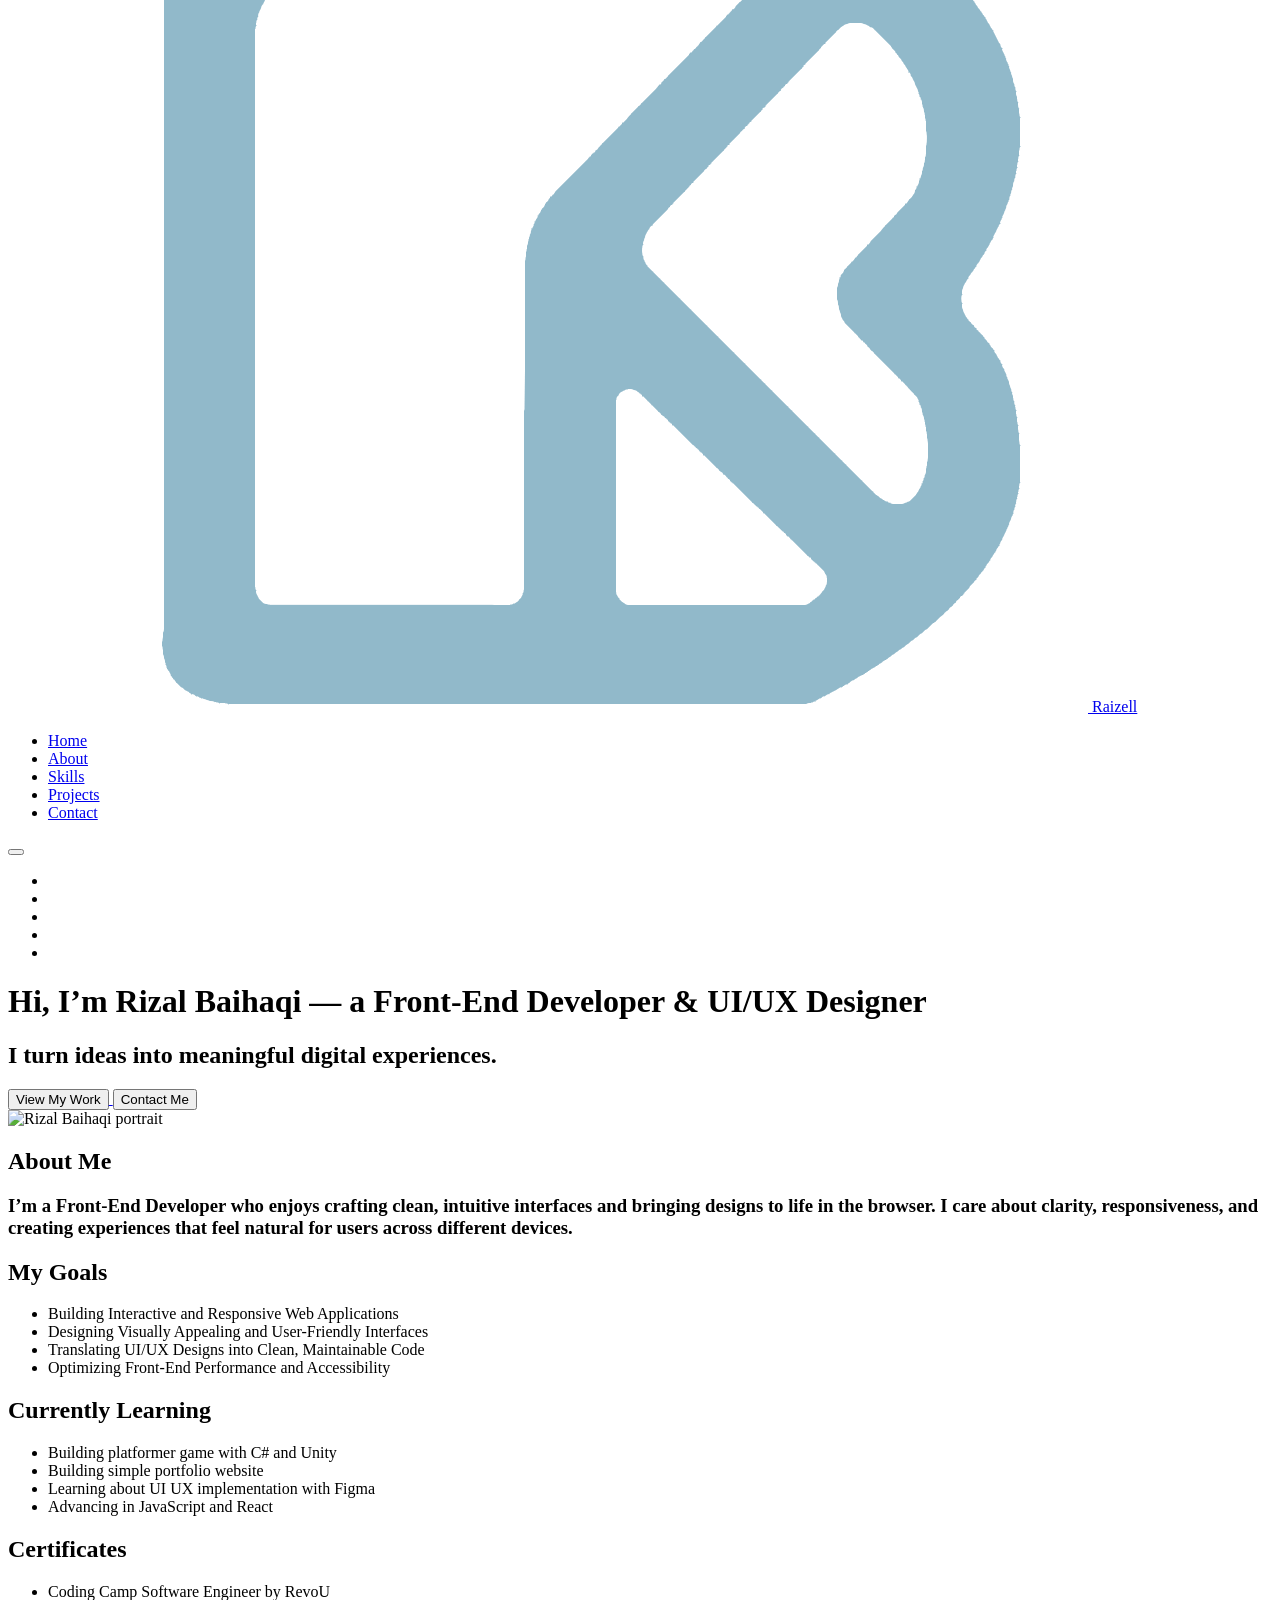
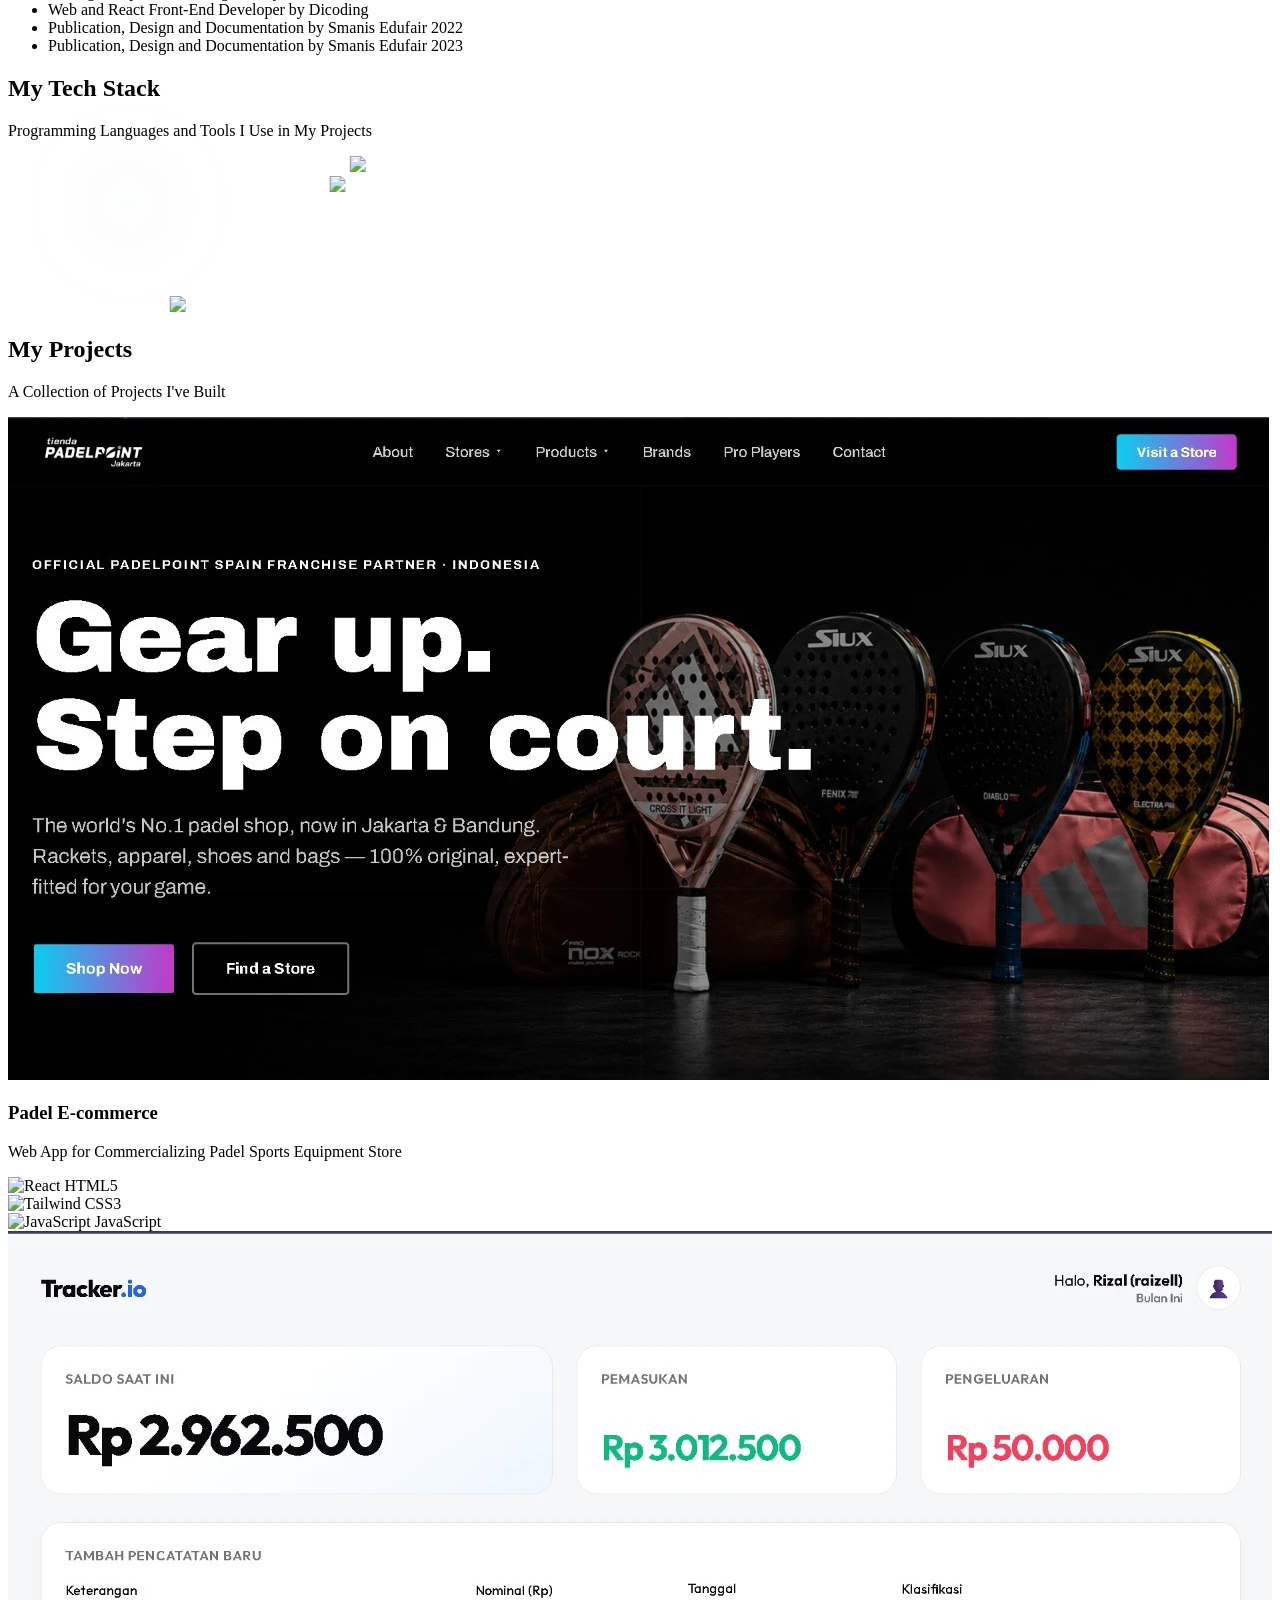
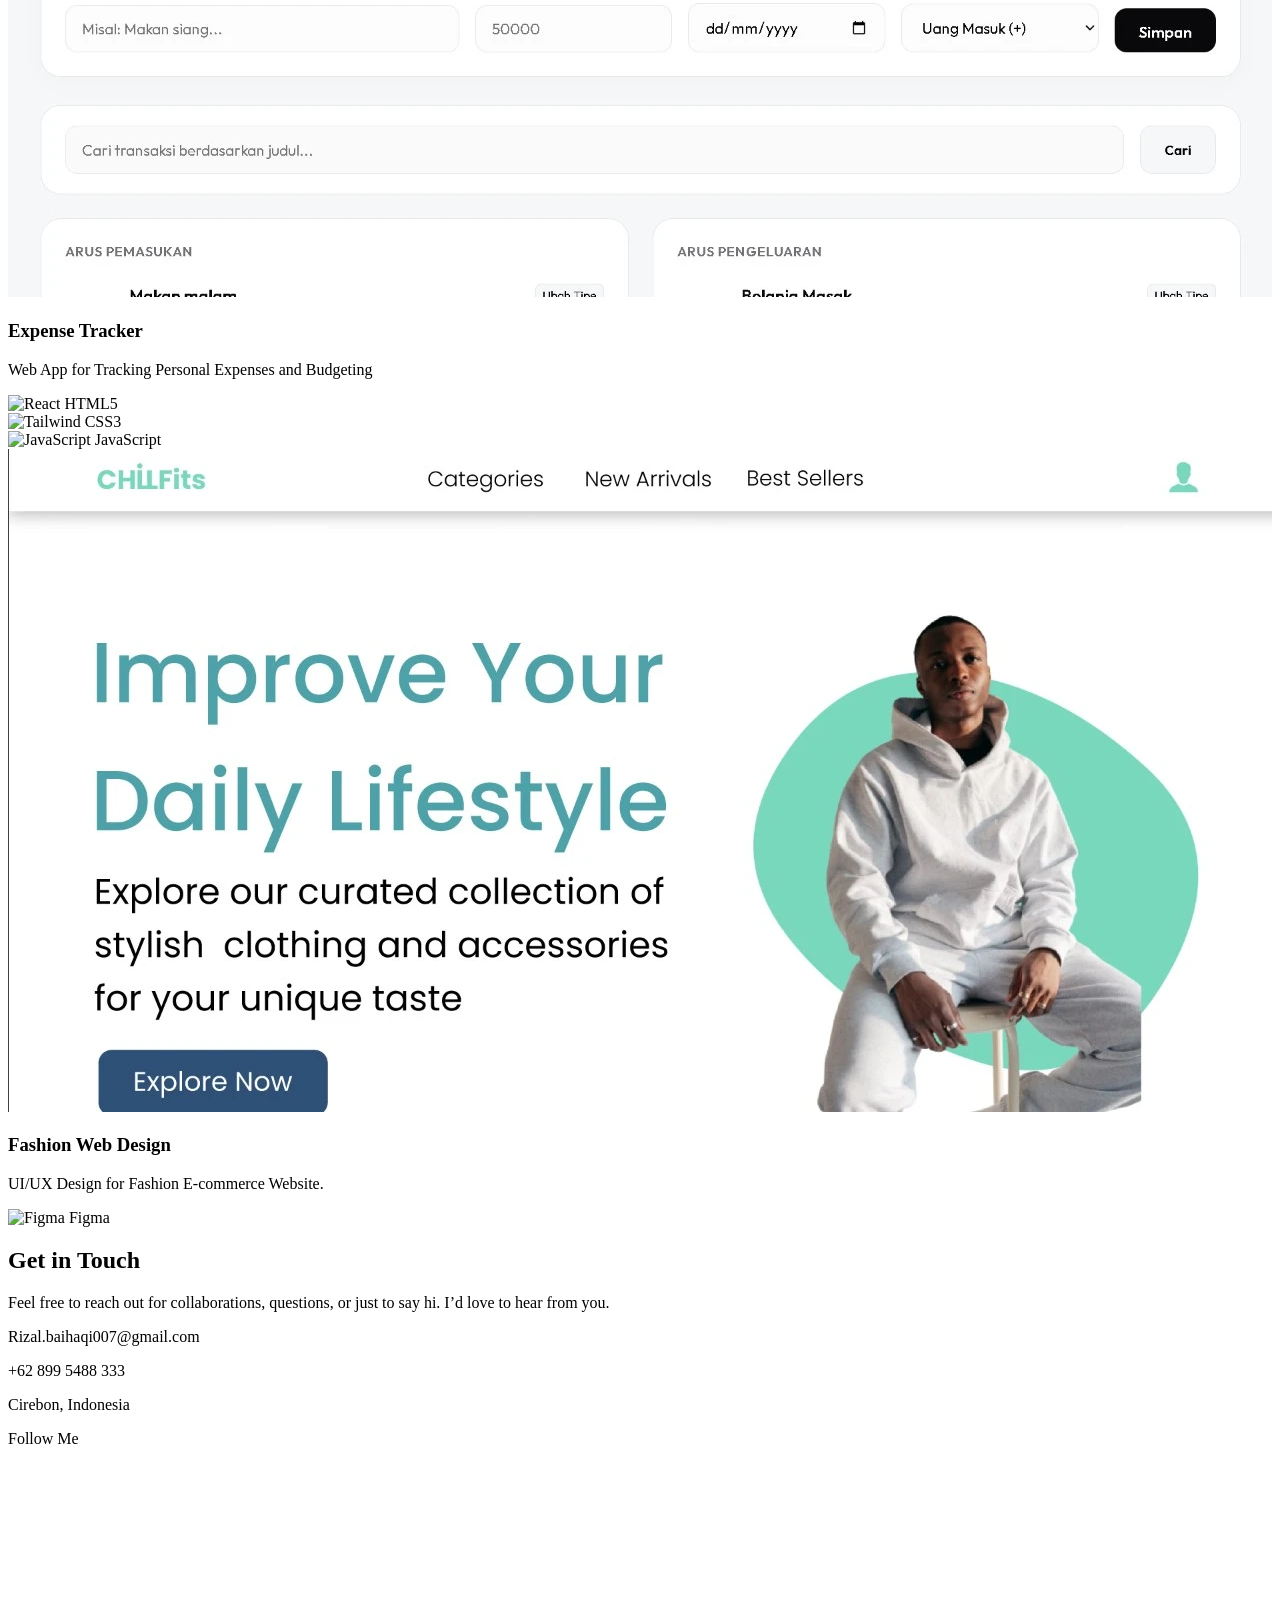
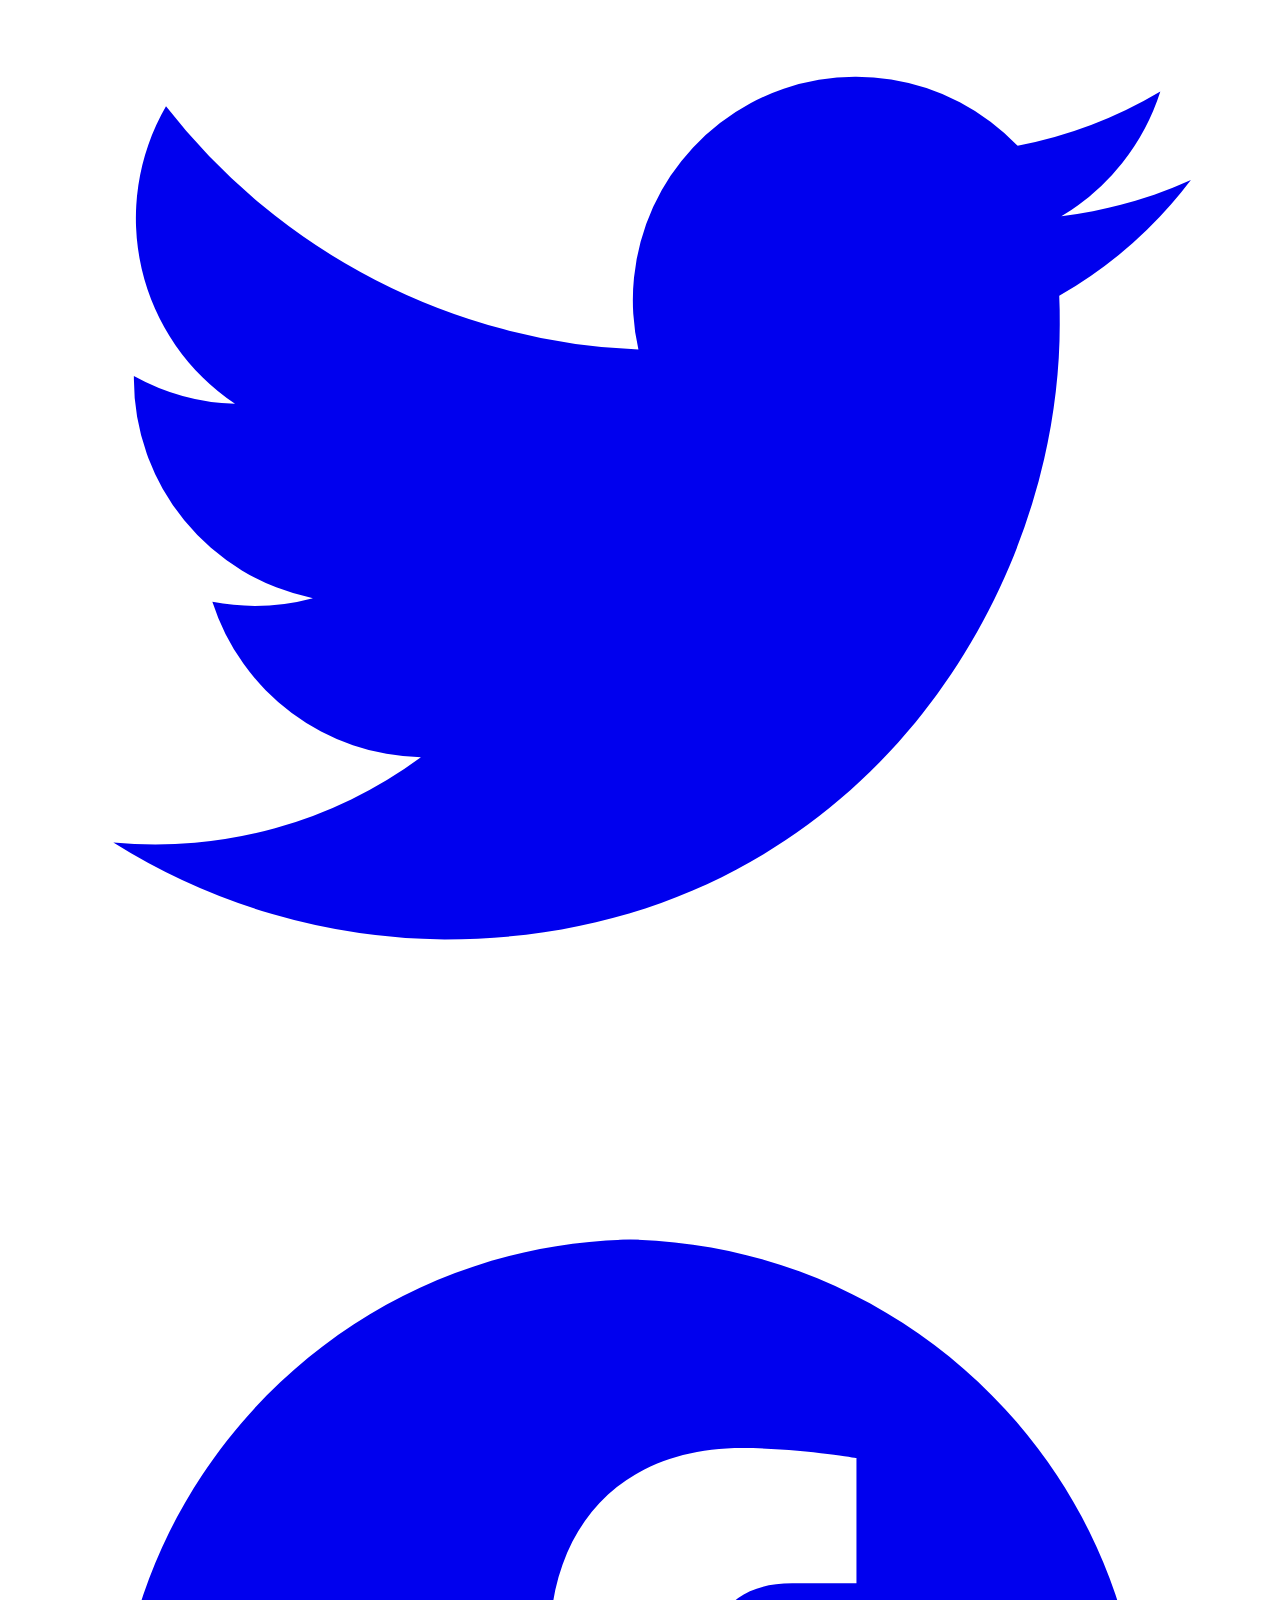
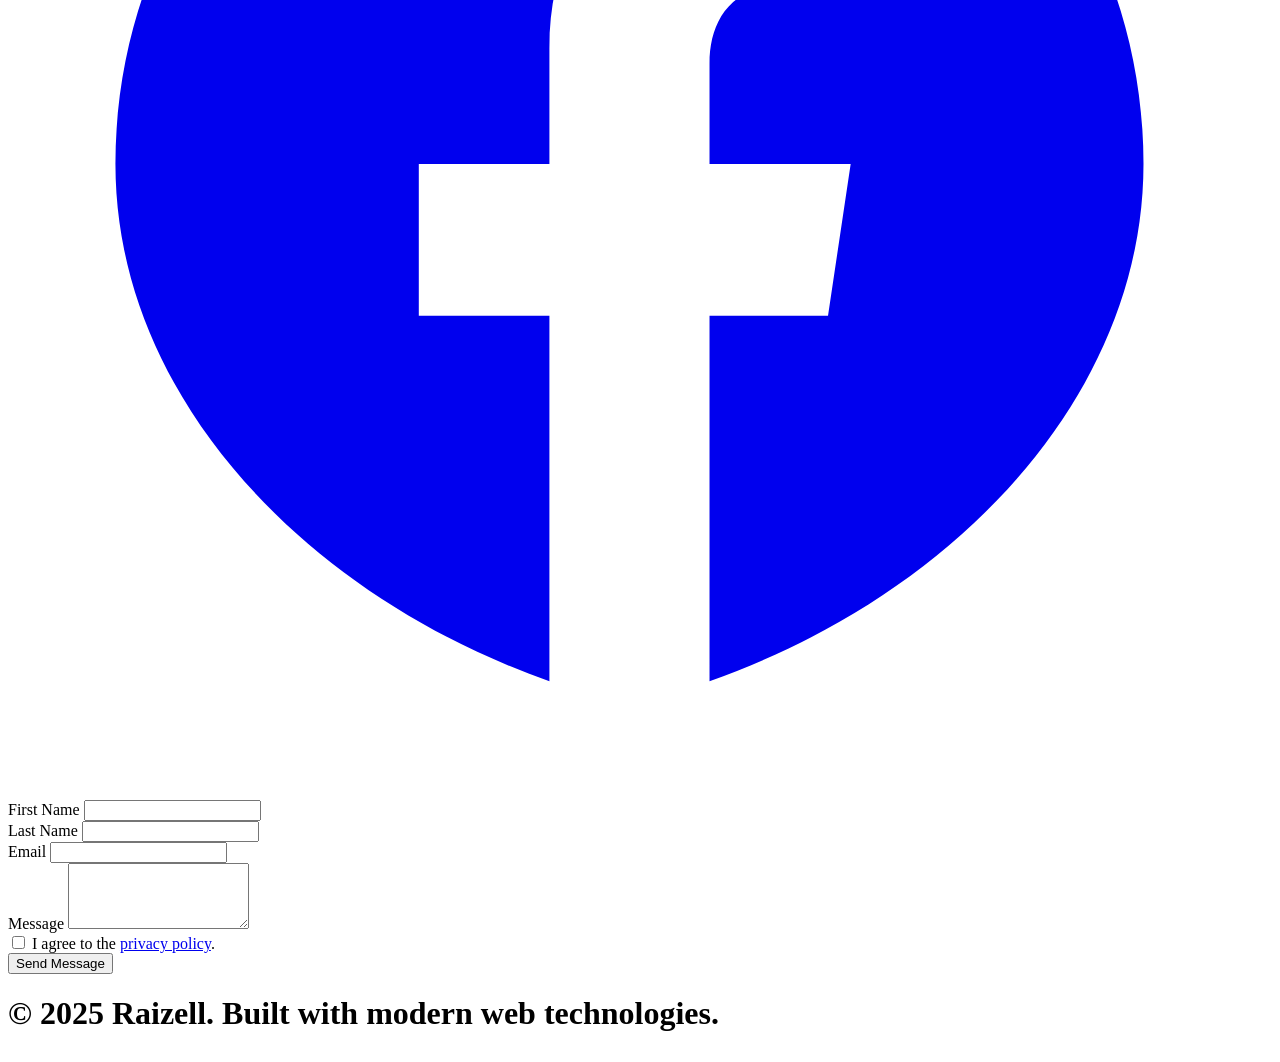
==== commit 51f7442b: "adding expense tracker project" ====
--- a/index.html
+++ b/index.html
@@ -358,7 +358,7 @@
         </div>
       </section>
 
-      <section id="project" class=" bg-white pt-9 pb-2 md:pt:0 md:pb:8 scroll-mt-24 dark:bg-black">
+      <section id="project" class="pt-9 pb-2 md:pt:0 md:pb:8 scroll-mt-24 dark:bg-black">
         <div class="max-w-screen-xl mx-auto px-4">
           <h2 class="text-4xl font-bold text-center text-amber-500">My Projects</h2>
           <p class="text-gray-600 text-center mb-12 dark:text-gray-300">A Collection of Projects I've Built</p>
@@ -371,13 +371,13 @@
               <!-- Project Image -->
               <img
                 src="./assets/projects/padel-ecommerce.webp"
-                class="w-full h-60 object-cover transition-transform group-hover:scale-110 duration-300"
+                class="w-full object-cover transition-transform group-hover:scale-110 duration-300"
                 alt="Padel E-commerce" />
 
               <div class="p-4">
                 <h3 class="text-xl font-semibold mb-2 dark:text-gray-900">Padel E-commerce</h3>
                 <p class="text-sm text-orange-600 dark:text-gray-500">
-                  Web App built with HTML, CSS, and JavaScript.
+                  Web App for Commercializing Padel Sports Equipment Store
                 </p>
 
                 <!-- Tech Stack Logos + Text -->
@@ -404,29 +404,29 @@
               
               <!-- Project Image -->
               <img
-                src="https://images.unsplash.com/photo-1530435460869-d13625c69bbf?q=80&w=1470&auto=format&fit=crop"
-                class="w-full h-60 object-cover transition-transform group-hover:scale-110 duration-300"
-                alt="Project 2" />
+                src="./assets/projects/expense-tracker.webp"
+                class="w-full object-cover transition-transform group-hover:scale-110 duration-300"
+                alt="Expense Tracker" />
 
               <div class="p-4">
-                <h3 class="text-xl font-semibold mb-2 dark:text-gray-900">Project Two</h3>
+                <h3 class="text-xl font-semibold mb-2 dark:text-gray-900">Expense Tracker</h3>
                 <p class="text-sm text-orange-600 dark:text-gray-500">
-                  Landing Page for SaaS platform.
+                  Web App for Tracking Personal Expenses and Budgeting
                 </p>
 
                 <!-- Tech Stack Logos + Text -->
                 <div class="mt-3 flex flex-wrap gap-2">
-                  <div class="flex items-center gap-1 px-2 py-1 text-xs font-medium bg-indigo-100 text-indigo-700 rounded-full">
-                    <img src="https://cdn.jsdelivr.net/gh/devicons/devicon/icons/nextjs/nextjs-original.svg" alt="Next.js" class="w-4 h-4">
-                    <span>Next.js</span>
+                  <div class="flex items-center gap-1 px-2 py-1 text-xs font-medium bg-sky-100 text-sky-700 rounded-full">
+                    <img src="https://cdn.jsdelivr.net/gh/devicons/devicon/icons/html5/html5-original.svg" alt="React" class="w-4 h-4">
+                    <span>HTML5</span>
                   </div>
                   <div class="flex items-center gap-1 px-2 py-1 text-xs font-medium bg-teal-100 text-teal-700 rounded-full">
-                    <img src="https://cdn.jsdelivr.net/gh/devicons/devicon/icons/tailwindcss/tailwindcss-original.svg" alt="Tailwind" class="w-4 h-4">
-                    <span>Tailwind</span>
-                  </div>
-                  <div class="flex items-center gap-1 px-2 py-1 text-xs font-medium bg-gray-100 text-gray-700 rounded-full">
-                    <img src="https://cdn.jsdelivr.net/gh/devicons/devicon/icons/typescript/typescript-original.svg" alt="TypeScript" class="w-4 h-4">
-                    <span>TypeScript</span>
+                    <img src="https://cdn.jsdelivr.net/gh/devicons/devicon/icons/css3/css3-original.svg" alt="Tailwind" class="w-4 h-4">
+                    <span>CSS3</span>
+                  </div>
+                  <div class="flex items-center gap-1 px-2 py-1 text-xs font-medium bg-yellow-100 text-yellow-700 rounded-full">
+                    <img src="https://cdn.jsdelivr.net/gh/devicons/devicon/icons/javascript/javascript-original.svg" alt="JavaScript" class="w-4 h-4">
+                    <span>JavaScript</span>
                   </div>
                 </div>
               </div>
@@ -439,7 +439,7 @@
               <!-- Project Image -->
               <img
                 src="./assets/projects/fashion-web-design.webp"
-                class="w-full h-60 object-cover transition-transform group-hover:scale-110 duration-300"
+                class="w-full object-cover transition-transform group-hover:scale-110 duration-300"
                 alt="Fashion Web Design" />
 
               <div class="p-4">
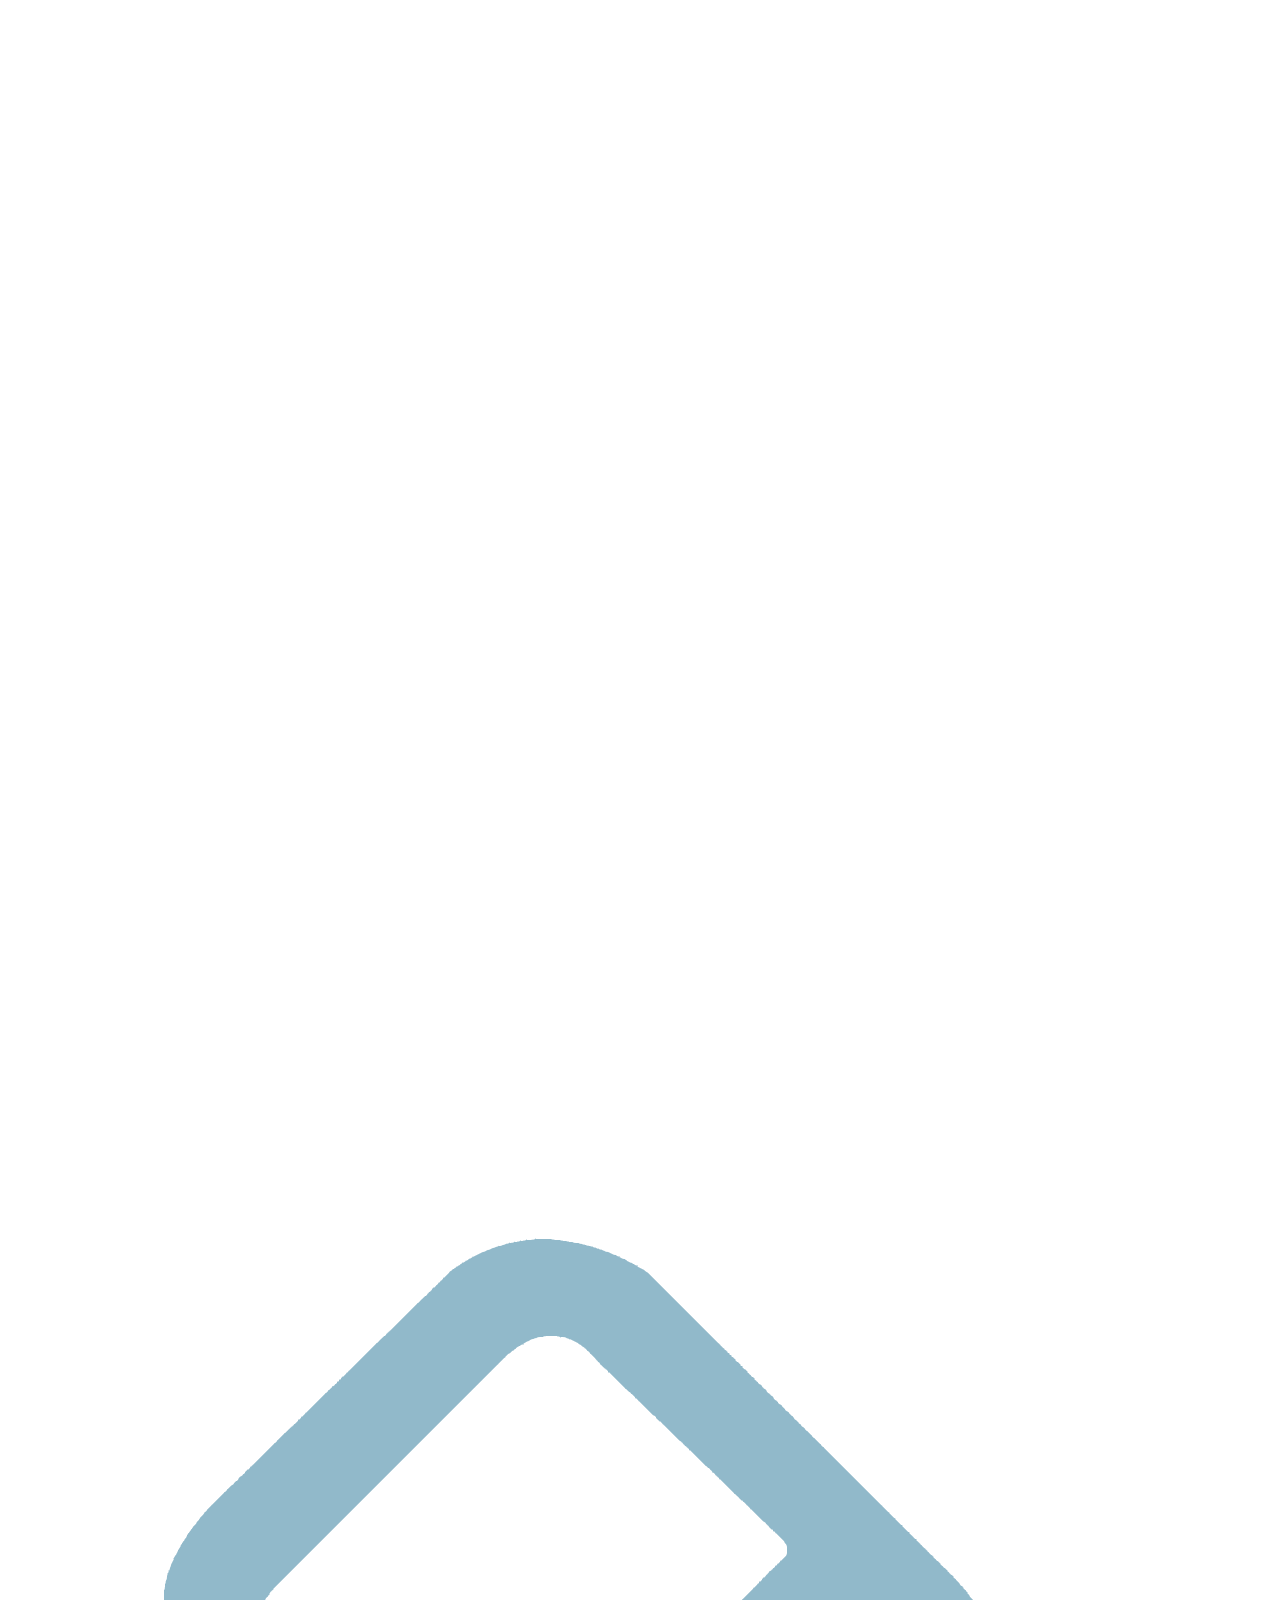
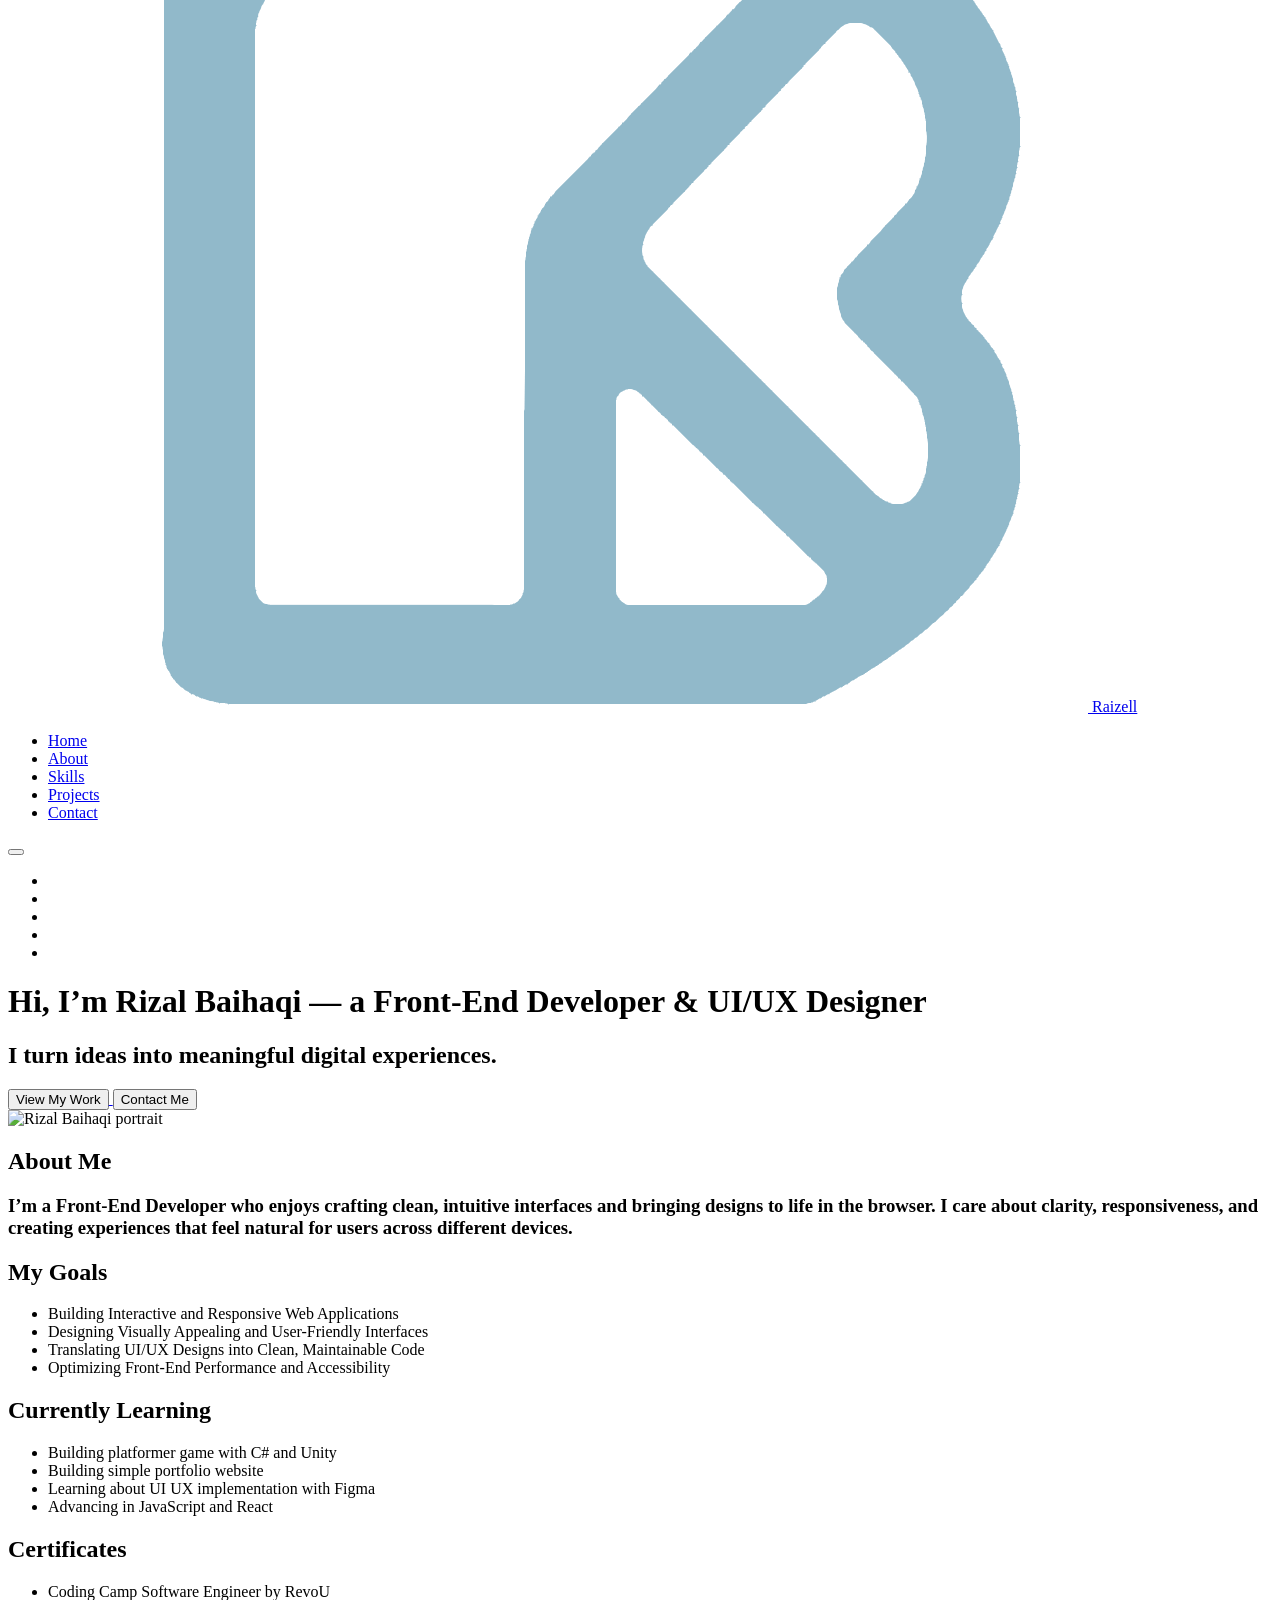
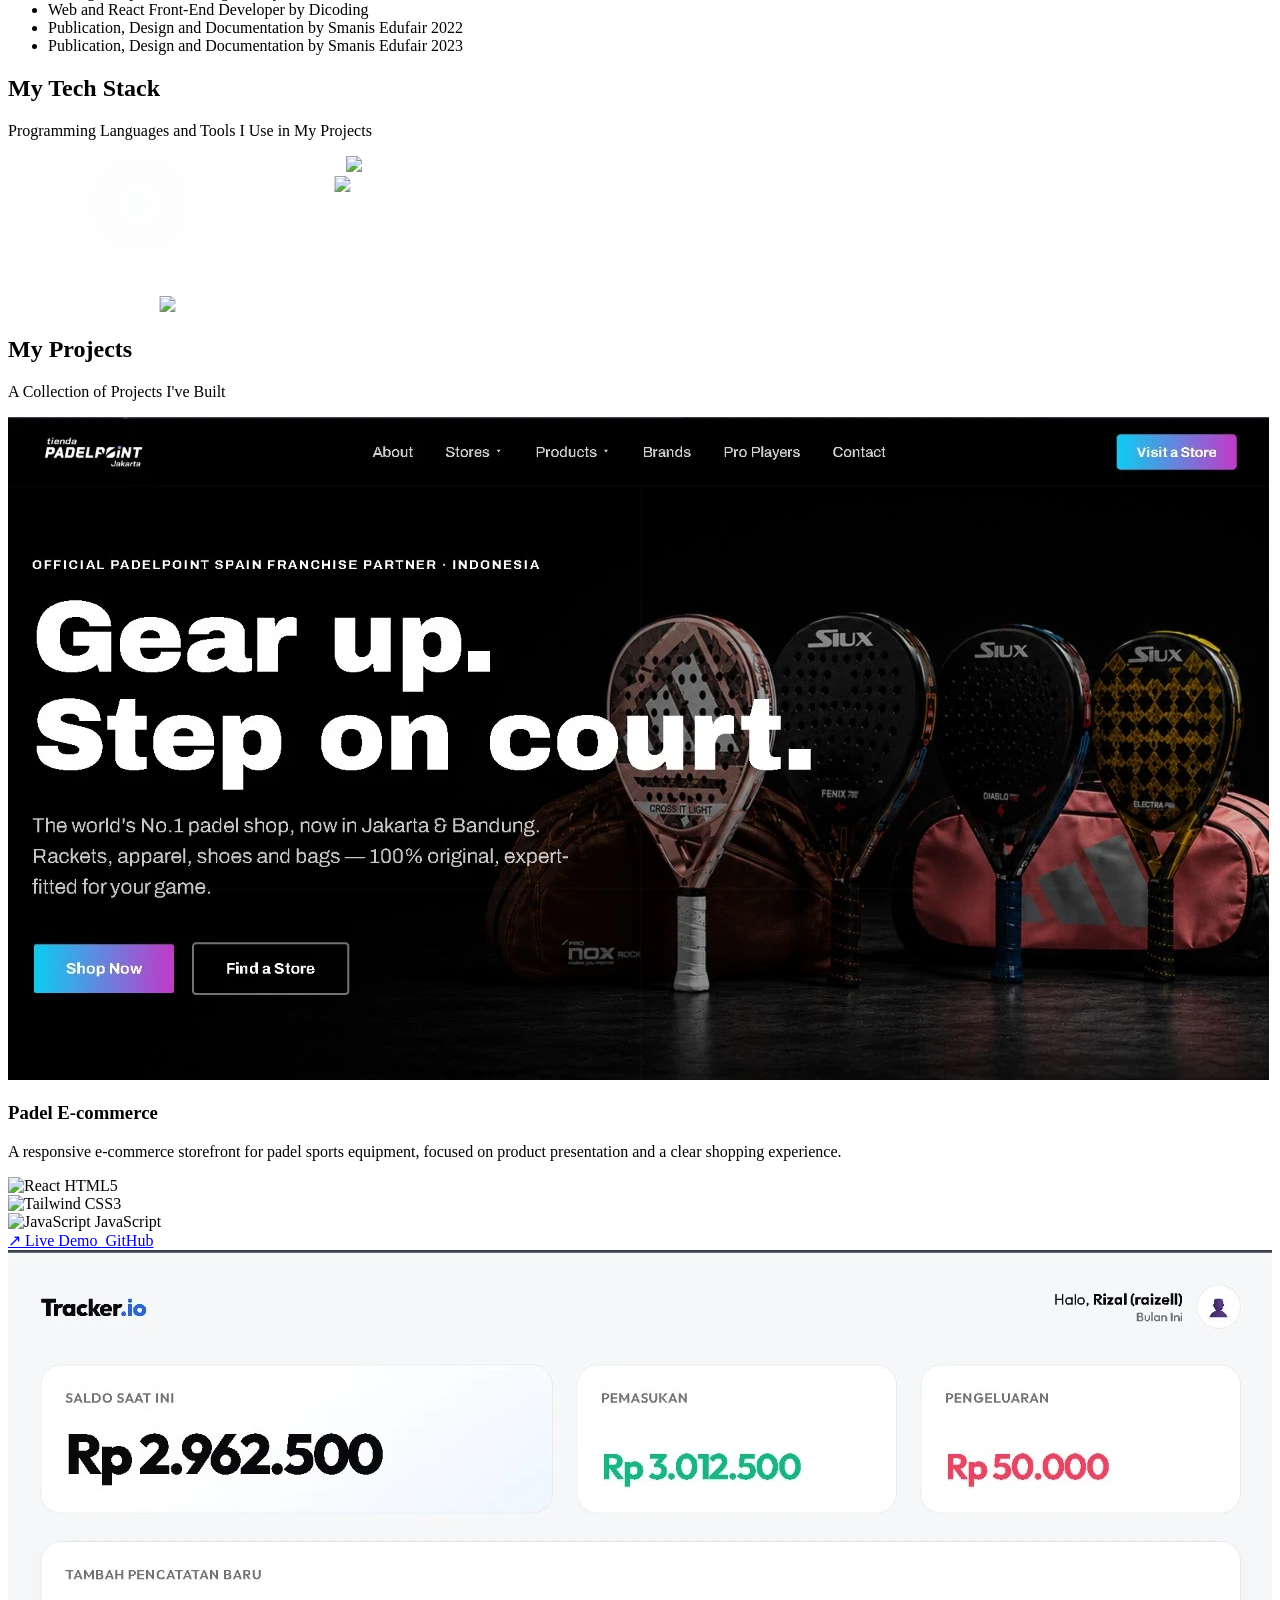
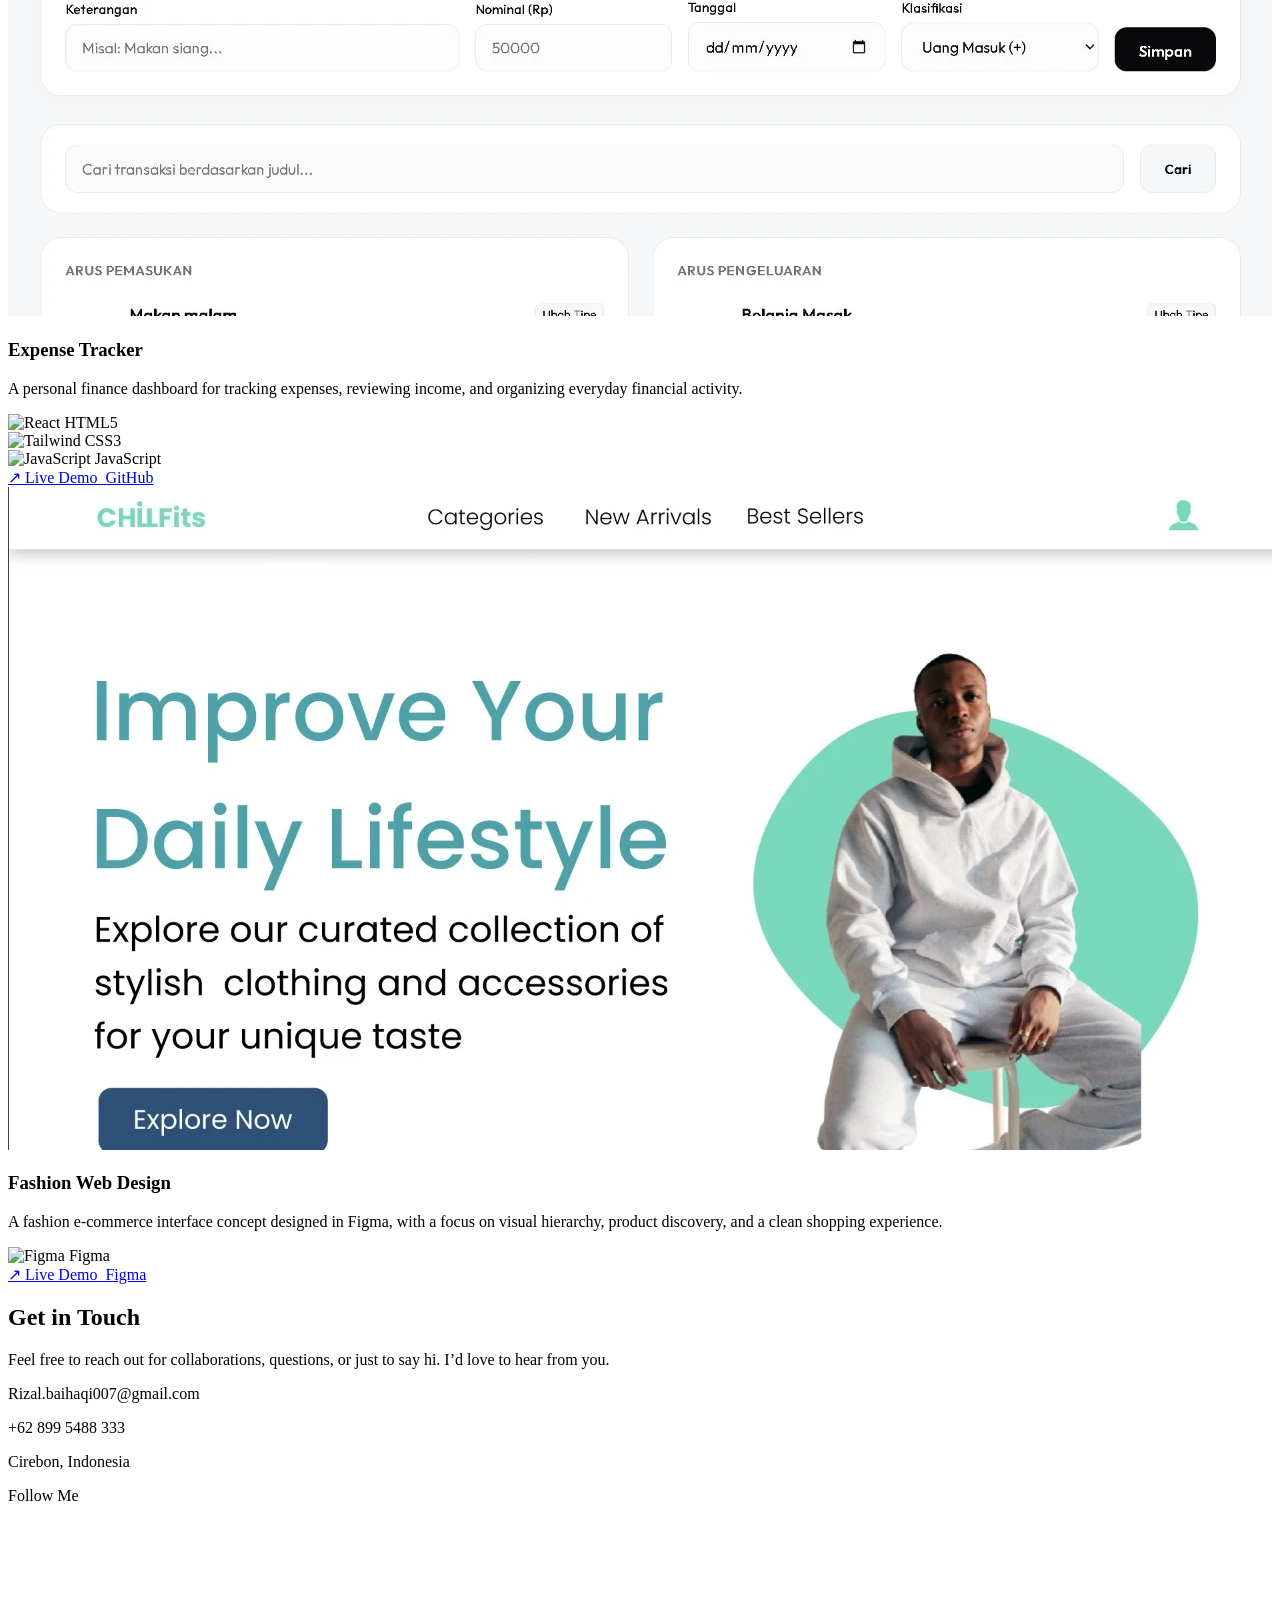
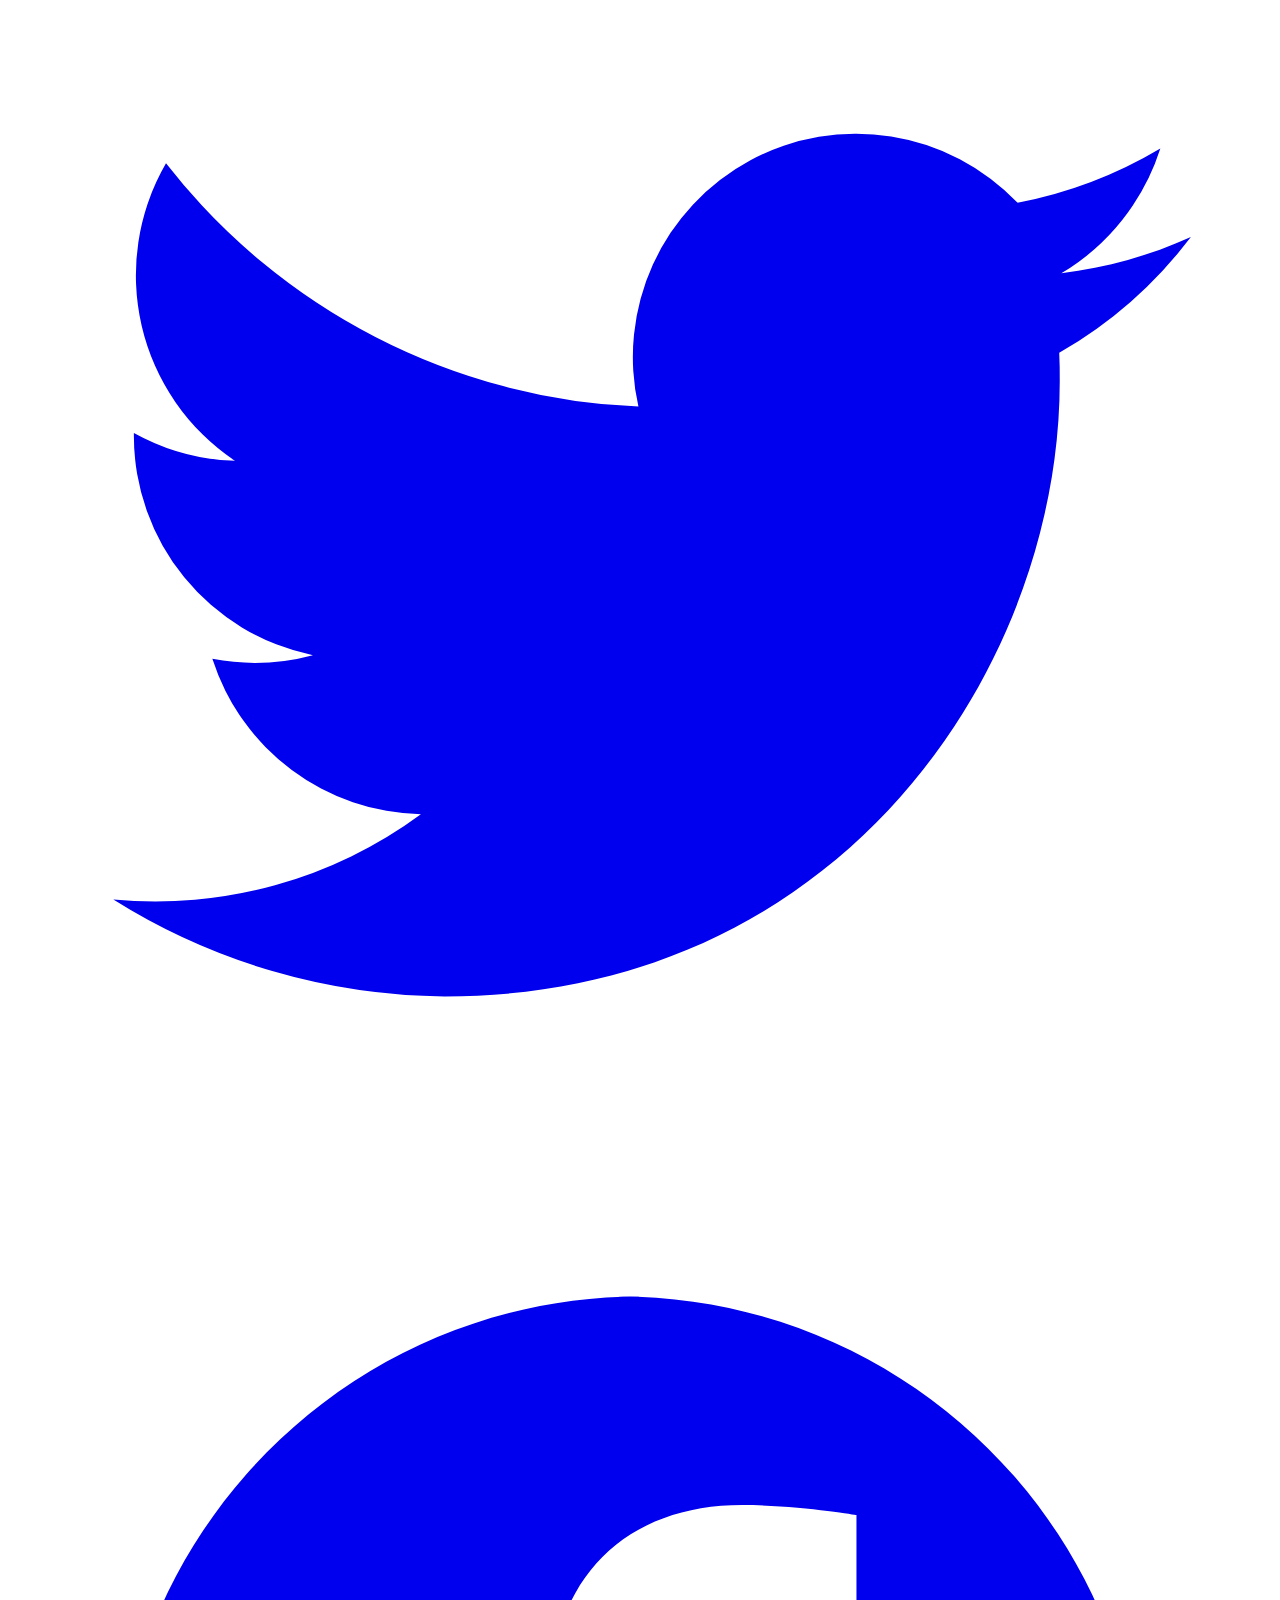
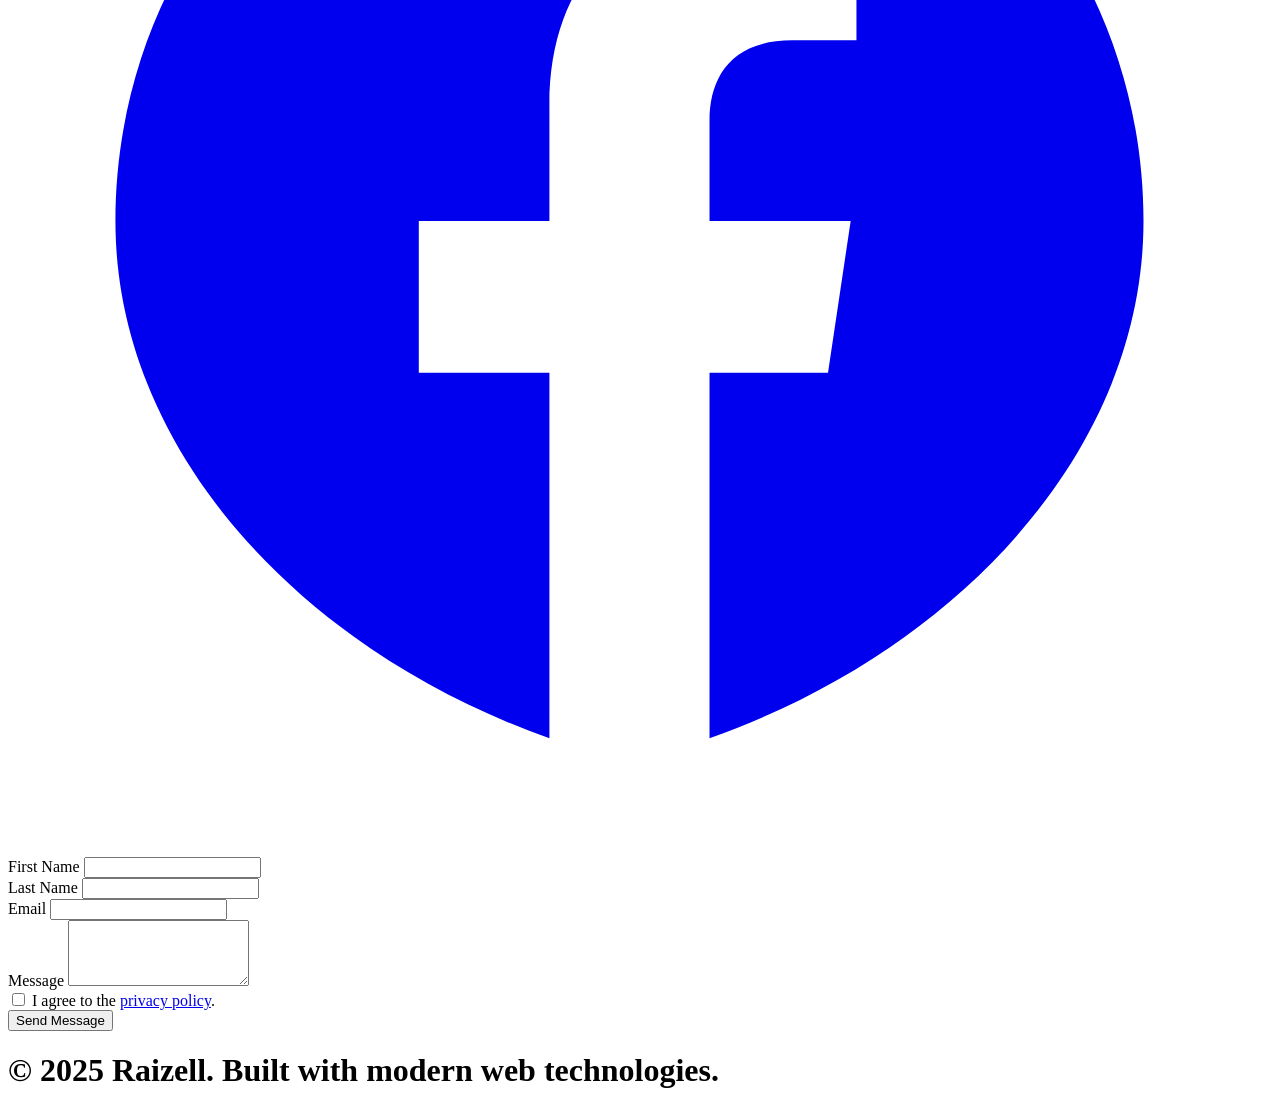
==== commit bfb0b8bb: "adding live demo and github on each project" ====
--- a/index.html
+++ b/index.html
@@ -377,16 +377,16 @@
               <div class="p-4">
                 <h3 class="text-xl font-semibold mb-2 dark:text-gray-900">Padel E-commerce</h3>
                 <p class="text-sm text-orange-600 dark:text-gray-500">
-                  Web App for Commercializing Padel Sports Equipment Store
+                  A responsive e-commerce storefront for padel sports equipment, focused on product presentation and a clear shopping experience.
                 </p>
 
                 <!-- Tech Stack Logos + Text -->
                 <div class="mt-3 flex flex-wrap gap-2">
-                  <div class="flex items-center gap-1 px-2 py-1 text-xs font-medium bg-sky-100 text-sky-700 rounded-full">
+                  <div class="flex items-center gap-1 px-2 py-1 text-xs font-medium bg-orange-300 text-orange-700 rounded-full">
                     <img src="https://cdn.jsdelivr.net/gh/devicons/devicon/icons/html5/html5-original.svg" alt="React" class="w-4 h-4">
                     <span>HTML5</span>
                   </div>
-                  <div class="flex items-center gap-1 px-2 py-1 text-xs font-medium bg-teal-100 text-teal-700 rounded-full">
+                  <div class="flex items-center gap-1 px-2 py-1 text-xs font-medium bg-blue-300 text-blue-700 rounded-full">
                     <img src="https://cdn.jsdelivr.net/gh/devicons/devicon/icons/css3/css3-original.svg" alt="Tailwind" class="w-4 h-4">
                     <span>CSS3</span>
                   </div>
@@ -394,6 +394,28 @@
                     <img src="https://cdn.jsdelivr.net/gh/devicons/devicon/icons/javascript/javascript-original.svg" alt="JavaScript" class="w-4 h-4">
                     <span>JavaScript</span>
                   </div>
+                </div>
+
+                <div class="mt-3 flex flex-wrap gap-2">
+                  <a
+                    class="inline-flex items-center gap-1 px-3 py-1.5 text-xs font-medium bg-blue-100 text-blue-700 rounded-full transition-colors hover:bg-blue-200"
+                    href="https://tiendapadelpoint.id/"
+                    target="_blank"
+                    rel="noopener noreferrer">
+                    <span aria-hidden="true">↗</span>
+                    Live Demo
+                  </a>
+                  <a
+                    class="inline-flex items-center gap-1 px-3 py-1.5 text-xs font-medium bg-gray-100 text-gray-800 rounded-full transition-colors hover:bg-gray-200"
+                    href="https://github.com/Rizal-203040067/Tenda-Padelpoint"
+                    target="_blank"
+                    rel="noopener noreferrer">
+                    <img
+                      class="h-4 w-4"
+                      src="https://cdn.jsdelivr.net/gh/devicons/devicon@latest/icons/github/github-original.svg"
+                      alt=""/>
+                    GitHub
+                  </a>
                 </div>
               </div>
             </div>
@@ -411,16 +433,16 @@
               <div class="p-4">
                 <h3 class="text-xl font-semibold mb-2 dark:text-gray-900">Expense Tracker</h3>
                 <p class="text-sm text-orange-600 dark:text-gray-500">
-                  Web App for Tracking Personal Expenses and Budgeting
+                  A personal finance dashboard for tracking expenses, reviewing income, and organizing everyday financial activity.
                 </p>
 
                 <!-- Tech Stack Logos + Text -->
                 <div class="mt-3 flex flex-wrap gap-2">
-                  <div class="flex items-center gap-1 px-2 py-1 text-xs font-medium bg-sky-100 text-sky-700 rounded-full">
+                  <div class="flex items-center gap-1 px-2 py-1 text-xs font-medium bg-orange-300 text-orange-700 rounded-full">
                     <img src="https://cdn.jsdelivr.net/gh/devicons/devicon/icons/html5/html5-original.svg" alt="React" class="w-4 h-4">
                     <span>HTML5</span>
                   </div>
-                  <div class="flex items-center gap-1 px-2 py-1 text-xs font-medium bg-teal-100 text-teal-700 rounded-full">
+                  <div class="flex items-center gap-1 px-2 py-1 text-xs font-medium bg-blue-300 text-blue-700 rounded-full">
                     <img src="https://cdn.jsdelivr.net/gh/devicons/devicon/icons/css3/css3-original.svg" alt="Tailwind" class="w-4 h-4">
                     <span>CSS3</span>
                   </div>
@@ -428,6 +450,28 @@
                     <img src="https://cdn.jsdelivr.net/gh/devicons/devicon/icons/javascript/javascript-original.svg" alt="JavaScript" class="w-4 h-4">
                     <span>JavaScript</span>
                   </div>
+                </div>
+
+                <div class="mt-3 flex flex-wrap gap-2">
+                  <a
+                    class="inline-flex items-center gap-1 px-3 py-1.5 text-xs font-medium bg-blue-100 text-blue-700 rounded-full transition-colors hover:bg-blue-200"
+                    href="https://rizal-expense-tracker.netlify.app/"
+                    target="_blank"
+                    rel="noopener noreferrer">
+                    <span aria-hidden="true">↗</span>
+                    Live Demo
+                  </a>
+                  <a
+                    class="inline-flex items-center gap-1 px-3 py-1.5 text-xs font-medium bg-gray-100 text-gray-800 rounded-full transition-colors hover:bg-gray-200"
+                    href="https://github.com/Rizal-203040067/Expense-Tracker"
+                    target="_blank"
+                    rel="noopener noreferrer">
+                    <img
+                      class="h-4 w-4"
+                      src="https://cdn.jsdelivr.net/gh/devicons/devicon@latest/icons/github/github-original.svg"
+                      alt=""/>
+                    GitHub
+                  </a>
                 </div>
               </div>
             </div>
@@ -445,7 +489,7 @@
               <div class="p-4">
                 <h3 class="text-xl font-semibold mb-2 dark:text-gray-900">Fashion Web Design</h3>
                 <p class="text-sm text-orange-600 dark:text-gray-500">
-                  UI/UX Design for Fashion E-commerce Website.
+                  A fashion e-commerce interface concept designed in Figma, with a focus on visual hierarchy, product discovery, and a clean shopping experience.
                 </p>
 
                 <!-- Tech Stack Logos + Text -->
@@ -454,6 +498,28 @@
                     <img src="https://cdn.jsdelivr.net/gh/devicons/devicon/icons/figma/figma-original.svg" alt="Figma" class="w-4 h-4">
                     <span>Figma</span>
                   </div>
+                </div>
+
+                <div class="mt-3 flex flex-wrap gap-2">
+                  <a
+                    class="inline-flex items-center gap-1 px-3 py-1.5 text-xs font-medium bg-blue-100 text-blue-700 rounded-full transition-colors hover:bg-blue-200"
+                    href="https://www.figma.com/proto/mdmuLPekqnYIkcbHh4jgJ3/ChillFist-2.0?node-id=2-2&t=PyT88Anp9nvJ1cz8-1&scaling=scale-down-width&content-scaling=fixed&page-id=0%3A1&starting-point-node-id=98%3A262"
+                    target="_blank"
+                    rel="noopener noreferrer">
+                    <span aria-hidden="true">↗</span>
+                    Live Demo
+                  </a>
+                  <a
+                    class="inline-flex items-center gap-1 px-3 py-1.5 text-xs font-medium bg-gray-100 text-gray-800 rounded-full transition-colors hover:bg-gray-200"
+                    href="https://www.figma.com/design/mdmuLPekqnYIkcbHh4jgJ3/ChillFist-2.0?node-id=0-1&t=OgbRcnOn9SRYDZGM-1"
+                    target="_blank"
+                    rel="noopener noreferrer">
+                    <img
+                      class="h-4 w-4"
+                      src="https://cdn.jsdelivr.net/gh/devicons/devicon@latest/icons/figma/figma-original.svg"
+                      alt=""/>
+                    Figma
+                  </a>
                 </div>
               </div>
             </div>
